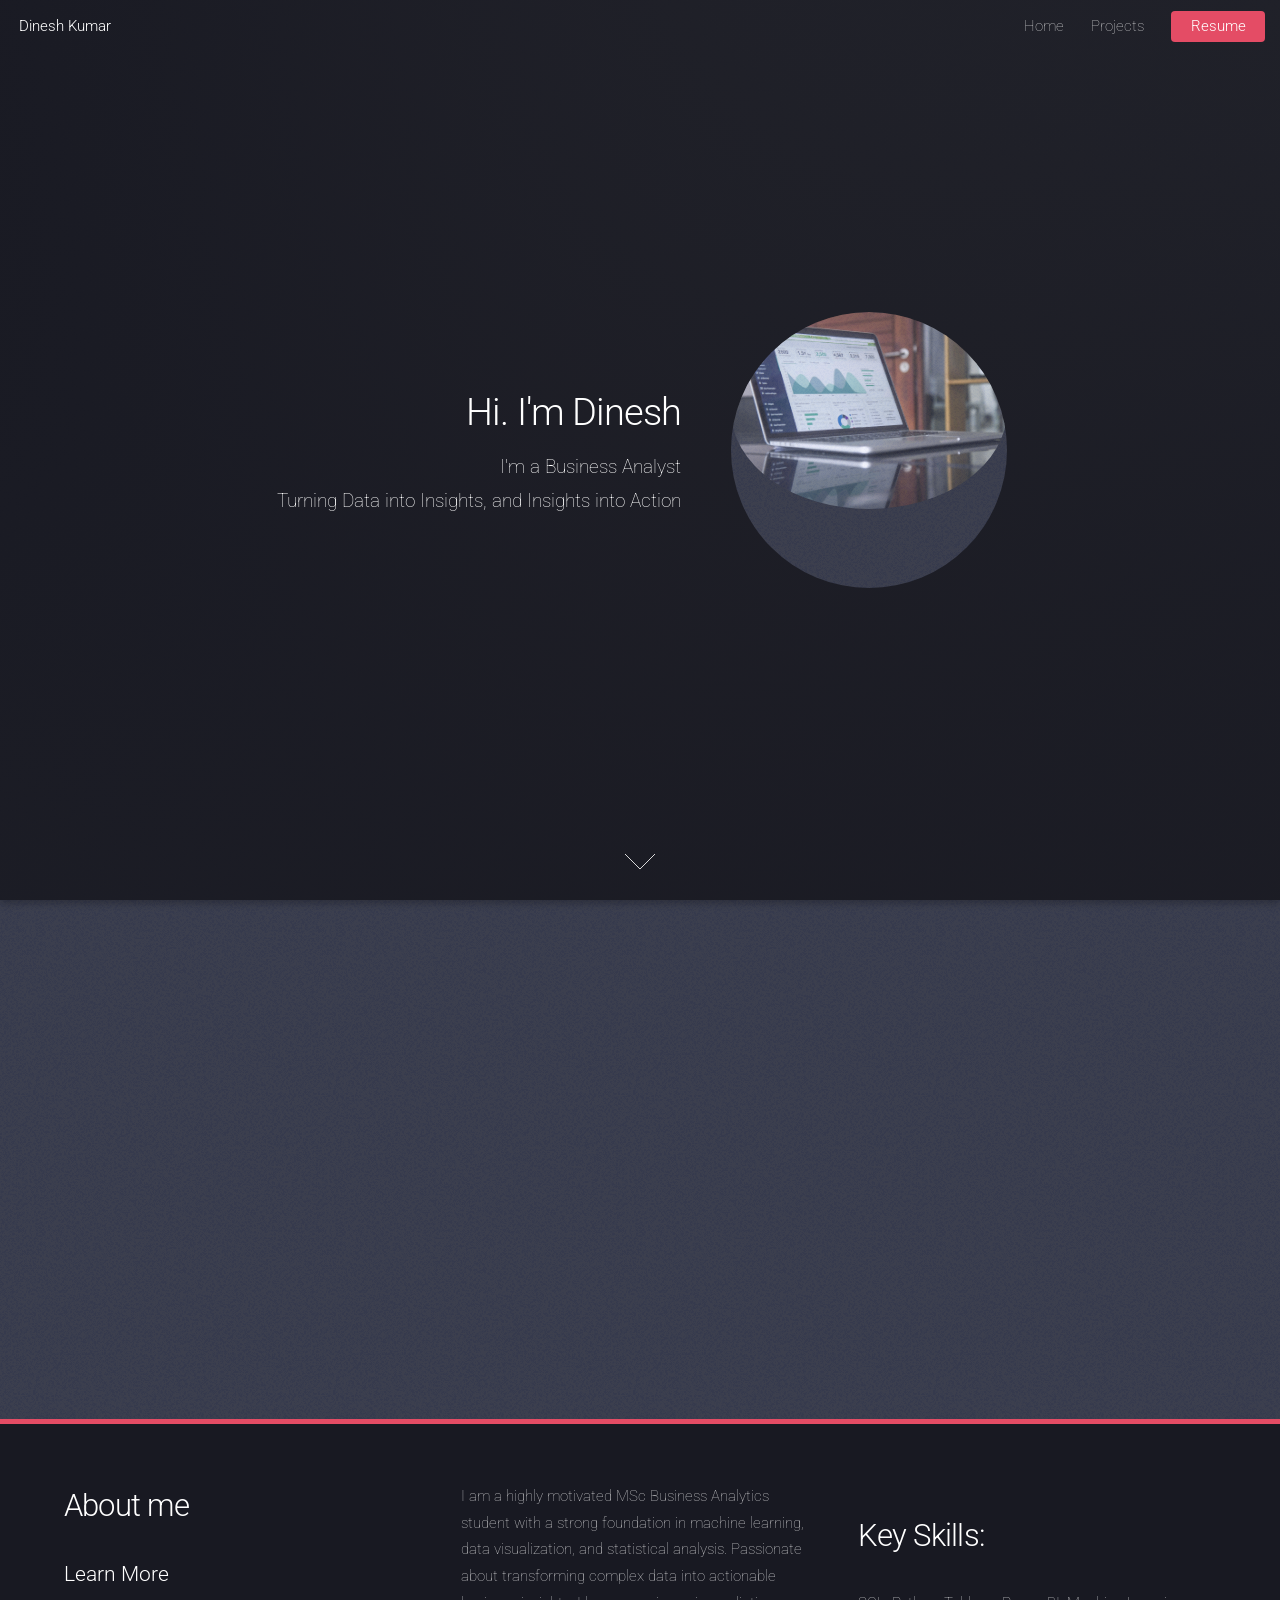
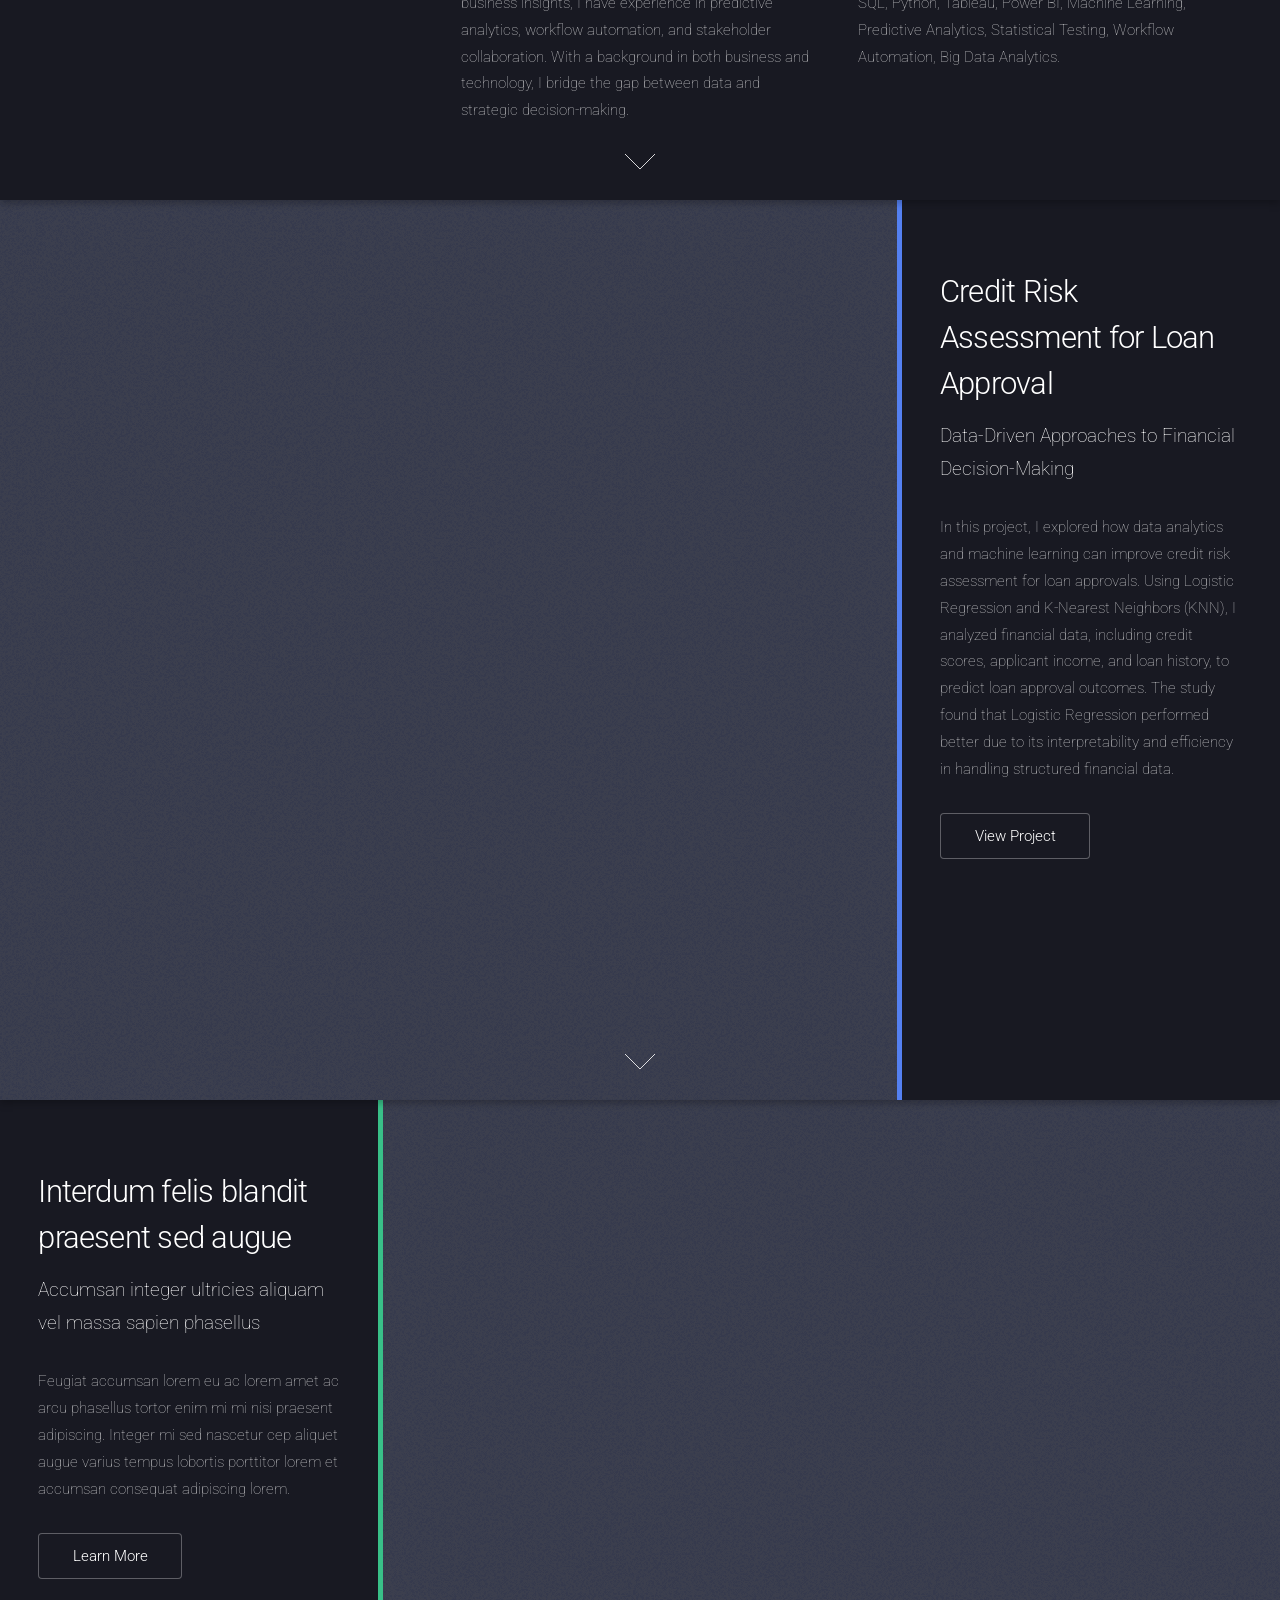
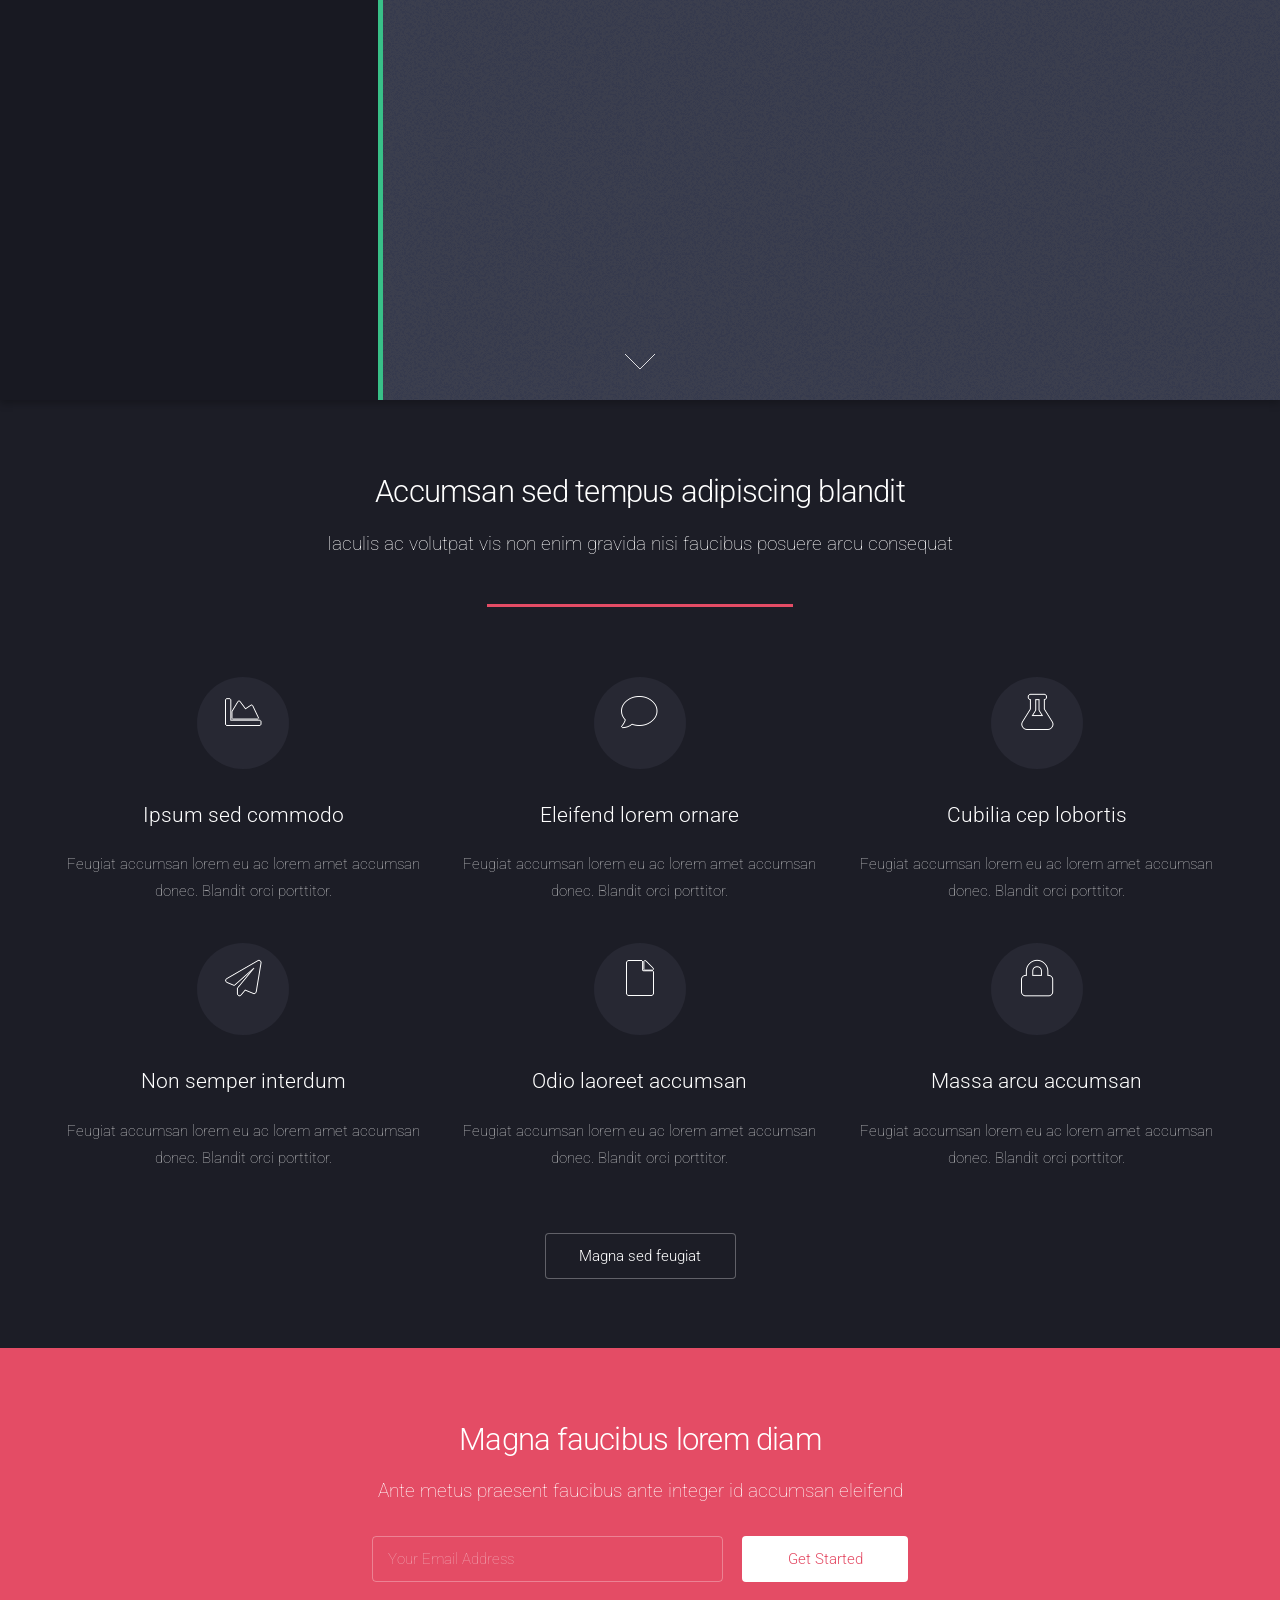
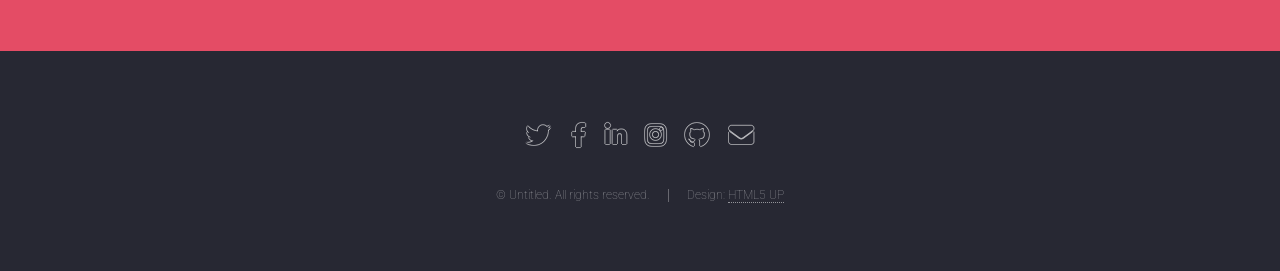
==== index.html @ 4d763627 "banner, section 1, and first project commit" ====
<!DOCTYPE HTML>
<!--
	Landed by HTML5 UP
	html5up.net | @ajlkn
	Free for personal and commercial use under the CCA 3.0 license (html5up.net/license)
-->
<html>
	<head>
		<title>Dinesh Kumar</title>
		<meta charset="utf-8" />
		<meta name="viewport" content="width=device-width, initial-scale=1, user-scalable=no" />
		<link rel="stylesheet" href="assets/css/main.css" />
		<noscript><link rel="stylesheet" href="assets/css/noscript.css" /></noscript>
	</head>
	<body class="is-preload landing">
		<div id="page-wrapper">

			<!-- Header -->
				<header id="header">
					<h1 id="logo"><a href="index.html">Dinesh Kumar</a></h1>
					<nav id="nav">
						<ul>
							<li><a href="index.html">Home</a></li>
							<li>
								<a href="#">Projects</a>
								<ul>
									<li><a href="left-sidebar.html">Left Sidebar</a></li>
									<li><a href="right-sidebar.html">Right Sidebar</a></li>
									<li><a href="no-sidebar.html">No Sidebar</a></li>
									<li>
										<a href="#">Submenu</a>
										<ul>
											<li><a href="#">Option 1</a></li>
											<li><a href="#">Option 2</a></li>
											<li><a href="#">Option 3</a></li>
											<li><a href="#">Option 4</a></li>
										</ul>
									</li>
								</ul>
							</li>
							<li><a href="#" class="button primary">Resume</a></li>
						</ul>
					</nav>
				</header>

			<!-- Banner -->
				<section id="banner">
					<div class="content">
						<header>
							<h2>Hi. I'm Dinesh</h2>
							<p>
								I'm a Business Analyst<br />
								Turning Data into Insights, and Insights into Action
							</p>
						</header>
						<span class="image"><img src="images/banner-image.jpg" alt="" /></span>
					</div>
					<a href="#one" class="goto-next scrolly">Next</a>
				</section>

			<!-- One -->
				<section id="one" class="spotlight style1 bottom">
					<span class="image fit main"><img src="images/section-2-bg.jpg" alt="" /></span>
					<div class="content">
						<div class="container">
							<div class="row">
								<div class="col-4 col-12-medium">
									<header>
										<h2>About me</h2>
										<h3><a href="#">Learn More </a> </h3>
									</header>
								</div>
								<div class="col-4 col-12-medium">
									<p>I am a highly motivated MSc Business Analytics student with a strong foundation in machine learning, 
									data visualization, and statistical analysis. Passionate about transforming complex data into actionable business insights, 
									I have experience in predictive analytics, workflow automation, and stakeholder collaboration. 
									With a background in both business and technology, 
									I bridge the gap between data and strategic decision-making.</p>
								</div>
								<div class="col-4 col-12-medium">
									<p>
										<h2>Key Skills:</h2>

										SQL, Python, Tableau, Power BI, Machine Learning, Predictive Analytics, Statistical Testing, Workflow Automation, Big Data Analytics.
									</p>
								</div>
							</div>
						</div>
					</div>
					<a href="#two" class="goto-next scrolly">Next</a>
				</section>

			<!-- Two -->
				<section id="two" class="spotlight style2 right">
					<span class="image fit main"><img src="images/section-3.jpg" alt="" /></span>
					<div class="content">
						<header>
							<h2>Credit Risk Assessment for Loan Approval</h2>
							<p>Data-Driven Approaches to Financial Decision-Making</p>
						</header>
						<p>In this project, I explored how data analytics and machine learning can improve credit risk assessment for loan approvals.
						Using Logistic Regression and K-Nearest Neighbors (KNN), I analyzed financial data, including credit scores, applicant income, 
						and loan history, to predict loan approval outcomes. 
						The study found that Logistic Regression performed better due to its interpretability and efficiency in handling structured financial data.</p>
						<ul class="actions">
							<li><a href="https://github.com/dineshkumar1495/data_and_decision_making/blob/main/Data_and_decision_making.pdf" class="button">View Project</a></li>
						</ul>
					</div>
					<a href="#three" class="goto-next scrolly">Next</a>
				</section>

			<!-- Three -->
				<section id="three" class="spotlight style3 left">
					<span class="image fit main bottom"><img src="images/pic04.jpg" alt="" /></span>
					<div class="content">
						<header>
							<h2>Interdum felis blandit praesent sed augue</h2>
							<p>Accumsan integer ultricies aliquam vel massa sapien phasellus</p>
						</header>
						<p>Feugiat accumsan lorem eu ac lorem amet ac arcu phasellus tortor enim mi mi nisi praesent adipiscing. Integer mi sed nascetur cep aliquet augue varius tempus lobortis porttitor lorem et accumsan consequat adipiscing lorem.</p>
						<ul class="actions">
							<li><a href="#" class="button">Learn More</a></li>
						</ul>
					</div>
					<a href="#four" class="goto-next scrolly">Next</a>
				</section>

			<!-- Four -->
				<section id="four" class="wrapper style1 special fade-up">
					<div class="container">
						<header class="major">
							<h2>Accumsan sed tempus adipiscing blandit</h2>
							<p>Iaculis ac volutpat vis non enim gravida nisi faucibus posuere arcu consequat</p>
						</header>
						<div class="box alt">
							<div class="row gtr-uniform">
								<section class="col-4 col-6-medium col-12-xsmall">
									<span class="icon solid alt major fa-chart-area"></span>
									<h3>Ipsum sed commodo</h3>
									<p>Feugiat accumsan lorem eu ac lorem amet accumsan donec. Blandit orci porttitor.</p>
								</section>
								<section class="col-4 col-6-medium col-12-xsmall">
									<span class="icon solid alt major fa-comment"></span>
									<h3>Eleifend lorem ornare</h3>
									<p>Feugiat accumsan lorem eu ac lorem amet accumsan donec. Blandit orci porttitor.</p>
								</section>
								<section class="col-4 col-6-medium col-12-xsmall">
									<span class="icon solid alt major fa-flask"></span>
									<h3>Cubilia cep lobortis</h3>
									<p>Feugiat accumsan lorem eu ac lorem amet accumsan donec. Blandit orci porttitor.</p>
								</section>
								<section class="col-4 col-6-medium col-12-xsmall">
									<span class="icon solid alt major fa-paper-plane"></span>
									<h3>Non semper interdum</h3>
									<p>Feugiat accumsan lorem eu ac lorem amet accumsan donec. Blandit orci porttitor.</p>
								</section>
								<section class="col-4 col-6-medium col-12-xsmall">
									<span class="icon solid alt major fa-file"></span>
									<h3>Odio laoreet accumsan</h3>
									<p>Feugiat accumsan lorem eu ac lorem amet accumsan donec. Blandit orci porttitor.</p>
								</section>
								<section class="col-4 col-6-medium col-12-xsmall">
									<span class="icon solid alt major fa-lock"></span>
									<h3>Massa arcu accumsan</h3>
									<p>Feugiat accumsan lorem eu ac lorem amet accumsan donec. Blandit orci porttitor.</p>
								</section>
							</div>
						</div>
						<footer class="major">
							<ul class="actions special">
								<li><a href="#" class="button">Magna sed feugiat</a></li>
							</ul>
						</footer>
					</div>
				</section>

			<!-- Five -->
				<section id="five" class="wrapper style2 special fade">
					<div class="container">
						<header>
							<h2>Magna faucibus lorem diam</h2>
							<p>Ante metus praesent faucibus ante integer id accumsan eleifend</p>
						</header>
						<form method="post" action="#" class="cta">
							<div class="row gtr-uniform gtr-50">
								<div class="col-8 col-12-xsmall"><input type="email" name="email" id="email" placeholder="Your Email Address" /></div>
								<div class="col-4 col-12-xsmall"><input type="submit" value="Get Started" class="fit primary" /></div>
							</div>
						</form>
					</div>
				</section>

			<!-- Footer -->
				<footer id="footer">
					<ul class="icons">
						<li><a href="#" class="icon brands alt fa-twitter"><span class="label">Twitter</span></a></li>
						<li><a href="#" class="icon brands alt fa-facebook-f"><span class="label">Facebook</span></a></li>
						<li><a href="#" class="icon brands alt fa-linkedin-in"><span class="label">LinkedIn</span></a></li>
						<li><a href="#" class="icon brands alt fa-instagram"><span class="label">Instagram</span></a></li>
						<li><a href="#" class="icon brands alt fa-github"><span class="label">GitHub</span></a></li>
						<li><a href="#" class="icon solid alt fa-envelope"><span class="label">Email</span></a></li>
					</ul>
					<ul class="copyright">
						<li>&copy; Untitled. All rights reserved.</li><li>Design: <a href="http://html5up.net">HTML5 UP</a></li>
					</ul>
				</footer>

		</div>

		<!-- Scripts -->
			<script src="assets/js/jquery.min.js"></script>
			<script src="assets/js/jquery.scrolly.min.js"></script>
			<script src="assets/js/jquery.dropotron.min.js"></script>
			<script src="assets/js/jquery.scrollex.min.js"></script>
			<script src="assets/js/browser.min.js"></script>
			<script src="assets/js/breakpoints.min.js"></script>
			<script src="assets/js/util.js"></script>
			<script src="assets/js/main.js"></script>

	</body>
</html>
---- assets/css/main.css ----
@import url("fontawesome-all.min.css");
@import url("https://fonts.googleapis.com/css?family=Roboto:100,300,100italic,300italic");

/*
	Landed by HTML5 UP
	html5up.net | @ajlkn
	Free for personal and commercial use under the CCA 3.0 license (html5up.net/license)
*/

html, body, div, span, applet, object,
iframe, h1, h2, h3, h4, h5, h6, p, blockquote,
pre, a, abbr, acronym, address, big, cite,
code, del, dfn, em, img, ins, kbd, q, s, samp,
small, strike, strong, sub, sup, tt, var, b,
u, i, center, dl, dt, dd, ol, ul, li, fieldset,
form, label, legend, table, caption, tbody,
tfoot, thead, tr, th, td, article, aside,
canvas, details, embed, figure, figcaption,
footer, header, hgroup, menu, nav, output, ruby,
section, summary, time, mark, audio, video {
	margin: 0;
	padding: 0;
	border: 0;
	font-size: 100%;
	font: inherit;
	vertical-align: baseline;}

article, aside, details, figcaption, figure,
footer, header, hgroup, menu, nav, section {
	display: block;}

body {
	line-height: 1;
}

ol, ul {
	list-style: none;
}

blockquote, q {
	quotes: none;
}

	blockquote:before, blockquote:after, q:before, q:after {
		content: '';
		content: none;
	}

table {
	border-collapse: collapse;
	border-spacing: 0;
}

body {
	-webkit-text-size-adjust: none;
}

mark {
	background-color: transparent;
	color: inherit;
}

input::-moz-focus-inner {
	border: 0;
	padding: 0;
}

input, select, textarea {
	-moz-appearance: none;
	-webkit-appearance: none;
	-ms-appearance: none;
	appearance: none;
}

/* Basic */

	html {
		box-sizing: border-box;
	}

	*, *:before, *:after {
		box-sizing: inherit;
	}

	html, body {
		background: #1c1d26;
	}

	body.is-preload *, body.is-preload *:before, body.is-preload *:after {
		-moz-animation: none !important;
		-webkit-animation: none !important;
		-ms-animation: none !important;
		animation: none !important;
		-moz-transition: none !important;
		-webkit-transition: none !important;
		-ms-transition: none !important;
		transition: none !important;
	}

	body, input, select, textarea {
		color: rgba(255, 255, 255, 0.75);
		font-family: "Roboto", Helvetica, sans-serif;
		font-size: 15pt;
		font-weight: 100;
		line-height: 1.75em;
	}

	a {
		-moz-transition: border-color 0.2s ease-in-out, color 0.2s ease-in-out;
		-webkit-transition: border-color 0.2s ease-in-out, color 0.2s ease-in-out;
		-ms-transition: border-color 0.2s ease-in-out, color 0.2s ease-in-out;
		transition: border-color 0.2s ease-in-out, color 0.2s ease-in-out;
		border-bottom: dotted 1px;
		color: #e44c65;
		text-decoration: none;
	}

		a:hover {
			color: #e44c65 !important;
			border-bottom-color: transparent;
		}

	strong, b {
		color: #ffffff;
		font-weight: 300;
	}

	em, i {
		font-style: italic;
	}

	p {
		margin: 0 0 2em 0;
	}

	h1, h2, h3, h4, h5, h6 {
		color: #ffffff;
		font-weight: 300;
		line-height: 1em;
		margin: 0 0 1em 0;
	}

		h1 a, h2 a, h3 a, h4 a, h5 a, h6 a {
			color: inherit;
			border: 0;
		}

	h2 {
		font-size: 2em;
		line-height: 1.5em;
		letter-spacing: -0.025em;
	}

	h3 {
		font-size: 1.35em;
		line-height: 1.5em;
	}

	h4 {
		font-size: 1.1em;
		line-height: 1.5em;
	}

	h5 {
		font-size: 0.9em;
		line-height: 1.5em;
	}

	h6 {
		font-size: 0.7em;
		line-height: 1.5em;
	}

	sub {
		font-size: 0.8em;
		position: relative;
		top: 0.5em;
	}

	sup {
		font-size: 0.8em;
		position: relative;
		top: -0.5em;
	}

	hr {
		border: 0;
		border-bottom: solid 1px rgba(255, 255, 255, 0.3);
		margin: 3em 0;
	}

		hr.major {
			margin: 4em 0;
		}

	blockquote {
		border-left: solid 4px rgba(255, 255, 255, 0.3);
		font-style: italic;
		margin: 0 0 2em 0;
		padding: 0.5em 0 0.5em 2em;
	}

	code {
		background: rgba(255, 255, 255, 0.075);
		border-radius: 4px;
		font-family: "Courier New", monospace;
		font-size: 0.9em;
		margin: 0 0.25em;
		padding: 0.25em 0.65em;
	}

	pre {
		-webkit-overflow-scrolling: touch;
		font-family: "Courier New", monospace;
		font-size: 0.9em;
		margin: 0 0 2em 0;
	}

		pre code {
			display: block;
			line-height: 1.75em;
			padding: 1em 1.5em;
			overflow-x: auto;
		}

	.align-left {
		text-align: left;
	}

	.align-center {
		text-align: center;
	}

	.align-right {
		text-align: right;
	}

/* Loader */

	@-moz-keyframes spinner-show {
		0% {
			opacity: 0;
		}

		100% {
			opacity: 1;
		}
	}

	@-webkit-keyframes spinner-show {
		0% {
			opacity: 0;
		}

		100% {
			opacity: 1;
		}
	}

	@-ms-keyframes spinner-show {
		0% {
			opacity: 0;
		}

		100% {
			opacity: 1;
		}
	}

	@keyframes spinner-show {
		0% {
			opacity: 0;
		}

		100% {
			opacity: 1;
		}
	}

	@-moz-keyframes spinner-hide {
		0% {
			color: rgba(255, 255, 255, 0.15);
			z-index: 100001;
			-moz-transform: scale(1) rotate(0deg);
			-webkit-transform: scale(1) rotate(0deg);
			-ms-transform: scale(1) rotate(0deg);
			transform: scale(1) rotate(0deg);
		}

		99% {
			color: #1c1d26;
			z-index: 100001;
			-moz-transform: scale(0.5) rotate(360deg);
			-webkit-transform: scale(0.5) rotate(360deg);
			-ms-transform: scale(0.5) rotate(360deg);
			transform: scale(0.5) rotate(360deg);
		}

		100% {
			color: #1c1d26;
			z-index: -1;
			-moz-transform: scale(0.5) rotate(360deg);
			-webkit-transform: scale(0.5) rotate(360deg);
			-ms-transform: scale(0.5) rotate(360deg);
			transform: scale(0.5) rotate(360deg);
		}
	}

	@-webkit-keyframes spinner-hide {
		0% {
			color: rgba(255, 255, 255, 0.15);
			z-index: 100001;
			-moz-transform: scale(1) rotate(0deg);
			-webkit-transform: scale(1) rotate(0deg);
			-ms-transform: scale(1) rotate(0deg);
			transform: scale(1) rotate(0deg);
		}

		99% {
			color: #1c1d26;
			z-index: 100001;
			-moz-transform: scale(0.5) rotate(360deg);
			-webkit-transform: scale(0.5) rotate(360deg);
			-ms-transform: scale(0.5) rotate(360deg);
			transform: scale(0.5) rotate(360deg);
		}

		100% {
			color: #1c1d26;
			z-index: -1;
			-moz-transform: scale(0.5) rotate(360deg);
			-webkit-transform: scale(0.5) rotate(360deg);
			-ms-transform: scale(0.5) rotate(360deg);
			transform: scale(0.5) rotate(360deg);
		}
	}

	@-ms-keyframes spinner-hide {
		0% {
			color: rgba(255, 255, 255, 0.15);
			z-index: 100001;
			-moz-transform: scale(1) rotate(0deg);
			-webkit-transform: scale(1) rotate(0deg);
			-ms-transform: scale(1) rotate(0deg);
			transform: scale(1) rotate(0deg);
		}

		99% {
			color: #1c1d26;
			z-index: 100001;
			-moz-transform: scale(0.5) rotate(360deg);
			-webkit-transform: scale(0.5) rotate(360deg);
			-ms-transform: scale(0.5) rotate(360deg);
			transform: scale(0.5) rotate(360deg);
		}

		100% {
			color: #1c1d26;
			z-index: -1;
			-moz-transform: scale(0.5) rotate(360deg);
			-webkit-transform: scale(0.5) rotate(360deg);
			-ms-transform: scale(0.5) rotate(360deg);
			transform: scale(0.5) rotate(360deg);
		}
	}

	@keyframes spinner-hide {
		0% {
			color: rgba(255, 255, 255, 0.15);
			z-index: 100001;
			-moz-transform: scale(1) rotate(0deg);
			-webkit-transform: scale(1) rotate(0deg);
			-ms-transform: scale(1) rotate(0deg);
			transform: scale(1) rotate(0deg);
		}

		99% {
			color: #1c1d26;
			z-index: 100001;
			-moz-transform: scale(0.5) rotate(360deg);
			-webkit-transform: scale(0.5) rotate(360deg);
			-ms-transform: scale(0.5) rotate(360deg);
			transform: scale(0.5) rotate(360deg);
		}

		100% {
			color: #1c1d26;
			z-index: -1;
			-moz-transform: scale(0.5) rotate(360deg);
			-webkit-transform: scale(0.5) rotate(360deg);
			-ms-transform: scale(0.5) rotate(360deg);
			transform: scale(0.5) rotate(360deg);
		}
	}

	@-moz-keyframes spinner-rotate {
		0% {
			-moz-transform: scale(1) rotate(0deg);
			-webkit-transform: scale(1) rotate(0deg);
			-ms-transform: scale(1) rotate(0deg);
			transform: scale(1) rotate(0deg);
		}

		100% {
			-moz-transform: scale(1) rotate(360deg);
			-webkit-transform: scale(1) rotate(360deg);
			-ms-transform: scale(1) rotate(360deg);
			transform: scale(1) rotate(360deg);
		}
	}

	@-webkit-keyframes spinner-rotate {
		0% {
			-moz-transform: scale(1) rotate(0deg);
			-webkit-transform: scale(1) rotate(0deg);
			-ms-transform: scale(1) rotate(0deg);
			transform: scale(1) rotate(0deg);
		}

		100% {
			-moz-transform: scale(1) rotate(360deg);
			-webkit-transform: scale(1) rotate(360deg);
			-ms-transform: scale(1) rotate(360deg);
			transform: scale(1) rotate(360deg);
		}
	}

	@-ms-keyframes spinner-rotate {
		0% {
			-moz-transform: scale(1) rotate(0deg);
			-webkit-transform: scale(1) rotate(0deg);
			-ms-transform: scale(1) rotate(0deg);
			transform: scale(1) rotate(0deg);
		}

		100% {
			-moz-transform: scale(1) rotate(360deg);
			-webkit-transform: scale(1) rotate(360deg);
			-ms-transform: scale(1) rotate(360deg);
			transform: scale(1) rotate(360deg);
		}
	}

	@keyframes spinner-rotate {
		0% {
			-moz-transform: scale(1) rotate(0deg);
			-webkit-transform: scale(1) rotate(0deg);
			-ms-transform: scale(1) rotate(0deg);
			transform: scale(1) rotate(0deg);
		}

		100% {
			-moz-transform: scale(1) rotate(360deg);
			-webkit-transform: scale(1) rotate(360deg);
			-ms-transform: scale(1) rotate(360deg);
			transform: scale(1) rotate(360deg);
		}
	}

	@-moz-keyframes overlay-hide {
		0% {
			opacity: 1;
			z-index: 100000;
		}

		15% {
			opacity: 1;
			z-index: 100000;
		}

		99% {
			opacity: 0;
			z-index: 100000;
		}

		100% {
			opacity: 0;
			z-index: -1;
		}
	}

	@-webkit-keyframes overlay-hide {
		0% {
			opacity: 1;
			z-index: 100000;
		}

		15% {
			opacity: 1;
			z-index: 100000;
		}

		99% {
			opacity: 0;
			z-index: 100000;
		}

		100% {
			opacity: 0;
			z-index: -1;
		}
	}

	@-ms-keyframes overlay-hide {
		0% {
			opacity: 1;
			z-index: 100000;
		}

		15% {
			opacity: 1;
			z-index: 100000;
		}

		99% {
			opacity: 0;
			z-index: 100000;
		}

		100% {
			opacity: 0;
			z-index: -1;
		}
	}

	@keyframes overlay-hide {
		0% {
			opacity: 1;
			z-index: 100000;
		}

		15% {
			opacity: 1;
			z-index: 100000;
		}

		99% {
			opacity: 0;
			z-index: 100000;
		}

		100% {
			opacity: 0;
			z-index: -1;
		}
	}

	body.landing {
		text-decoration: none;
	}

		body.landing:before {
			-moz-osx-font-smoothing: grayscale;
			-webkit-font-smoothing: antialiased;
			display: inline-block;
			font-style: normal;
			font-variant: normal;
			text-rendering: auto;
			line-height: 1;
			text-transform: none !important;
			font-family: 'Font Awesome 5 Free';
			font-weight: 900;
		}

		body.landing:before {
			-moz-animation: spinner-show 1.5s 1 0.25s ease forwards, spinner-hide 0.25s ease-in-out forwards !important;
			-webkit-animation: spinner-show 1.5s 1 0.25s ease forwards, spinner-hide 0.25s ease-in-out forwards !important;
			-ms-animation: spinner-show 1.5s 1 0.25s ease forwards, spinner-hide 0.25s ease-in-out forwards !important;
			animation: spinner-show 1.5s 1 0.25s ease forwards, spinner-hide 0.25s ease-in-out forwards !important;
			-moz-transform-origin: 50% 50%;
			-webkit-transform-origin: 50% 50%;
			-ms-transform-origin: 50% 50%;
			transform-origin: 50% 50%;
			color: rgba(255, 255, 255, 0.15);
			content: '\f1ce';
			cursor: default;
			display: block;
			font-size: 2em;
			height: 2em;
			left: 50%;
			line-height: 2em;
			margin: -1em 0 0 -1em;
			opacity: 0;
			position: fixed;
			text-align: center;
			top: 50%;
			width: 2em;
			z-index: -1;
		}

		body.landing:after {
			-moz-animation: overlay-hide 1.5s ease-in forwards !important;
			-webkit-animation: overlay-hide 1.5s ease-in forwards !important;
			-ms-animation: overlay-hide 1.5s ease-in forwards !important;
			animation: overlay-hide 1.5s ease-in forwards !important;
			background: #1c1d26;
			content: '';
			display: block;
			height: 100%;
			left: 0;
			opacity: 0;
			position: fixed;
			top: 0;
			width: 100%;
			z-index: -1;
		}

		body.landing.is-preload:before {
			-moz-animation: spinner-show 1.5s 1 0.25s ease forwards, spinner-rotate 0.75s infinite linear !important;
			-webkit-animation: spinner-show 1.5s 1 0.25s ease forwards, spinner-rotate 0.75s infinite linear !important;
			-ms-animation: spinner-show 1.5s 1 0.25s ease forwards, spinner-rotate 0.75s infinite linear !important;
			animation: spinner-show 1.5s 1 0.25s ease forwards, spinner-rotate 0.75s infinite linear !important;
			z-index: 100001;
		}

		body.landing.is-preload:after {
			-moz-animation: none !important;
			-webkit-animation: none !important;
			-ms-animation: none !important;
			animation: none !important;
			opacity: 1;
			z-index: 100000;
		}

	@media (-webkit-min-device-pixel-ratio: 2) {

		body.landing:before {
			line-height: 2.025em;
		}

	}

/* Container */

	.container {
		margin: 0 auto;
		max-width: calc(100% - 4em);
		width: 70em;
	}

		.container.xsmall {
			width: 17.5em;
		}

		.container.small {
			width: 35em;
		}

		.container.medium {
			width: 52.5em;
		}

		.container.large {
			width: 87.5em;
		}

		.container.xlarge {
			width: 105em;
		}

		.container.max {
			width: 100%;
		}

		@media screen and (max-width: 1280px) {

			.container {
				width: 90%;
				max-width: 100%;
			}

		}

		@media screen and (max-width: 980px) {

			.container {
				width: 100% !important;
			}

		}

/* Row */

	.row {
		display: flex;
		flex-wrap: wrap;
		box-sizing: border-box;
		align-items: stretch;
	}

		.row > * {
			box-sizing: border-box;
		}

		.row.gtr-uniform > * > :last-child {
			margin-bottom: 0;
		}

		.row.aln-left {
			justify-content: flex-start;
		}

		.row.aln-center {
			justify-content: center;
		}

		.row.aln-right {
			justify-content: flex-end;
		}

		.row.aln-top {
			align-items: flex-start;
		}

		.row.aln-middle {
			align-items: center;
		}

		.row.aln-bottom {
			align-items: flex-end;
		}

		.row > .imp {
			order: -1;
		}

		.row > .col-1 {
			width: 8.33333%;
		}

		.row > .off-1 {
			margin-left: 8.33333%;
		}

		.row > .col-2 {
			width: 16.66667%;
		}

		.row > .off-2 {
			margin-left: 16.66667%;
		}

		.row > .col-3 {
			width: 25%;
		}

		.row > .off-3 {
			margin-left: 25%;
		}

		.row > .col-4 {
			width: 33.33333%;
		}

		.row > .off-4 {
			margin-left: 33.33333%;
		}

		.row > .col-5 {
			width: 41.66667%;
		}

		.row > .off-5 {
			margin-left: 41.66667%;
		}

		.row > .col-6 {
			width: 50%;
		}

		.row > .off-6 {
			margin-left: 50%;
		}

		.row > .col-7 {
			width: 58.33333%;
		}

		.row > .off-7 {
			margin-left: 58.33333%;
		}

		.row > .col-8 {
			width: 66.66667%;
		}

		.row > .off-8 {
			margin-left: 66.66667%;
		}

		.row > .col-9 {
			width: 75%;
		}

		.row > .off-9 {
			margin-left: 75%;
		}

		.row > .col-10 {
			width: 83.33333%;
		}

		.row > .off-10 {
			margin-left: 83.33333%;
		}

		.row > .col-11 {
			width: 91.66667%;
		}

		.row > .off-11 {
			margin-left: 91.66667%;
		}

		.row > .col-12 {
			width: 100%;
		}

		.row > .off-12 {
			margin-left: 100%;
		}

		.row.gtr-0 {
			margin-top: 0;
			margin-left: 0em;
		}

			.row.gtr-0 > * {
				padding: 0 0 0 0em;
			}

			.row.gtr-0.gtr-uniform {
				margin-top: 0em;
			}

				.row.gtr-0.gtr-uniform > * {
					padding-top: 0em;
				}

		.row.gtr-25 {
			margin-top: 0;
			margin-left: -0.625em;
		}

			.row.gtr-25 > * {
				padding: 0 0 0 0.625em;
			}

			.row.gtr-25.gtr-uniform {
				margin-top: -0.625em;
			}

				.row.gtr-25.gtr-uniform > * {
					padding-top: 0.625em;
				}

		.row.gtr-50 {
			margin-top: 0;
			margin-left: -1.25em;
		}

			.row.gtr-50 > * {
				padding: 0 0 0 1.25em;
			}

			.row.gtr-50.gtr-uniform {
				margin-top: -1.25em;
			}

				.row.gtr-50.gtr-uniform > * {
					padding-top: 1.25em;
				}

		.row {
			margin-top: 0;
			margin-left: -2.5em;
		}

			.row > * {
				padding: 0 0 0 2.5em;
			}

			.row.gtr-uniform {
				margin-top: -2.5em;
			}

				.row.gtr-uniform > * {
					padding-top: 2.5em;
				}

		.row.gtr-150 {
			margin-top: 0;
			margin-left: -3.75em;
		}

			.row.gtr-150 > * {
				padding: 0 0 0 3.75em;
			}

			.row.gtr-150.gtr-uniform {
				margin-top: -3.75em;
			}

				.row.gtr-150.gtr-uniform > * {
					padding-top: 3.75em;
				}

		.row.gtr-200 {
			margin-top: 0;
			margin-left: -5em;
		}

			.row.gtr-200 > * {
				padding: 0 0 0 5em;
			}

			.row.gtr-200.gtr-uniform {
				margin-top: -5em;
			}

				.row.gtr-200.gtr-uniform > * {
					padding-top: 5em;
				}

		@media screen and (max-width: 1680px) {

			.row {
				display: flex;
				flex-wrap: wrap;
				box-sizing: border-box;
				align-items: stretch;
			}

				.row > * {
					box-sizing: border-box;
				}

				.row.gtr-uniform > * > :last-child {
					margin-bottom: 0;
				}

				.row.aln-left {
					justify-content: flex-start;
				}

				.row.aln-center {
					justify-content: center;
				}

				.row.aln-right {
					justify-content: flex-end;
				}

				.row.aln-top {
					align-items: flex-start;
				}

				.row.aln-middle {
					align-items: center;
				}

				.row.aln-bottom {
					align-items: flex-end;
				}

				.row > .imp-xlarge {
					order: -1;
				}

				.row > .col-1-xlarge {
					width: 8.33333%;
				}

				.row > .off-1-xlarge {
					margin-left: 8.33333%;
				}

				.row > .col-2-xlarge {
					width: 16.66667%;
				}

				.row > .off-2-xlarge {
					margin-left: 16.66667%;
				}

				.row > .col-3-xlarge {
					width: 25%;
				}

				.row > .off-3-xlarge {
					margin-left: 25%;
				}

				.row > .col-4-xlarge {
					width: 33.33333%;
				}

				.row > .off-4-xlarge {
					margin-left: 33.33333%;
				}

				.row > .col-5-xlarge {
					width: 41.66667%;
				}

				.row > .off-5-xlarge {
					margin-left: 41.66667%;
				}

				.row > .col-6-xlarge {
					width: 50%;
				}

				.row > .off-6-xlarge {
					margin-left: 50%;
				}

				.row > .col-7-xlarge {
					width: 58.33333%;
				}

				.row > .off-7-xlarge {
					margin-left: 58.33333%;
				}

				.row > .col-8-xlarge {
					width: 66.66667%;
				}

				.row > .off-8-xlarge {
					margin-left: 66.66667%;
				}

				.row > .col-9-xlarge {
					width: 75%;
				}

				.row > .off-9-xlarge {
					margin-left: 75%;
				}

				.row > .col-10-xlarge {
					width: 83.33333%;
				}

				.row > .off-10-xlarge {
					margin-left: 83.33333%;
				}

				.row > .col-11-xlarge {
					width: 91.66667%;
				}

				.row > .off-11-xlarge {
					margin-left: 91.66667%;
				}

				.row > .col-12-xlarge {
					width: 100%;
				}

				.row > .off-12-xlarge {
					margin-left: 100%;
				}

				.row.gtr-0 {
					margin-top: 0;
					margin-left: 0em;
				}

					.row.gtr-0 > * {
						padding: 0 0 0 0em;
					}

					.row.gtr-0.gtr-uniform {
						margin-top: 0em;
					}

						.row.gtr-0.gtr-uniform > * {
							padding-top: 0em;
						}

				.row.gtr-25 {
					margin-top: 0;
					margin-left: -0.625em;
				}

					.row.gtr-25 > * {
						padding: 0 0 0 0.625em;
					}

					.row.gtr-25.gtr-uniform {
						margin-top: -0.625em;
					}

						.row.gtr-25.gtr-uniform > * {
							padding-top: 0.625em;
						}

				.row.gtr-50 {
					margin-top: 0;
					margin-left: -1.25em;
				}

					.row.gtr-50 > * {
						padding: 0 0 0 1.25em;
					}

					.row.gtr-50.gtr-uniform {
						margin-top: -1.25em;
					}

						.row.gtr-50.gtr-uniform > * {
							padding-top: 1.25em;
						}

				.row {
					margin-top: 0;
					margin-left: -2.5em;
				}

					.row > * {
						padding: 0 0 0 2.5em;
					}

					.row.gtr-uniform {
						margin-top: -2.5em;
					}

						.row.gtr-uniform > * {
							padding-top: 2.5em;
						}

				.row.gtr-150 {
					margin-top: 0;
					margin-left: -3.75em;
				}

					.row.gtr-150 > * {
						padding: 0 0 0 3.75em;
					}

					.row.gtr-150.gtr-uniform {
						margin-top: -3.75em;
					}

						.row.gtr-150.gtr-uniform > * {
							padding-top: 3.75em;
						}

				.row.gtr-200 {
					margin-top: 0;
					margin-left: -5em;
				}

					.row.gtr-200 > * {
						padding: 0 0 0 5em;
					}

					.row.gtr-200.gtr-uniform {
						margin-top: -5em;
					}

						.row.gtr-200.gtr-uniform > * {
							padding-top: 5em;
						}

		}

		@media screen and (max-width: 1280px) {

			.row {
				display: flex;
				flex-wrap: wrap;
				box-sizing: border-box;
				align-items: stretch;
			}

				.row > * {
					box-sizing: border-box;
				}

				.row.gtr-uniform > * > :last-child {
					margin-bottom: 0;
				}

				.row.aln-left {
					justify-content: flex-start;
				}

				.row.aln-center {
					justify-content: center;
				}

				.row.aln-right {
					justify-content: flex-end;
				}

				.row.aln-top {
					align-items: flex-start;
				}

				.row.aln-middle {
					align-items: center;
				}

				.row.aln-bottom {
					align-items: flex-end;
				}

				.row > .imp-large {
					order: -1;
				}

				.row > .col-1-large {
					width: 8.33333%;
				}

				.row > .off-1-large {
					margin-left: 8.33333%;
				}

				.row > .col-2-large {
					width: 16.66667%;
				}

				.row > .off-2-large {
					margin-left: 16.66667%;
				}

				.row > .col-3-large {
					width: 25%;
				}

				.row > .off-3-large {
					margin-left: 25%;
				}

				.row > .col-4-large {
					width: 33.33333%;
				}

				.row > .off-4-large {
					margin-left: 33.33333%;
				}

				.row > .col-5-large {
					width: 41.66667%;
				}

				.row > .off-5-large {
					margin-left: 41.66667%;
				}

				.row > .col-6-large {
					width: 50%;
				}

				.row > .off-6-large {
					margin-left: 50%;
				}

				.row > .col-7-large {
					width: 58.33333%;
				}

				.row > .off-7-large {
					margin-left: 58.33333%;
				}

				.row > .col-8-large {
					width: 66.66667%;
				}

				.row > .off-8-large {
					margin-left: 66.66667%;
				}

				.row > .col-9-large {
					width: 75%;
				}

				.row > .off-9-large {
					margin-left: 75%;
				}

				.row > .col-10-large {
					width: 83.33333%;
				}

				.row > .off-10-large {
					margin-left: 83.33333%;
				}

				.row > .col-11-large {
					width: 91.66667%;
				}

				.row > .off-11-large {
					margin-left: 91.66667%;
				}

				.row > .col-12-large {
					width: 100%;
				}

				.row > .off-12-large {
					margin-left: 100%;
				}

				.row.gtr-0 {
					margin-top: 0;
					margin-left: 0em;
				}

					.row.gtr-0 > * {
						padding: 0 0 0 0em;
					}

					.row.gtr-0.gtr-uniform {
						margin-top: 0em;
					}

						.row.gtr-0.gtr-uniform > * {
							padding-top: 0em;
						}

				.row.gtr-25 {
					margin-top: 0;
					margin-left: -0.625em;
				}

					.row.gtr-25 > * {
						padding: 0 0 0 0.625em;
					}

					.row.gtr-25.gtr-uniform {
						margin-top: -0.625em;
					}

						.row.gtr-25.gtr-uniform > * {
							padding-top: 0.625em;
						}

				.row.gtr-50 {
					margin-top: 0;
					margin-left: -1.25em;
				}

					.row.gtr-50 > * {
						padding: 0 0 0 1.25em;
					}

					.row.gtr-50.gtr-uniform {
						margin-top: -1.25em;
					}

						.row.gtr-50.gtr-uniform > * {
							padding-top: 1.25em;
						}

				.row {
					margin-top: 0;
					margin-left: -2.5em;
				}

					.row > * {
						padding: 0 0 0 2.5em;
					}

					.row.gtr-uniform {
						margin-top: -2.5em;
					}

						.row.gtr-uniform > * {
							padding-top: 2.5em;
						}

				.row.gtr-150 {
					margin-top: 0;
					margin-left: -3.75em;
				}

					.row.gtr-150 > * {
						padding: 0 0 0 3.75em;
					}

					.row.gtr-150.gtr-uniform {
						margin-top: -3.75em;
					}

						.row.gtr-150.gtr-uniform > * {
							padding-top: 3.75em;
						}

				.row.gtr-200 {
					margin-top: 0;
					margin-left: -5em;
				}

					.row.gtr-200 > * {
						padding: 0 0 0 5em;
					}

					.row.gtr-200.gtr-uniform {
						margin-top: -5em;
					}

						.row.gtr-200.gtr-uniform > * {
							padding-top: 5em;
						}

		}

		@media screen and (max-width: 980px) {

			.row {
				display: flex;
				flex-wrap: wrap;
				box-sizing: border-box;
				align-items: stretch;
			}

				.row > * {
					box-sizing: border-box;
				}

				.row.gtr-uniform > * > :last-child {
					margin-bottom: 0;
				}

				.row.aln-left {
					justify-content: flex-start;
				}

				.row.aln-center {
					justify-content: center;
				}

				.row.aln-right {
					justify-content: flex-end;
				}

				.row.aln-top {
					align-items: flex-start;
				}

				.row.aln-middle {
					align-items: center;
				}

				.row.aln-bottom {
					align-items: flex-end;
				}

				.row > .imp-medium {
					order: -1;
				}

				.row > .col-1-medium {
					width: 8.33333%;
				}

				.row > .off-1-medium {
					margin-left: 8.33333%;
				}

				.row > .col-2-medium {
					width: 16.66667%;
				}

				.row > .off-2-medium {
					margin-left: 16.66667%;
				}

				.row > .col-3-medium {
					width: 25%;
				}

				.row > .off-3-medium {
					margin-left: 25%;
				}

				.row > .col-4-medium {
					width: 33.33333%;
				}

				.row > .off-4-medium {
					margin-left: 33.33333%;
				}

				.row > .col-5-medium {
					width: 41.66667%;
				}

				.row > .off-5-medium {
					margin-left: 41.66667%;
				}

				.row > .col-6-medium {
					width: 50%;
				}

				.row > .off-6-medium {
					margin-left: 50%;
				}

				.row > .col-7-medium {
					width: 58.33333%;
				}

				.row > .off-7-medium {
					margin-left: 58.33333%;
				}

				.row > .col-8-medium {
					width: 66.66667%;
				}

				.row > .off-8-medium {
					margin-left: 66.66667%;
				}

				.row > .col-9-medium {
					width: 75%;
				}

				.row > .off-9-medium {
					margin-left: 75%;
				}

				.row > .col-10-medium {
					width: 83.33333%;
				}

				.row > .off-10-medium {
					margin-left: 83.33333%;
				}

				.row > .col-11-medium {
					width: 91.66667%;
				}

				.row > .off-11-medium {
					margin-left: 91.66667%;
				}

				.row > .col-12-medium {
					width: 100%;
				}

				.row > .off-12-medium {
					margin-left: 100%;
				}

				.row.gtr-0 {
					margin-top: 0;
					margin-left: 0em;
				}

					.row.gtr-0 > * {
						padding: 0 0 0 0em;
					}

					.row.gtr-0.gtr-uniform {
						margin-top: 0em;
					}

						.row.gtr-0.gtr-uniform > * {
							padding-top: 0em;
						}

				.row.gtr-25 {
					margin-top: 0;
					margin-left: -0.625em;
				}

					.row.gtr-25 > * {
						padding: 0 0 0 0.625em;
					}

					.row.gtr-25.gtr-uniform {
						margin-top: -0.625em;
					}

						.row.gtr-25.gtr-uniform > * {
							padding-top: 0.625em;
						}

				.row.gtr-50 {
					margin-top: 0;
					margin-left: -1.25em;
				}

					.row.gtr-50 > * {
						padding: 0 0 0 1.25em;
					}

					.row.gtr-50.gtr-uniform {
						margin-top: -1.25em;
					}

						.row.gtr-50.gtr-uniform > * {
							padding-top: 1.25em;
						}

				.row {
					margin-top: 0;
					margin-left: -2.5em;
				}

					.row > * {
						padding: 0 0 0 2.5em;
					}

					.row.gtr-uniform {
						margin-top: -2.5em;
					}

						.row.gtr-uniform > * {
							padding-top: 2.5em;
						}

				.row.gtr-150 {
					margin-top: 0;
					margin-left: -3.75em;
				}

					.row.gtr-150 > * {
						padding: 0 0 0 3.75em;
					}

					.row.gtr-150.gtr-uniform {
						margin-top: -3.75em;
					}

						.row.gtr-150.gtr-uniform > * {
							padding-top: 3.75em;
						}

				.row.gtr-200 {
					margin-top: 0;
					margin-left: -5em;
				}

					.row.gtr-200 > * {
						padding: 0 0 0 5em;
					}

					.row.gtr-200.gtr-uniform {
						margin-top: -5em;
					}

						.row.gtr-200.gtr-uniform > * {
							padding-top: 5em;
						}

		}

		@media screen and (max-width: 736px) {

			.row {
				display: flex;
				flex-wrap: wrap;
				box-sizing: border-box;
				align-items: stretch;
			}

				.row > * {
					box-sizing: border-box;
				}

				.row.gtr-uniform > * > :last-child {
					margin-bottom: 0;
				}

				.row.aln-left {
					justify-content: flex-start;
				}

				.row.aln-center {
					justify-content: center;
				}

				.row.aln-right {
					justify-content: flex-end;
				}

				.row.aln-top {
					align-items: flex-start;
				}

				.row.aln-middle {
					align-items: center;
				}

				.row.aln-bottom {
					align-items: flex-end;
				}

				.row > .imp-small {
					order: -1;
				}

				.row > .col-1-small {
					width: 8.33333%;
				}

				.row > .off-1-small {
					margin-left: 8.33333%;
				}

				.row > .col-2-small {
					width: 16.66667%;
				}

				.row > .off-2-small {
					margin-left: 16.66667%;
				}

				.row > .col-3-small {
					width: 25%;
				}

				.row > .off-3-small {
					margin-left: 25%;
				}

				.row > .col-4-small {
					width: 33.33333%;
				}

				.row > .off-4-small {
					margin-left: 33.33333%;
				}

				.row > .col-5-small {
					width: 41.66667%;
				}

				.row > .off-5-small {
					margin-left: 41.66667%;
				}

				.row > .col-6-small {
					width: 50%;
				}

				.row > .off-6-small {
					margin-left: 50%;
				}

				.row > .col-7-small {
					width: 58.33333%;
				}

				.row > .off-7-small {
					margin-left: 58.33333%;
				}

				.row > .col-8-small {
					width: 66.66667%;
				}

				.row > .off-8-small {
					margin-left: 66.66667%;
				}

				.row > .col-9-small {
					width: 75%;
				}

				.row > .off-9-small {
					margin-left: 75%;
				}

				.row > .col-10-small {
					width: 83.33333%;
				}

				.row > .off-10-small {
					margin-left: 83.33333%;
				}

				.row > .col-11-small {
					width: 91.66667%;
				}

				.row > .off-11-small {
					margin-left: 91.66667%;
				}

				.row > .col-12-small {
					width: 100%;
				}

				.row > .off-12-small {
					margin-left: 100%;
				}

				.row.gtr-0 {
					margin-top: 0;
					margin-left: 0em;
				}

					.row.gtr-0 > * {
						padding: 0 0 0 0em;
					}

					.row.gtr-0.gtr-uniform {
						margin-top: 0em;
					}

						.row.gtr-0.gtr-uniform > * {
							padding-top: 0em;
						}

				.row.gtr-25 {
					margin-top: 0;
					margin-left: -0.625em;
				}

					.row.gtr-25 > * {
						padding: 0 0 0 0.625em;
					}

					.row.gtr-25.gtr-uniform {
						margin-top: -0.625em;
					}

						.row.gtr-25.gtr-uniform > * {
							padding-top: 0.625em;
						}

				.row.gtr-50 {
					margin-top: 0;
					margin-left: -1.25em;
				}

					.row.gtr-50 > * {
						padding: 0 0 0 1.25em;
					}

					.row.gtr-50.gtr-uniform {
						margin-top: -1.25em;
					}

						.row.gtr-50.gtr-uniform > * {
							padding-top: 1.25em;
						}

				.row {
					margin-top: 0;
					margin-left: -2.5em;
				}

					.row > * {
						padding: 0 0 0 2.5em;
					}

					.row.gtr-uniform {
						margin-top: -2.5em;
					}

						.row.gtr-uniform > * {
							padding-top: 2.5em;
						}

				.row.gtr-150 {
					margin-top: 0;
					margin-left: -3.75em;
				}

					.row.gtr-150 > * {
						padding: 0 0 0 3.75em;
					}

					.row.gtr-150.gtr-uniform {
						margin-top: -3.75em;
					}

						.row.gtr-150.gtr-uniform > * {
							padding-top: 3.75em;
						}

				.row.gtr-200 {
					margin-top: 0;
					margin-left: -5em;
				}

					.row.gtr-200 > * {
						padding: 0 0 0 5em;
					}

					.row.gtr-200.gtr-uniform {
						margin-top: -5em;
					}

						.row.gtr-200.gtr-uniform > * {
							padding-top: 5em;
						}

		}

		@media screen and (max-width: 480px) {

			.row {
				display: flex;
				flex-wrap: wrap;
				box-sizing: border-box;
				align-items: stretch;
			}

				.row > * {
					box-sizing: border-box;
				}

				.row.gtr-uniform > * > :last-child {
					margin-bottom: 0;
				}

				.row.aln-left {
					justify-content: flex-start;
				}

				.row.aln-center {
					justify-content: center;
				}

				.row.aln-right {
					justify-content: flex-end;
				}

				.row.aln-top {
					align-items: flex-start;
				}

				.row.aln-middle {
					align-items: center;
				}

				.row.aln-bottom {
					align-items: flex-end;
				}

				.row > .imp-xsmall {
					order: -1;
				}

				.row > .col-1-xsmall {
					width: 8.33333%;
				}

				.row > .off-1-xsmall {
					margin-left: 8.33333%;
				}

				.row > .col-2-xsmall {
					width: 16.66667%;
				}

				.row > .off-2-xsmall {
					margin-left: 16.66667%;
				}

				.row > .col-3-xsmall {
					width: 25%;
				}

				.row > .off-3-xsmall {
					margin-left: 25%;
				}

				.row > .col-4-xsmall {
					width: 33.33333%;
				}

				.row > .off-4-xsmall {
					margin-left: 33.33333%;
				}

				.row > .col-5-xsmall {
					width: 41.66667%;
				}

				.row > .off-5-xsmall {
					margin-left: 41.66667%;
				}

				.row > .col-6-xsmall {
					width: 50%;
				}

				.row > .off-6-xsmall {
					margin-left: 50%;
				}

				.row > .col-7-xsmall {
					width: 58.33333%;
				}

				.row > .off-7-xsmall {
					margin-left: 58.33333%;
				}

				.row > .col-8-xsmall {
					width: 66.66667%;
				}

				.row > .off-8-xsmall {
					margin-left: 66.66667%;
				}

				.row > .col-9-xsmall {
					width: 75%;
				}

				.row > .off-9-xsmall {
					margin-left: 75%;
				}

				.row > .col-10-xsmall {
					width: 83.33333%;
				}

				.row > .off-10-xsmall {
					margin-left: 83.33333%;
				}

				.row > .col-11-xsmall {
					width: 91.66667%;
				}

				.row > .off-11-xsmall {
					margin-left: 91.66667%;
				}

				.row > .col-12-xsmall {
					width: 100%;
				}

				.row > .off-12-xsmall {
					margin-left: 100%;
				}

				.row.gtr-0 {
					margin-top: 0;
					margin-left: 0em;
				}

					.row.gtr-0 > * {
						padding: 0 0 0 0em;
					}

					.row.gtr-0.gtr-uniform {
						margin-top: 0em;
					}

						.row.gtr-0.gtr-uniform > * {
							padding-top: 0em;
						}

				.row.gtr-25 {
					margin-top: 0;
					margin-left: -0.625em;
				}

					.row.gtr-25 > * {
						padding: 0 0 0 0.625em;
					}

					.row.gtr-25.gtr-uniform {
						margin-top: -0.625em;
					}

						.row.gtr-25.gtr-uniform > * {
							padding-top: 0.625em;
						}

				.row.gtr-50 {
					margin-top: 0;
					margin-left: -1.25em;
				}

					.row.gtr-50 > * {
						padding: 0 0 0 1.25em;
					}

					.row.gtr-50.gtr-uniform {
						margin-top: -1.25em;
					}

						.row.gtr-50.gtr-uniform > * {
							padding-top: 1.25em;
						}

				.row {
					margin-top: 0;
					margin-left: -2.5em;
				}

					.row > * {
						padding: 0 0 0 2.5em;
					}

					.row.gtr-uniform {
						margin-top: -2.5em;
					}

						.row.gtr-uniform > * {
							padding-top: 2.5em;
						}

				.row.gtr-150 {
					margin-top: 0;
					margin-left: -3.75em;
				}

					.row.gtr-150 > * {
						padding: 0 0 0 3.75em;
					}

					.row.gtr-150.gtr-uniform {
						margin-top: -3.75em;
					}

						.row.gtr-150.gtr-uniform > * {
							padding-top: 3.75em;
						}

				.row.gtr-200 {
					margin-top: 0;
					margin-left: -5em;
				}

					.row.gtr-200 > * {
						padding: 0 0 0 5em;
					}

					.row.gtr-200.gtr-uniform {
						margin-top: -5em;
					}

						.row.gtr-200.gtr-uniform > * {
							padding-top: 5em;
						}

		}

/* Section/Article */

	section.special, article.special {
		text-align: center;
	}

	header p {
		color: #ffffff;
		position: relative;
		margin: 0 0 1.5em 0;
	}

	header h2 + p {
		font-size: 1.25em;
		margin-top: -1em;
		line-height: 1.75em;
	}

	header h3 + p {
		font-size: 1.1em;
		margin-top: -0.8em;
		line-height: 1.75em;
	}

	header h4 + p,
	header h5 + p,
	header h6 + p {
		font-size: 0.9em;
		margin-top: -0.6em;
		line-height: 1.5em;
	}

	header.major {
		margin: 0 0 4em 0;
		position: relative;
		text-align: center;
	}

		header.major:after {
			background: #e44c65;
			content: '';
			display: inline-block;
			height: 0.2em;
			max-width: 20em;
			width: 75%;
		}

	footer.major {
		margin: 4em 0 0 0;
	}

/* Form */

	form {
		margin: 0 0 2em 0;
	}

		form.cta {
			max-width: 35em;
			margin-left: auto;
			margin-right: auto;
		}

	label {
		color: #ffffff;
		display: block;
		font-size: 0.9em;
		font-weight: 300;
		margin: 0 0 1em 0;
	}

	input[type="text"],
	input[type="password"],
	input[type="email"],
	select,
	textarea {
		-moz-appearance: none;
		-webkit-appearance: none;
		-ms-appearance: none;
		appearance: none;
		-moz-transition: border-color 0.2s ease-in-out;
		-webkit-transition: border-color 0.2s ease-in-out;
		-ms-transition: border-color 0.2s ease-in-out;
		transition: border-color 0.2s ease-in-out;
		background: transparent;
		border-radius: 4px;
		border: solid 1px rgba(255, 255, 255, 0.3);
		color: inherit;
		display: block;
		outline: 0;
		padding: 0 1em;
		text-decoration: none;
		width: 100%;
	}

		input[type="text"]:invalid,
		input[type="password"]:invalid,
		input[type="email"]:invalid,
		select:invalid,
		textarea:invalid {
			box-shadow: none;
		}

		input[type="text"]:focus,
		input[type="password"]:focus,
		input[type="email"]:focus,
		select:focus,
		textarea:focus {
			border-color: #e44c65;
		}

	select {
		background-image: url("data:image/svg+xml;charset=utf8,%3Csvg xmlns='http://www.w3.org/2000/svg' width='40' height='40' preserveAspectRatio='none' viewBox='0 0 40 40'%3E%3Cpath d='M9.4,12.3l10.4,10.4l10.4-10.4c0.2-0.2,0.5-0.4,0.9-0.4c0.3,0,0.6,0.1,0.9,0.4l3.3,3.3c0.2,0.2,0.4,0.5,0.4,0.9 c0,0.4-0.1,0.6-0.4,0.9L20.7,31.9c-0.2,0.2-0.5,0.4-0.9,0.4c-0.3,0-0.6-0.1-0.9-0.4L4.3,17.3c-0.2-0.2-0.4-0.5-0.4-0.9 c0-0.4,0.1-0.6,0.4-0.9l3.3-3.3c0.2-0.2,0.5-0.4,0.9-0.4S9.1,12.1,9.4,12.3z' fill='rgba(255, 255, 255, 0.3)' /%3E%3C/svg%3E");
		background-size: 1.25rem;
		background-repeat: no-repeat;
		background-position: calc(100% - 1rem) center;
		height: 3em;
		padding-right: 3em;
		text-overflow: ellipsis;
	}

		select option {
			color: #ffffff;
			background: #1c1d26;
		}

		select:focus::-ms-value {
			background-color: transparent;
		}

		select::-ms-expand {
			display: none;
		}

	input[type="text"],
	input[type="password"],
	input[type="email"],
	select {
		height: 3em;
	}

	textarea {
		padding: 0.75em 1em;
	}

	input[type="checkbox"],
	input[type="radio"] {
		-moz-appearance: none;
		-webkit-appearance: none;
		-ms-appearance: none;
		appearance: none;
		display: block;
		float: left;
		margin-right: -2em;
		opacity: 0;
		width: 1em;
		z-index: -1;
	}

		input[type="checkbox"] + label,
		input[type="radio"] + label {
			text-decoration: none;
			color: rgba(255, 255, 255, 0.75);
			cursor: pointer;
			display: inline-block;
			font-size: 1em;
			font-weight: 100;
			padding-left: 2.55em;
			padding-right: 0.75em;
			position: relative;
		}

			input[type="checkbox"] + label:before,
			input[type="radio"] + label:before {
				-moz-osx-font-smoothing: grayscale;
				-webkit-font-smoothing: antialiased;
				display: inline-block;
				font-style: normal;
				font-variant: normal;
				text-rendering: auto;
				line-height: 1;
				text-transform: none !important;
				font-family: 'Font Awesome 5 Free';
				font-weight: 900;
			}

			input[type="checkbox"] + label:before,
			input[type="radio"] + label:before {
				border-radius: 4px;
				border: solid 1px rgba(255, 255, 255, 0.3);
				content: '';
				display: inline-block;
				font-size: 0.8em;
				height: 2.25em;
				left: 0;
				line-height: 2.25em;
				position: absolute;
				text-align: center;
				top: 0;
				width: 2.25em;
			}

		input[type="checkbox"]:checked + label:before,
		input[type="radio"]:checked + label:before {
			background: rgba(255, 255, 255, 0.25);
			color: #ffffff;
			content: '\f00c';
		}

		input[type="checkbox"]:focus + label:before,
		input[type="radio"]:focus + label:before {
			border-color: #e44c65;
		}

	input[type="checkbox"] + label:before {
		border-radius: 4px;
	}

	input[type="radio"] + label:before {
		border-radius: 100%;
	}

	::-webkit-input-placeholder {
		color: rgba(255, 255, 255, 0.5) !important;
		opacity: 1.0;
	}

	:-moz-placeholder {
		color: rgba(255, 255, 255, 0.5) !important;
		opacity: 1.0;
	}

	::-moz-placeholder {
		color: rgba(255, 255, 255, 0.5) !important;
		opacity: 1.0;
	}

	:-ms-input-placeholder {
		color: rgba(255, 255, 255, 0.5) !important;
		opacity: 1.0;
	}

/* Box */

	.box {
		border-radius: 4px;
		border: solid 1px rgba(255, 255, 255, 0.3);
		margin-bottom: 2em;
		padding: 1.5em;
	}

		.box > :last-child,
		.box > :last-child > :last-child,
		.box > :last-child > :last-child > :last-child {
			margin-bottom: 0;
		}

		.box.alt {
			border: 0;
			border-radius: 0;
			padding: 0;
		}

/* Icon */

	.icon {
		text-decoration: none;
		border-bottom: none;
		position: relative;
	}

		.icon:before {
			-moz-osx-font-smoothing: grayscale;
			-webkit-font-smoothing: antialiased;
			display: inline-block;
			font-style: normal;
			font-variant: normal;
			text-rendering: auto;
			line-height: 1;
			text-transform: none !important;
			font-family: 'Font Awesome 5 Free';
			font-weight: 400;
		}

		.icon > .label {
			display: none;
		}

		.icon:before {
			line-height: inherit;
		}

		.icon.solid:before {
			font-weight: 900 !important;
		}

		.icon.brands:before {
			font-family: 'Font Awesome 5 Brands' !important;
		}

		.icon.alt {
			text-decoration: none;
		}

			.icon.alt:before {
				-moz-osx-font-smoothing: grayscale;
				-webkit-font-smoothing: antialiased;
				display: inline-block;
				font-style: normal;
				font-variant: normal;
				text-rendering: auto;
				line-height: 1;
				text-transform: none !important;
				font-family: 'Font Awesome 5 Free';
				font-weight: 400;
			}

			.icon.alt:before {
				color: #1c1d26 !important;
				text-shadow: 1px 0 0 #ffffff, -1px 0 0 #ffffff, 0 1px 0 #ffffff, 0 -1px 0 #ffffff;
			}

		.icon.major {
			background: #272833;
			border-radius: 100%;
			cursor: default;
			display: inline-block;
			height: 6em;
			line-height: 5.65em;
			margin: 0 0 2em 0;
			text-align: center;
			width: 6em;
		}

			.icon.major:before {
				font-size: 2.25em;
			}

			.icon.major.alt {
				text-decoration: none;
			}

				.icon.major.alt:before {
					-moz-osx-font-smoothing: grayscale;
					-webkit-font-smoothing: antialiased;
					display: inline-block;
					font-style: normal;
					font-variant: normal;
					text-rendering: auto;
					line-height: 1;
					text-transform: none !important;
					font-family: 'Font Awesome 5 Free';
					font-weight: 400;
				}

				.icon.major.alt:before {
					color: #272833 !important;
					text-shadow: 1px 0 0 #ffffff, -1px 0 0 #ffffff, 0 1px 0 #ffffff, 0 -1px 0 #ffffff;
				}

/* Image */

	.image {
		border-radius: 4px;
		border: 0;
		display: inline-block;
		position: relative;
		overflow: hidden;
	}

		.image:before {
			content: '';
			display: block;
			position: absolute;
			left: 0;
			top: 0;
			background-image: url("images/overlay.png");
			width: 100%;
			height: 100%;
			z-index: 1;
		}

		.image img {
			border-radius: 4px;
			display: block;
		}

		.image.left {
			float: left;
			margin: 0 1.5em 1em 0;
			top: 0.25em;
		}

		.image.right {
			float: right;
			margin: 0 0 1em 1.5em;
			top: 0.25em;
		}

		.image.left, .image.right {
			max-width: 40%;
		}

			.image.left img, .image.right img {
				width: 100%;
			}

		.image.fit {
			display: block;
			margin: 0 0 2em 0;
			width: 100%;
		}

			.image.fit img {
				width: 100%;
			}

/* List */

	ol {
		list-style: decimal;
		margin: 0 0 2em 0;
		padding-left: 1.25em;
	}

		ol li {
			padding-left: 0.25em;
		}

	ul {
		list-style: disc;
		margin: 0 0 2em 0;
		padding-left: 1em;
	}

		ul li {
			padding-left: 0.5em;
		}

		ul.alt {
			list-style: none;
			padding-left: 0;
		}

			ul.alt li {
				border-top: solid 1px rgba(255, 255, 255, 0.3);
				padding: 0.5em 0;
			}

				ul.alt li:first-child {
					border-top: 0;
					padding-top: 0;
				}

	dl {
		margin: 0 0 2em 0;
	}

/* Icons */

	ul.icons {
		cursor: default;
		list-style: none;
		padding-left: 0;
	}

		ul.icons li {
			display: inline-block;
			height: 2.5em;
			line-height: 2.5em;
			padding: 0 0.5em;
		}

			ul.icons li .icon {
				font-size: 0.8em;
			}

				ul.icons li .icon:before {
					font-size: 2em;
				}

/* Actions */

	ul.actions {
		display: -moz-flex;
		display: -webkit-flex;
		display: -ms-flex;
		display: flex;
		cursor: default;
		list-style: none;
		margin-left: -1em;
		padding-left: 0;
	}

		ul.actions li {
			padding: 0 0 0 1em;
			vertical-align: middle;
		}

		ul.actions.special {
			-moz-justify-content: center;
			-webkit-justify-content: center;
			-ms-justify-content: center;
			justify-content: center;
			width: 100%;
			margin-left: 0;
		}

			ul.actions.special li:first-child {
				padding-left: 0;
			}

		ul.actions.stacked {
			-moz-flex-direction: column;
			-webkit-flex-direction: column;
			-ms-flex-direction: column;
			flex-direction: column;
			margin-left: 0;
		}

			ul.actions.stacked li {
				padding: 1.3em 0 0 0;
			}

				ul.actions.stacked li:first-child {
					padding-top: 0;
				}

		ul.actions.fit {
			width: calc(100% + 1em);
		}

			ul.actions.fit li {
				-moz-flex-grow: 1;
				-webkit-flex-grow: 1;
				-ms-flex-grow: 1;
				flex-grow: 1;
				-moz-flex-shrink: 1;
				-webkit-flex-shrink: 1;
				-ms-flex-shrink: 1;
				flex-shrink: 1;
				width: 100%;
			}

				ul.actions.fit li > * {
					width: 100%;
				}

			ul.actions.fit.stacked {
				width: 100%;
			}

		@media screen and (max-width: 480px) {

			ul.actions:not(.fixed) {
				-moz-flex-direction: column;
				-webkit-flex-direction: column;
				-ms-flex-direction: column;
				flex-direction: column;
				margin-left: 0;
				width: 100% !important;
			}

				ul.actions:not(.fixed) li {
					-moz-flex-grow: 1;
					-webkit-flex-grow: 1;
					-ms-flex-grow: 1;
					flex-grow: 1;
					-moz-flex-shrink: 1;
					-webkit-flex-shrink: 1;
					-ms-flex-shrink: 1;
					flex-shrink: 1;
					padding: 1em 0 0 0;
					text-align: center;
					width: 100%;
				}

					ul.actions:not(.fixed) li > * {
						width: 100%;
					}

					ul.actions:not(.fixed) li:first-child {
						padding-top: 0;
					}

					ul.actions:not(.fixed) li input[type="submit"],
					ul.actions:not(.fixed) li input[type="reset"],
					ul.actions:not(.fixed) li input[type="button"],
					ul.actions:not(.fixed) li button,
					ul.actions:not(.fixed) li .button {
						width: 100%;
					}

						ul.actions:not(.fixed) li input[type="submit"].icon:before,
						ul.actions:not(.fixed) li input[type="reset"].icon:before,
						ul.actions:not(.fixed) li input[type="button"].icon:before,
						ul.actions:not(.fixed) li button.icon:before,
						ul.actions:not(.fixed) li .button.icon:before {
							margin-left: -0.5em;
						}

		}

/* Table */

	.table-wrapper {
		-webkit-overflow-scrolling: touch;
		overflow-x: auto;
	}

	table {
		margin: 0 0 2em 0;
		width: 100%;
	}

		table tbody tr {
			border: solid 1px rgba(255, 255, 255, 0.3);
			border-left: 0;
			border-right: 0;
		}

			table tbody tr:nth-child(2n + 1) {
				background-color: rgba(255, 255, 255, 0.075);
			}

		table td {
			padding: 0.75em 0.75em;
		}

		table th {
			color: #ffffff;
			font-size: 0.9em;
			font-weight: 300;
			padding: 0 0.75em 0.75em 0.75em;
			text-align: left;
		}

		table thead {
			border-bottom: solid 1px rgba(255, 255, 255, 0.3);
		}

		table tfoot {
			border-top: solid 1px rgba(255, 255, 255, 0.3);
		}

		table.alt {
			border-collapse: separate;
		}

			table.alt tbody tr td {
				border: solid 1px rgba(255, 255, 255, 0.3);
				border-left-width: 0;
				border-top-width: 0;
			}

				table.alt tbody tr td:first-child {
					border-left-width: 1px;
				}

			table.alt tbody tr:first-child td {
				border-top-width: 1px;
			}

			table.alt thead {
				border-bottom: 0;
			}

			table.alt tfoot {
				border-top: 0;
			}

/* Button */

	input[type="submit"],
	input[type="reset"],
	input[type="button"],
	.button {
		-moz-appearance: none;
		-webkit-appearance: none;
		-ms-appearance: none;
		appearance: none;
		-moz-transition: background-color 0.2s ease-in-out, color 0.2s ease-in-out, box-shadow 0.2s ease-in-out;
		-webkit-transition: background-color 0.2s ease-in-out, color 0.2s ease-in-out, box-shadow 0.2s ease-in-out;
		-ms-transition: background-color 0.2s ease-in-out, color 0.2s ease-in-out, box-shadow 0.2s ease-in-out;
		transition: background-color 0.2s ease-in-out, color 0.2s ease-in-out, box-shadow 0.2s ease-in-out;
		background-color: transparent;
		border-radius: 4px;
		border: 0;
		box-shadow: inset 0 0 0 1px rgba(255, 255, 255, 0.3);
		color: #ffffff !important;
		cursor: pointer;
		display: inline-block;
		font-weight: 300;
		height: 3em;
		line-height: 3em;
		padding: 0 2.25em;
		text-align: center;
		text-decoration: none;
		white-space: nowrap;
	}

		input[type="submit"]:hover, input[type="submit"]:active,
		input[type="reset"]:hover,
		input[type="reset"]:active,
		input[type="button"]:hover,
		input[type="button"]:active,
		.button:hover,
		.button:active {
			box-shadow: inset 0 0 0 1px #e44c65;
			color: #e44c65 !important;
		}

		input[type="submit"]:active,
		input[type="reset"]:active,
		input[type="button"]:active,
		.button:active {
			background-color: rgba(228, 76, 101, 0.15);
		}

		input[type="submit"].icon:before,
		input[type="reset"].icon:before,
		input[type="button"].icon:before,
		.button.icon:before {
			margin-right: 0.5em;
		}

		input[type="submit"].fit,
		input[type="reset"].fit,
		input[type="button"].fit,
		.button.fit {
			width: 100%;
		}

		input[type="submit"].small,
		input[type="reset"].small,
		input[type="button"].small,
		.button.small {
			font-size: 0.8em;
		}

		input[type="submit"].large,
		input[type="reset"].large,
		input[type="button"].large,
		.button.large {
			font-size: 1.35em;
		}

		input[type="submit"].primary,
		input[type="reset"].primary,
		input[type="button"].primary,
		.button.primary {
			background-color: #e44c65;
			box-shadow: none;
			color: #ffffff !important;
		}

			input[type="submit"].primary:hover,
			input[type="reset"].primary:hover,
			input[type="button"].primary:hover,
			.button.primary:hover {
				background-color: #e76278;
			}

			input[type="submit"].primary:active,
			input[type="reset"].primary:active,
			input[type="button"].primary:active,
			.button.primary:active {
				background-color: #e13652;
			}

		input[type="submit"].disabled, input[type="submit"]:disabled,
		input[type="reset"].disabled,
		input[type="reset"]:disabled,
		input[type="button"].disabled,
		input[type="button"]:disabled,
		.button.disabled,
		.button:disabled {
			background-color: rgba(255, 255, 255, 0.3) !important;
			box-shadow: none !important;
			color: #ffffff !important;
			cursor: default;
			opacity: 0.25;
		}

/* Goto Next */

	.goto-next {
		border: 0;
		bottom: 0;
		display: block;
		height: 5em;
		left: 50%;
		margin: 0 0 0 -5em;
		overflow: hidden;
		position: absolute;
		text-indent: 10em;
		white-space: nowrap;
		width: 10em;
		z-index: 1;
	}

		.goto-next:before {
			background-image: url("images/arrow.svg");
			background-position: center center;
			background-repeat: no-repeat;
			background-size: contain;
			content: '';
			display: block;
			height: 1.5em;
			left: 50%;
			margin: -0.75em 0 0 -1em;
			position: absolute;
			top: 50%;
			width: 2em;
			z-index: 1;
		}

/* Spotlight */

	.spotlight {
		background-attachment: fixed;
		background-position: center center;
		background-size: cover;
		box-shadow: 0 0.25em 0.5em 0 rgba(0, 0, 0, 0.25);
		height: 100vh;
		overflow: hidden;
		position: relative;
	}

		.spotlight:nth-last-of-type(1) {
			z-index: 1;
		}

		.spotlight:nth-last-of-type(2) {
			z-index: 2;
		}

		.spotlight:nth-last-of-type(3) {
			z-index: 3;
		}

		.spotlight:nth-last-of-type(4) {
			z-index: 4;
		}

		.spotlight:nth-last-of-type(5) {
			z-index: 5;
		}

		.spotlight:nth-last-of-type(6) {
			z-index: 6;
		}

		.spotlight:nth-last-of-type(7) {
			z-index: 7;
		}

		.spotlight:nth-last-of-type(8) {
			z-index: 8;
		}

		.spotlight:nth-last-of-type(9) {
			z-index: 9;
		}

		.spotlight:nth-last-of-type(10) {
			z-index: 10;
		}

		.spotlight:nth-last-of-type(11) {
			z-index: 11;
		}

		.spotlight:nth-last-of-type(12) {
			z-index: 12;
		}

		.spotlight:nth-last-of-type(13) {
			z-index: 13;
		}

		.spotlight:nth-last-of-type(14) {
			z-index: 14;
		}

		.spotlight:nth-last-of-type(15) {
			z-index: 15;
		}

		.spotlight:nth-last-of-type(16) {
			z-index: 16;
		}

		.spotlight:nth-last-of-type(17) {
			z-index: 17;
		}

		.spotlight:nth-last-of-type(18) {
			z-index: 18;
		}

		.spotlight:nth-last-of-type(19) {
			z-index: 19;
		}

		.spotlight:nth-last-of-type(20) {
			z-index: 20;
		}

		.spotlight:before {
			background-image: url("images/overlay.png");
			content: '';
			display: block;
			height: 100%;
			left: 0;
			top: 0;
			width: 100%;
		}

		.spotlight .image.main {
			display: none;
		}

			.spotlight .image.main img {
				position: relative;
			}

		.spotlight .content {
			-moz-transform: translate(0,0);
			-webkit-transform: translate(0,0);
			-ms-transform: translate(0,0);
			transform: translate(0,0);
			-moz-transition: -moz-transform 1s ease, opacity 1s ease;
			-webkit-transition: -webkit-transform 1s ease, opacity 1s ease;
			-ms-transition: -ms-transform 1s ease, opacity 1s ease;
			transition: transform 1s ease, opacity 1s ease;
			background: rgba(23, 24, 32, 0.95);
			border-style: solid;
			opacity: 1;
			position: absolute;
		}

		.spotlight .goto-next {
			-moz-transform: translate(0,0);
			-webkit-transform: translate(0,0);
			-ms-transform: translate(0,0);
			transform: translate(0,0);
			-moz-transition: -moz-transform 0.75s ease, opacity 1s ease-in;
			-webkit-transition: -webkit-transform 0.75s ease, opacity 1s ease-in;
			-ms-transition: -ms-transform 0.75s ease, opacity 1s ease-in;
			transition: transform 0.75s ease, opacity 1s ease-in;
			-moz-transition-delay: 0.5s;
			-webkit-transition-delay: 0.5s;
			-ms-transition-delay: 0.5s;
			transition-delay: 0.5s;
			opacity: 1;
		}

		.spotlight.top .content, .spotlight.bottom .content {
			left: 0;
			padding: 5.1em 0 3.1em 0;
			width: 100%;
		}

		.spotlight.top .content {
			border-bottom-width: 0.35em;
			top: 0;
		}

		.spotlight.bottom .content {
			border-top-width: 0.35em;
			bottom: 0;
		}

		.spotlight.left .content, .spotlight.right .content {
			height: 101%;
			padding: 6em 3em;
			top: 0;
			width: 28em;
		}

		.spotlight.left .content {
			border-right-width: 0.35em;
			left: 0;
		}

		.spotlight.right .content {
			border-left-width: 0.35em;
			right: 0;
		}

		.spotlight.style1 .content {
			border-color: #e44c65;
		}

		.spotlight.style2 .content {
			border-color: #5480f1;
		}

		.spotlight.style3 .content {
			border-color: #39c088;
		}

		.spotlight.inactive .content {
			opacity: 0;
		}

		.spotlight.inactive .goto-next {
			-moz-transform: translate(0,1.5em);
			-webkit-transform: translate(0,1.5em);
			-ms-transform: translate(0,1.5em);
			transform: translate(0,1.5em);
			opacity: 0;
		}

		.spotlight.inactive.top .content {
			-moz-transform: translate(0,-5em);
			-webkit-transform: translate(0,-5em);
			-ms-transform: translate(0,-5em);
			transform: translate(0,-5em);
		}

		.spotlight.inactive.bottom .content {
			-moz-transform: translate(0,5em);
			-webkit-transform: translate(0,5em);
			-ms-transform: translate(0,5em);
			transform: translate(0,5em);
		}

		.spotlight.inactive.left .content {
			-moz-transform: translate(-5em,0);
			-webkit-transform: translate(-5em,0);
			-ms-transform: translate(-5em,0);
			transform: translate(-5em,0);
		}

		.spotlight.inactive.right .content {
			-moz-transform: translate(5em,0);
			-webkit-transform: translate(5em,0);
			-ms-transform: translate(5em,0);
			transform: translate(5em,0);
		}

	body.is-touch .spotlight {
		background-attachment: scroll;
	}

/* Wrapper */

	.wrapper {
		padding: 6em 0 4em 0;
	}

		.wrapper.style2 {
			background: #e44c65;
		}

			.wrapper.style2 input[type="text"]:focus,
			.wrapper.style2 input[type="password"]:focus,
			.wrapper.style2 input[type="email"]:focus,
			.wrapper.style2 select:focus,
			.wrapper.style2 textarea:focus {
				border-color: rgba(255, 255, 255, 0.5);
			}

			.wrapper.style2 input[type="submit"]:hover, .wrapper.style2 input[type="submit"]:active,
			.wrapper.style2 input[type="reset"]:hover,
			.wrapper.style2 input[type="reset"]:active,
			.wrapper.style2 input[type="button"]:hover,
			.wrapper.style2 input[type="button"]:active,
			.wrapper.style2 .button:hover,
			.wrapper.style2 .button:active {
				background-color: rgba(255, 255, 255, 0.075) !important;
				box-shadow: inset 0 0 0 1px rgba(255, 255, 255, 0.5) !important;
				color: #ffffff !important;
			}

			.wrapper.style2 input[type="submit"]:active,
			.wrapper.style2 input[type="reset"]:active,
			.wrapper.style2 input[type="button"]:active,
			.wrapper.style2 .button:active {
				background-color: rgba(255, 255, 255, 0.25) !important;
			}

			.wrapper.style2 input[type="submit"].primary,
			.wrapper.style2 input[type="reset"].primary,
			.wrapper.style2 input[type="button"].primary,
			.wrapper.style2 .button.primary {
				background-color: #ffffff;
				color: #e44c65 !important;
			}

				.wrapper.style2 input[type="submit"].primary:hover, .wrapper.style2 input[type="submit"].primary:active,
				.wrapper.style2 input[type="reset"].primary:hover,
				.wrapper.style2 input[type="reset"].primary:active,
				.wrapper.style2 input[type="button"].primary:hover,
				.wrapper.style2 input[type="button"].primary:active,
				.wrapper.style2 .button.primary:hover,
				.wrapper.style2 .button.primary:active {
					background-color: rgba(255, 255, 255, 0.075) !important;
					box-shadow: inset 0 0 0 1px rgba(255, 255, 255, 0.5) !important;
					color: #ffffff !important;
				}

				.wrapper.style2 input[type="submit"].primary:active,
				.wrapper.style2 input[type="reset"].primary:active,
				.wrapper.style2 input[type="button"].primary:active,
				.wrapper.style2 .button.primary:active {
					background-color: rgba(255, 255, 255, 0.25) !important;
				}

		.wrapper.fade-down > .container {
			-moz-transform: translate(0,0);
			-webkit-transform: translate(0,0);
			-ms-transform: translate(0,0);
			transform: translate(0,0);
			-moz-transition: -moz-transform 1s ease, opacity 1s ease;
			-webkit-transition: -webkit-transform 1s ease, opacity 1s ease;
			-ms-transition: -ms-transform 1s ease, opacity 1s ease;
			transition: transform 1s ease, opacity 1s ease;
			opacity: 1;
		}

		.wrapper.fade-down.inactive > .container {
			-moz-transform: translate(0,-1em);
			-webkit-transform: translate(0,-1em);
			-ms-transform: translate(0,-1em);
			transform: translate(0,-1em);
			opacity: 0;
		}

		.wrapper.fade-up > .container {
			-moz-transform: translate(0,0);
			-webkit-transform: translate(0,0);
			-ms-transform: translate(0,0);
			transform: translate(0,0);
			-moz-transition: -moz-transform 1s ease, opacity 1s ease;
			-webkit-transition: -webkit-transform 1s ease, opacity 1s ease;
			-ms-transition: -ms-transform 1s ease, opacity 1s ease;
			transition: transform 1s ease, opacity 1s ease;
			opacity: 1;
		}

		.wrapper.fade-up.inactive > .container {
			-moz-transform: translate(0,1em);
			-webkit-transform: translate(0,1em);
			-ms-transform: translate(0,1em);
			transform: translate(0,1em);
			opacity: 0;
		}

		.wrapper.fade > .container {
			-moz-transition: opacity 1s ease;
			-webkit-transition: opacity 1s ease;
			-ms-transition: opacity 1s ease;
			transition: opacity 1s ease;
			opacity: 1;
		}

		.wrapper.fade.inactive > .container {
			opacity: 0;
		}

/* Dropotron */

	.dropotron {
		background: rgba(39, 40, 51, 0.965);
		border-radius: 4px;
		box-shadow: 0 0.075em 0.35em 0 rgba(0, 0, 0, 0.125);
		list-style: none;
		margin-top: calc(-0.25em + 1px);
		min-width: 12em;
		padding: 0.25em 0;
	}

		.dropotron > li {
			border-top: solid 1px rgba(255, 255, 255, 0.035);
			padding: 0;
		}

			.dropotron > li a, .dropotron > li span {
				border: 0;
				color: rgba(255, 255, 255, 0.75);
				display: block;
				padding: 0.1em 1em;
				text-decoration: none;
			}

			.dropotron > li:first-child {
				border-top: 0;
			}

			.dropotron > li.active > a, .dropotron > li.active > span {
				color: #e44c65;
			}

		.dropotron.level-0 {
			font-size: 0.8em;
			margin-top: 1em;
		}

			.dropotron.level-0:before {
				-moz-transform: rotate(45deg);
				-webkit-transform: rotate(45deg);
				-ms-transform: rotate(45deg);
				transform: rotate(45deg);
				background: #272833;
				content: '';
				display: block;
				height: 1em;
				position: absolute;
				right: 1.5em;
				top: -0.5em;
				width: 1em;
			}

	body.landing .dropotron.level-0 {
		margin-top: 0;
	}

/* Header */

	#page-wrapper {
		padding-top: 3.5em;
	}

	#header {
		background: rgba(39, 40, 51, 0.965);
		box-shadow: 0 0 0.25em 0 rgba(0, 0, 0, 0.25);
		cursor: default;
		height: 3.5em;
		left: 0;
		line-height: 3.5em;
		position: fixed;
		top: 0;
		width: 100%;
		z-index: 100;
	}

		#header h1 {
			height: inherit;
			left: 1.25em;
			line-height: inherit;
			margin: 0;
			position: absolute;
			top: 0;
		}

		#header nav {
			position: absolute;
			right: 1em;
			top: 0;
		}

			#header nav ul {
				margin: 0;
			}

				#header nav ul li {
					display: inline-block;
					margin-left: 1em;
				}

					#header nav ul li a, #header nav ul li span {
						border: 0;
						color: inherit;
						display: inline-block;
						height: inherit;
						line-height: inherit;
						outline: 0;
					}

						#header nav ul li a.button, #header nav ul li span.button {
							height: 2em;
							line-height: 2em;
							padding: 0 1.25em;
						}

						#header nav ul li a:not(.button):before, #header nav ul li span:not(.button):before {
							margin-right: 0.5em;
						}

					#header nav ul li.active > a, #header nav ul li.active > span {
						color: #e44c65;
					}

					#header nav ul li > ul {
						display: none;
					}

	body.landing #page-wrapper {
		padding-top: 0;
	}

	body.landing #header {
		background: transparent;
		box-shadow: none;
		position: absolute;
	}

/* Banner */

	#banner {
		background-attachment: fixed;
		background-color: #272833;
		background-image: url("../../images/banner.jpg");
		background-position: center center;
		background-size: cover;
		box-shadow: 0 0.25em 0.5em 0 rgba(0, 0, 0, 0.25);
		min-height: 100vh;
		position: relative;
		text-align: center;
		z-index: 21;
	}

		#banner:before {
			content: '';
			display: inline-block;
			height: 100vh;
			vertical-align: middle;
			width: 1%;
		}

		#banner:after {
			background-image: -moz-linear-gradient(top, rgba(23, 24, 32, 0.95), rgba(23, 24, 32, 0.95)), url("images/overlay.png");;
			background-image: -webkit-linear-gradient(top, rgba(23, 24, 32, 0.95), rgba(23, 24, 32, 0.95)), url("images/overlay.png");;
			background-image: -ms-linear-gradient(top, rgba(23, 24, 32, 0.95), rgba(23, 24, 32, 0.95)), url("images/overlay.png");;
			background-image: linear-gradient(top, rgba(23, 24, 32, 0.95), rgba(23, 24, 32, 0.95)), url("images/overlay.png");;
			content: '';
			display: block;
			height: 100%;
			left: 0;
			position: absolute;
			top: 0;
			width: 100%;
		}

		#banner .content {
			display: inline-block;
			margin-right: 1%;
			max-width: 95%;
			padding: 6em;
			position: relative;
			text-align: right;
			vertical-align: middle;
			z-index: 1;
		}

			#banner .content header {
				display: inline-block;
				vertical-align: middle;
			}

				#banner .content header h2 {
					font-size: 2.5em;
					margin: 0;
				}

				#banner .content header p {
					margin: 0.5em 0 0 0;
					top: 0;
				}

			#banner .content .image {
				border-radius: 100%;
				display: inline-block;
				height: 18em;
				margin-left: 3em;
				vertical-align: middle;
				width: 18em;
			}

				#banner .content .image img {
					border-radius: 100%;
					display: block;
					width: 100%;
				}

	body.is-touch #banner {
		background-attachment: scroll;
	}

/* Footer */

	#footer {
		background: #272833;
		padding: 6em 0;
		text-align: center;
	}

		#footer .icons .icon.alt {
			text-decoration: none;
		}

			#footer .icons .icon.alt:before {
				-moz-osx-font-smoothing: grayscale;
				-webkit-font-smoothing: antialiased;
				display: inline-block;
				font-style: normal;
				font-variant: normal;
				text-rendering: auto;
				line-height: 1;
				text-transform: none !important;
				font-family: 'Font Awesome 5 Free';
				font-weight: 400;
			}

			#footer .icons .icon.alt:before {
				color: #272833 !important;
				text-shadow: 1px 0 0 rgba(255, 255, 255, 0.5), -1px 0 0 rgba(255, 255, 255, 0.5), 0 1px 0 rgba(255, 255, 255, 0.5), 0 -1px 0 rgba(255, 255, 255, 0.5);
			}

		#footer .copyright {
			color: rgba(255, 255, 255, 0.5);
			font-size: 0.8em;
			line-height: 1em;
			margin: 2em 0 0 0;
			padding: 0;
			text-align: center;
		}

			#footer .copyright li {
				border-left: solid 1px rgba(255, 255, 255, 0.3);
				display: inline-block;
				list-style: none;
				margin-left: 1.5em;
				padding-left: 1.5em;
			}

				#footer .copyright li:first-child {
					border-left: 0;
					margin-left: 0;
					padding-left: 0;
				}

				#footer .copyright li a {
					color: inherit;
				}

/* XLarge */

	@media screen and (max-width: 1680px) {

		/* Basic */

			body, input, select, textarea {
				font-size: 13pt;
			}

	}

/* Large */

	@media screen and (max-width: 1280px) {

		/* Basic */

			body, input, select, textarea {
				font-size: 11.5pt;
			}

		/* Spotlight */

			.spotlight.top .content {
				padding: 3.825em 0 1.825em 0;
			}

			.spotlight.bottom .content {
				padding: 3.825em 0 2.95em 0;
			}

			.spotlight.left .content, .spotlight.right .content {
				padding: 4.5em 2.5em;
				width: 25em;
			}

		/* Wrapper */

			.wrapper {
				padding: 4.5em 0 2.5em 0;
			}

		/* Dropotron */

			.dropotron.level-0 {
				font-size: 1em;
			}

		/* Banner */

			#banner .content {
				padding: 4.5em;
			}

		/* Footer */

			#footer {
				padding: 4.5em 0;
			}

	}

/* Medium */

	@media screen and (max-width: 980px) {

		/* Basic */

			body, input, select, textarea {
				font-size: 12pt;
			}

		/* Spotlight */

			.spotlight {
				background-attachment: scroll;
				height: auto;
			}

				.spotlight .image.main {
					display: block;
					margin: 0;
					max-height: 40vh;
					overflow: hidden;
				}

				.spotlight .content {
					background-color: #1c1d26;
					border-width: 0 !important;
					border-top-width: 0.35em !important;
					bottom: auto !important;
					left: auto !important;
					padding: 4.5em 2.5em 2.5em 2.5em !important;
					position: relative;
					right: auto !important;
					text-align: center;
					top: auto !important;
					width: 100% !important;
				}

					.spotlight .content ul.actions {
						-moz-justify-content: center;
						-webkit-justify-content: center;
						-ms-justify-content: center;
						justify-content: center;
						width: 100%;
						margin-left: 0;
					}

						.spotlight .content ul.actions li:first-child {
							padding-left: 0;
						}

				.spotlight .goto-next {
					display: none;
				}

		/* Wrapper */

			.wrapper {
				padding: 4.5em 2.5em 2.5em 2.5em;
			}

		/* Banner */

			#banner {
				background-attachment: scroll;
			}

				#banner .goto-next {
					height: 7em;
				}

				#banner .content {
					padding: 9em 0;
					text-align: center;
				}

					#banner .content header {
						display: block;
						margin: 0 0 2em 0;
						text-align: center;
					}

					#banner .content .image {
						margin: 0;
					}

		/* Footer */

			#footer {
				padding: 4.5em 0;
			}

	}

/* Small */

	#navPanel, #titleBar {
		display: none;
	}

	@media screen and (max-width: 736px) {

		/* Basic */

			html, body {
				overflow-x: hidden;
			}

			body, input, select, textarea {
				font-size: 12pt;
			}

			h2 {
				font-size: 1.5em;
			}

			h3 {
				font-size: 1.2em;
			}

			h4 {
				font-size: 1em;
			}

		/* Section/Article */

			header p br {
				display: none;
			}

			header h2 + p {
				font-size: 1em;
			}

			header h3 + p {
				font-size: 1em;
			}

			header h4 + p,
			header h5 + p,
			header h6 + p {
				font-size: 0.9em;
			}

			header.major {
				margin: 0 0 2em 0;
			}

		/* Goto Next */

			.goto-next:before {
				height: 0.8em;
				margin: -0.4em 0 0 -0.6em;
				width: 1.2em;
			}

		/* Spotlight */

			.spotlight {
				box-shadow: 0 0.125em 0.5em 0 rgba(0, 0, 0, 0.25);
			}

				.spotlight .image.main {
					max-height: 60vh;
				}

				.spotlight .content {
					border-top-width: 0.2em !important;
					padding: 3.25em 1.5em 1.25em 1.5em !important;
				}

		/* Wrapper */

			.wrapper {
				padding: 3.25em 1.5em 1.25em 1.5em;
			}

		/* Header */

			#header {
				display: none;
			}

		/* Banner */

			#banner {
				box-shadow: 0 0.125em 0.5em 0 rgba(0, 0, 0, 0.25);
				min-height: calc(100vh - 44px);
			}

				#banner:before {
					height: calc(100vh - 44px);
				}

				#banner .content {
					padding: 4.0625em 1.5em 4.875em 1.5em;
				}

					#banner .content header h2 {
						font-size: 1.5em;
					}

					#banner .content .image {
						height: 9em;
						width: 9em;
					}

		/* Nav */

			#page-wrapper {
				-moz-backface-visibility: hidden;
				-webkit-backface-visibility: hidden;
				-ms-backface-visibility: hidden;
				backface-visibility: hidden;
				-moz-transition: -moz-transform 0.5s ease;
				-webkit-transition: -webkit-transform 0.5s ease;
				-ms-transition: -ms-transform 0.5s ease;
				transition: transform 0.5s ease;
				padding-bottom: 1px;
				padding-top: 44px !important;
			}

			#titleBar {
				-moz-backface-visibility: hidden;
				-webkit-backface-visibility: hidden;
				-ms-backface-visibility: hidden;
				backface-visibility: hidden;
				-moz-transition: -moz-transform 0.5s ease;
				-webkit-transition: -webkit-transform 0.5s ease;
				-ms-transition: -ms-transform 0.5s ease;
				transition: transform 0.5s ease;
				display: block;
				height: 44px;
				left: 0;
				position: fixed;
				top: 0;
				width: 100%;
				z-index: 10001;
				background: #272833;
				box-shadow: 0 0.125em 0.125em 0 rgba(0, 0, 0, 0.125);
			}

				#titleBar .title {
					color: #ffffff;
					display: block;
					font-weight: 300;
					height: 44px;
					line-height: 44px;
					text-align: center;
				}

					#titleBar .title a {
						color: inherit;
						border: 0;
					}

				#titleBar .toggle {
					text-decoration: none;
					height: 60px;
					left: 0;
					position: absolute;
					top: 0;
					width: 90px;
					outline: 0;
					border: 0;
				}

					#titleBar .toggle:before {
						-moz-osx-font-smoothing: grayscale;
						-webkit-font-smoothing: antialiased;
						display: inline-block;
						font-style: normal;
						font-variant: normal;
						text-rendering: auto;
						line-height: 1;
						text-transform: none !important;
						font-family: 'Font Awesome 5 Free';
						font-weight: 900;
					}

					#titleBar .toggle:before {
						background: #e44c65;
						color: rgba(255, 255, 255, 0.5);
						content: '\f0c9';
						display: block;
						font-size: 18px;
						height: 44px;
						left: 0;
						line-height: 44px;
						position: absolute;
						text-align: center;
						top: 0;
						width: 54px;
					}

			#navPanel {
				-moz-backface-visibility: hidden;
				-webkit-backface-visibility: hidden;
				-ms-backface-visibility: hidden;
				backface-visibility: hidden;
				-moz-transform: translateX(-275px);
				-webkit-transform: translateX(-275px);
				-ms-transform: translateX(-275px);
				transform: translateX(-275px);
				-moz-transition: -moz-transform 0.5s ease;
				-webkit-transition: -webkit-transform 0.5s ease;
				-ms-transition: -ms-transform 0.5s ease;
				transition: transform 0.5s ease;
				display: block;
				height: 100%;
				left: 0;
				overflow-y: auto;
				position: fixed;
				top: 0;
				width: 275px;
				z-index: 10002;
				background: #181920;
				padding: 0.75em 1.25em;
			}

				#navPanel .link {
					border: 0;
					border-top: solid 1px rgba(255, 255, 255, 0.05);
					color: rgba(255, 255, 255, 0.75);
					display: block;
					height: 3em;
					line-height: 3em;
					text-decoration: none;
				}

					#navPanel .link:hover {
						color: inherit !important;
					}

					#navPanel .link:first-child {
						border-top: 0;
					}

					#navPanel .link.depth-0 {
						color: #ffffff;
						font-weight: 300;
					}

					#navPanel .link .indent-1 {
						display: inline-block;
						width: 1.25em;
					}

					#navPanel .link .indent-2 {
						display: inline-block;
						width: 2.5em;
					}

					#navPanel .link .indent-3 {
						display: inline-block;
						width: 3.75em;
					}

					#navPanel .link .indent-4 {
						display: inline-block;
						width: 5em;
					}

					#navPanel .link .indent-5 {
						display: inline-block;
						width: 6.25em;
					}

			body.navPanel-visible #page-wrapper {
				-moz-transform: translateX(275px);
				-webkit-transform: translateX(275px);
				-ms-transform: translateX(275px);
				transform: translateX(275px);
			}

			body.navPanel-visible #titleBar {
				-moz-transform: translateX(275px);
				-webkit-transform: translateX(275px);
				-ms-transform: translateX(275px);
				transform: translateX(275px);
			}

			body.navPanel-visible #navPanel {
				-moz-transform: translateX(0);
				-webkit-transform: translateX(0);
				-ms-transform: translateX(0);
				transform: translateX(0);
			}

		/* Footer */

			#footer {
				padding: 3.25em 1.5em;
			}

	}

/* XSmall */

	@media screen and (max-width: 480px) {

		/* Basic */

			html, body {
				min-width: 320px;
			}

			body, input, select, textarea {
				font-size: 12pt;
			}

		/* Button */

			input[type="submit"],
			input[type="reset"],
			input[type="button"],
			.button {
				padding: 0;
			}

		/* Spotlight */

			.spotlight .image.main {
				max-height: 50vh;
			}

			.spotlight .content {
				padding: 3em 1.25em 1em 1.25em !important;
			}

		/* Wrapper */

			.wrapper {
				padding: 3em 1.25em 1em 1.25em;
			}

		/* Banner */

			#banner .content {
				padding: 3em 1.5625em 5.25em 1.5625em;
			}

		/* Footer */

			#footer {
				padding: 3em 1.25em;
			}

				#footer .copyright {
					line-height: inherit;
				}

					#footer .copyright li {
						border-left: 0;
						display: block;
						margin: 0;
						padding: 0;
					}

	}
---- assets/css/noscript.css ----
/*
	Landed by HTML5 UP
	html5up.net | @ajlkn
	Free for personal and commercial use under the CCA 3.0 license (html5up.net/license)
*/

/* Loader */

	body.landing.is-preload:before {
		display: none;
	}

	body.landing.is-preload:after {
		display: none;
	}
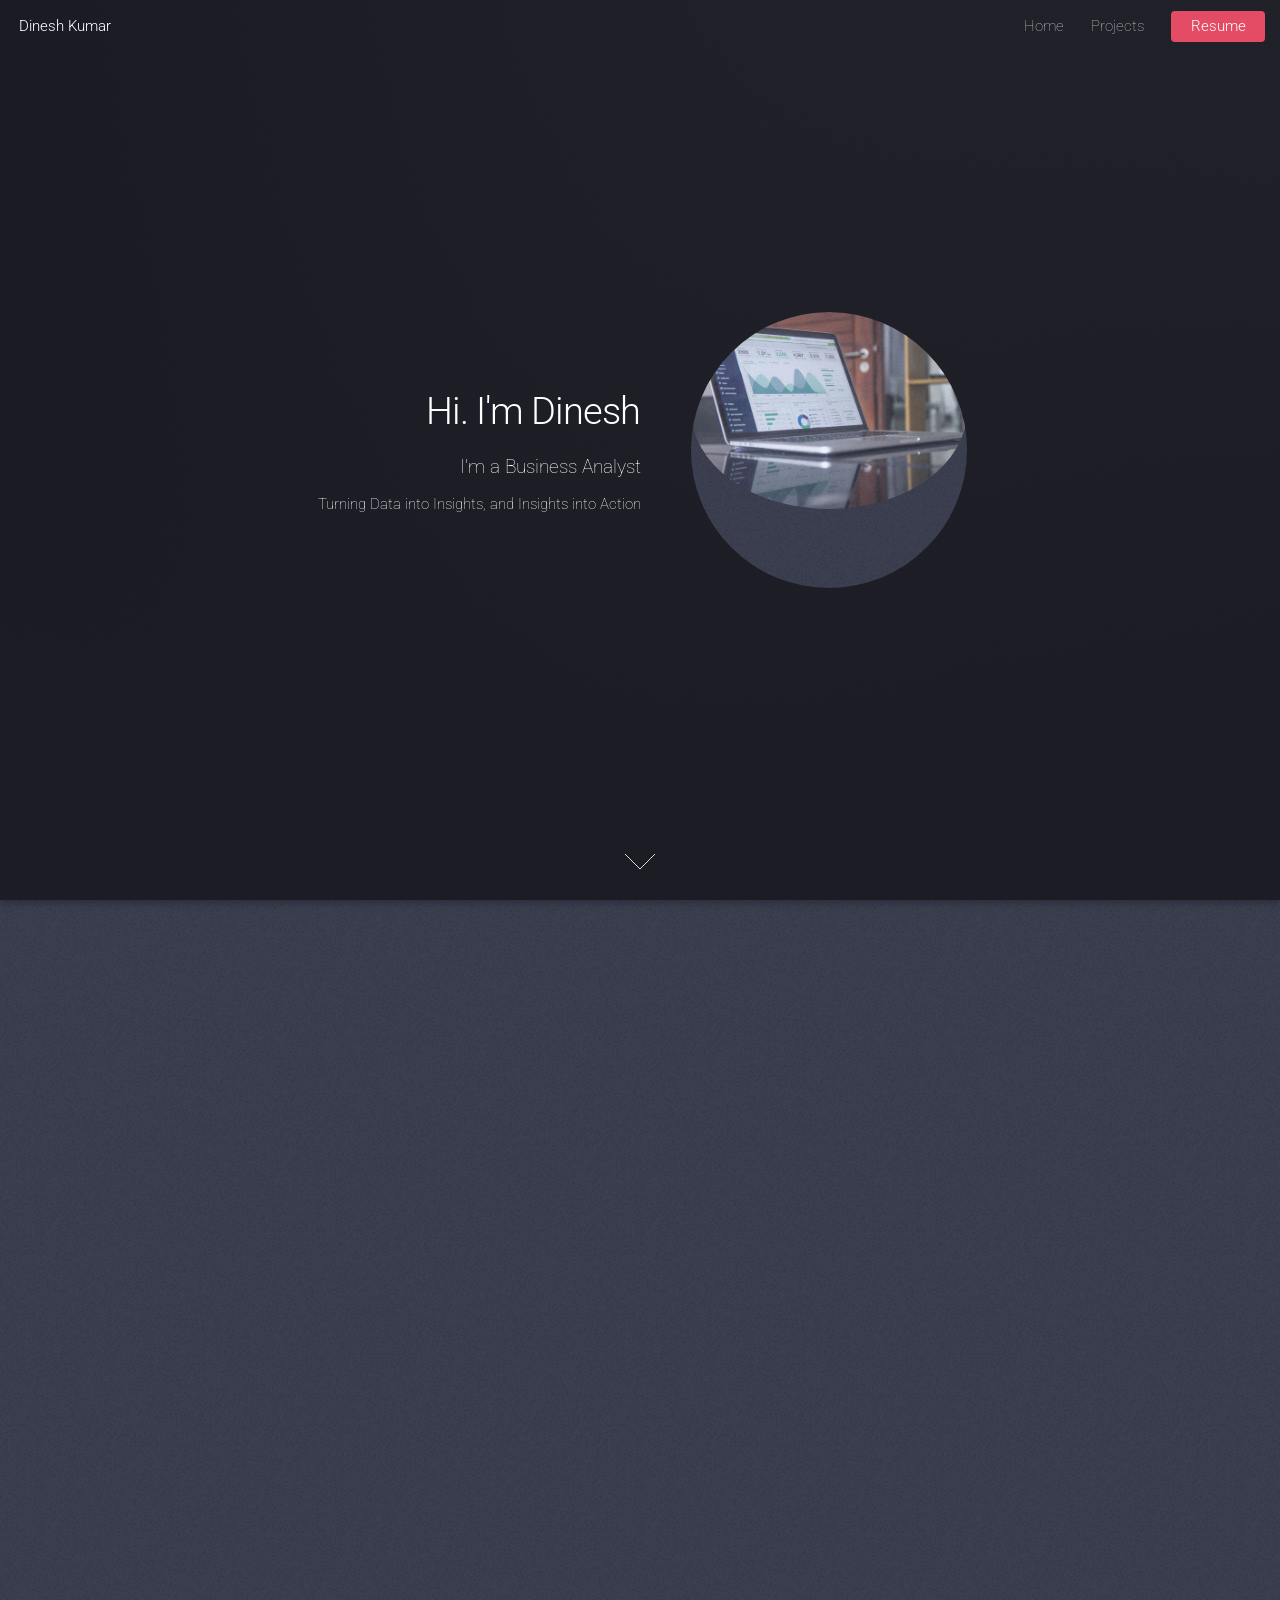
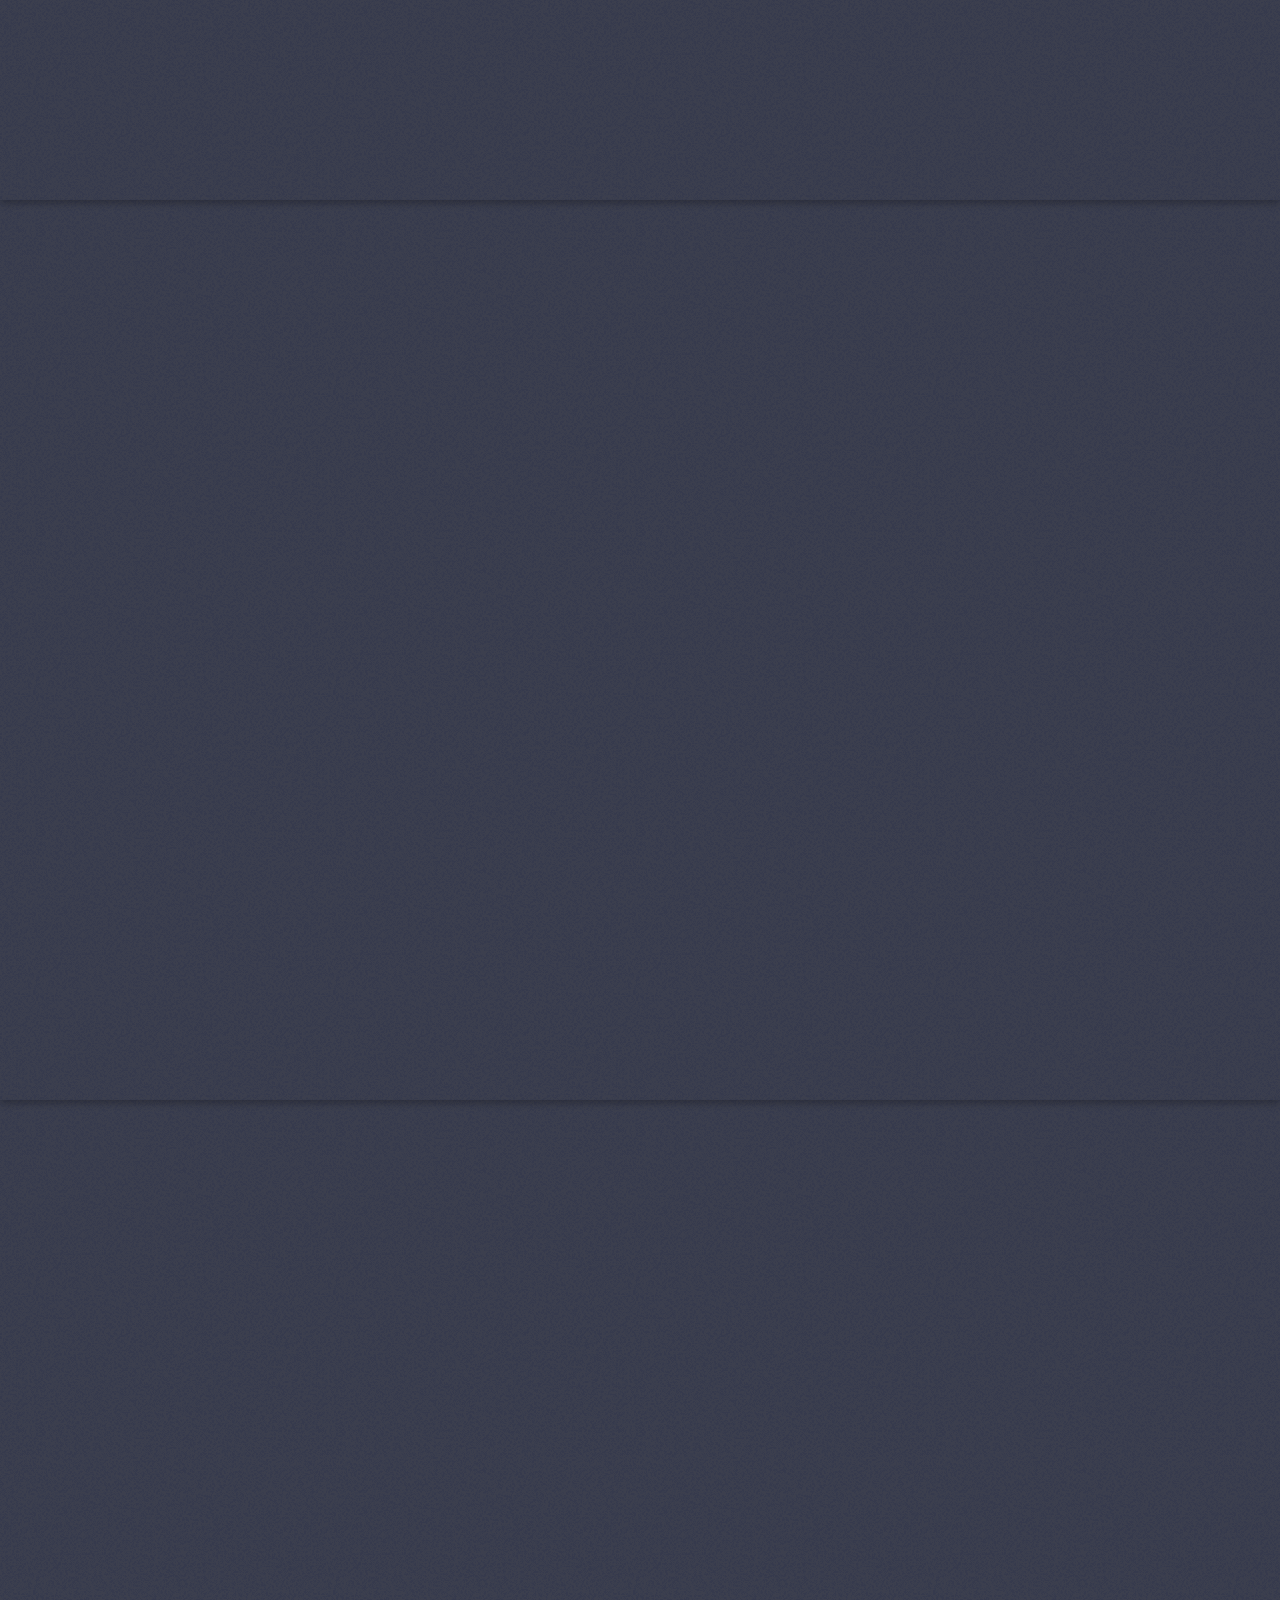
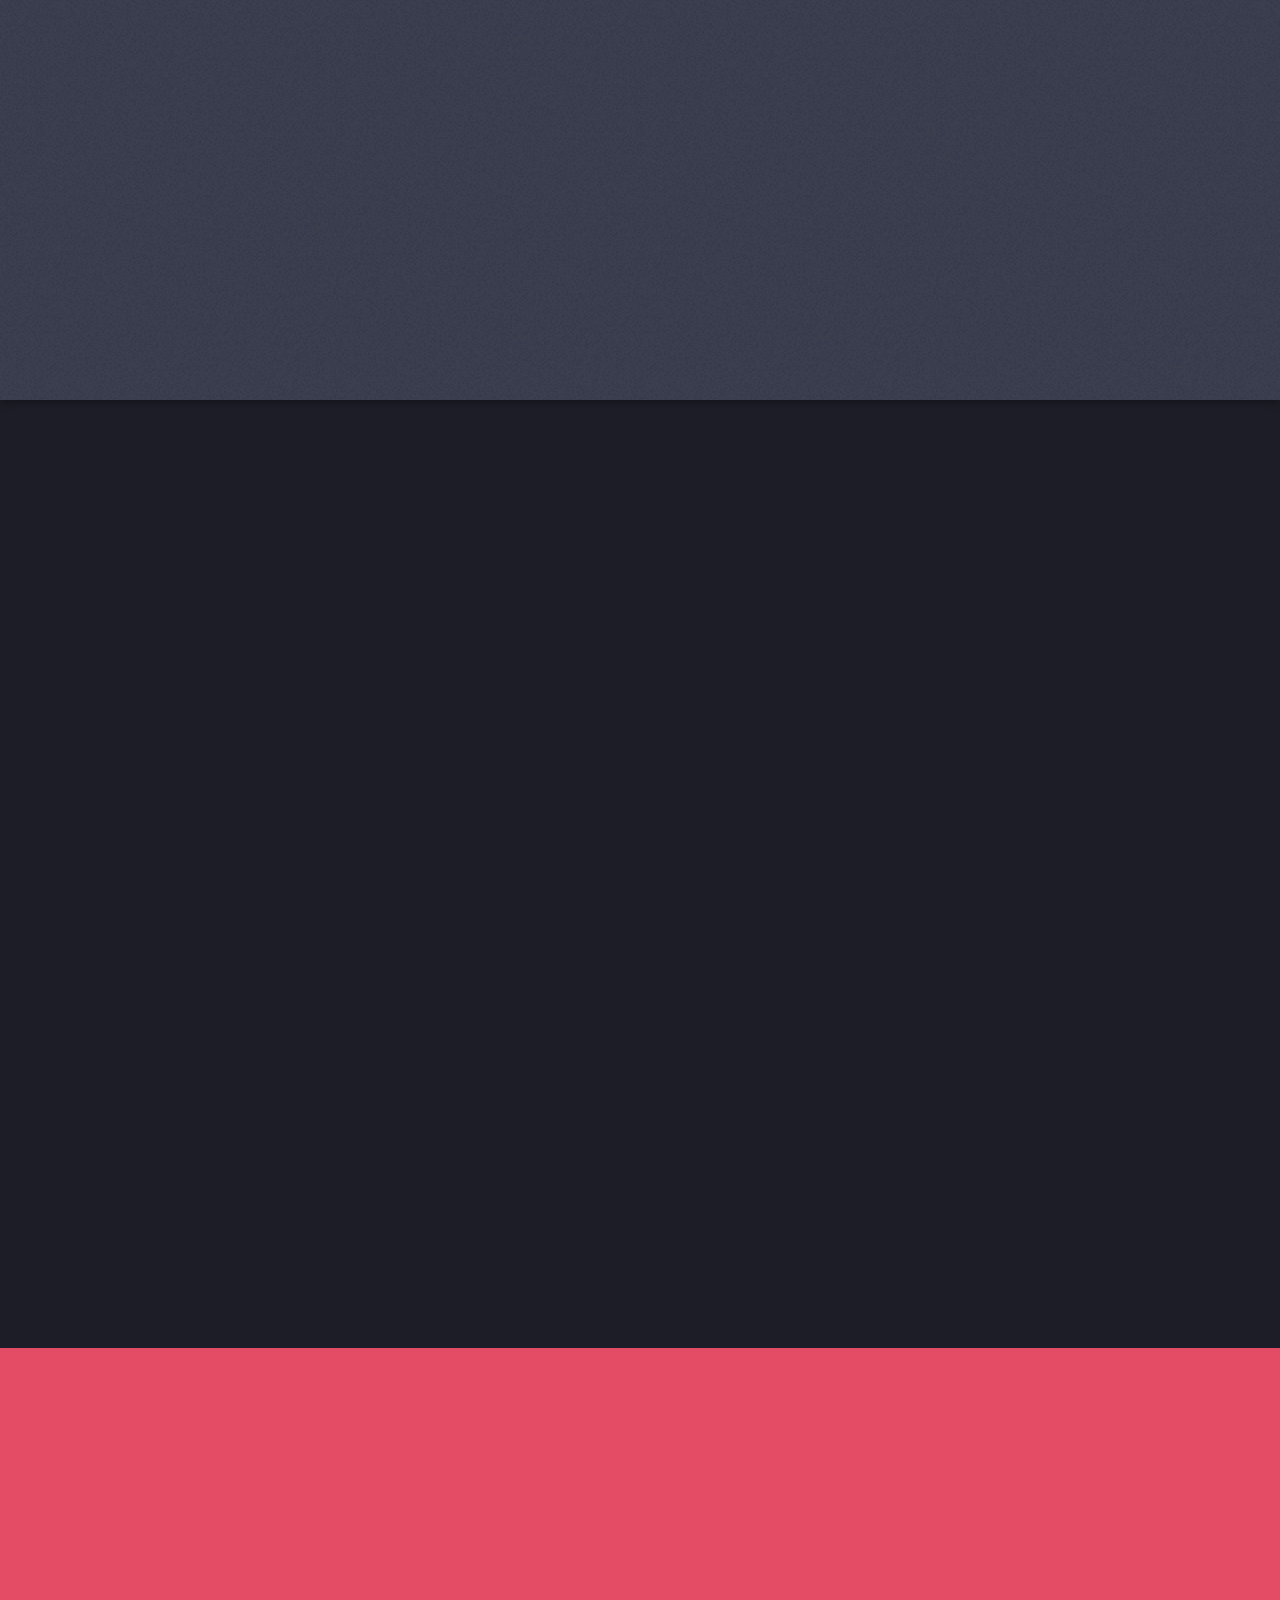
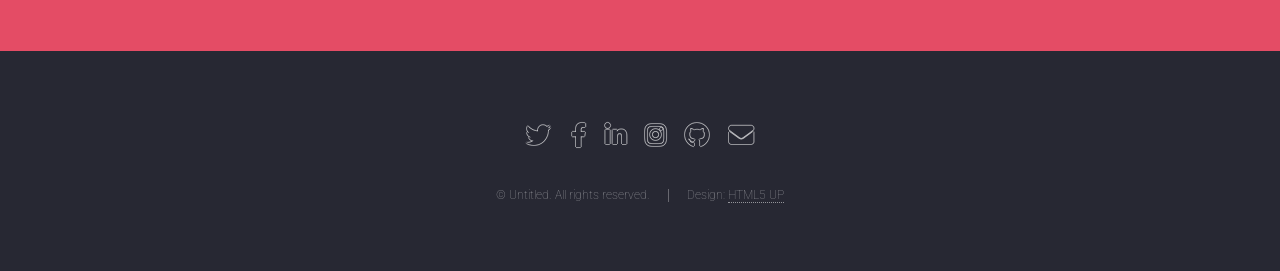
==== commit 377a8ff5: "Updated banner, about me (learn more button added" ====
--- a/index.html
+++ b/index.html
@@ -50,6 +50,9 @@
 							<h2>Hi. I'm Dinesh</h2>
 							<p>
 								I'm a Business Analyst<br />
+								
+							</p>
+							<p>
 								Turning Data into Insights, and Insights into Action
 							</p>
 						</header>
@@ -58,7 +61,7 @@
 					<a href="#one" class="goto-next scrolly">Next</a>
 				</section>
 
-			<!-- One -->
+			<!-- About section -->
 				<section id="one" class="spotlight style1 bottom">
 					<span class="image fit main"><img src="images/section-2-bg.jpg" alt="" /></span>
 					<div class="content">
@@ -67,7 +70,7 @@
 								<div class="col-4 col-12-medium">
 									<header>
 										<h2>About me</h2>
-										<h3><a href="#">Learn More </a> </h3>
+										
 									</header>
 								</div>
 								<div class="col-4 col-12-medium">
@@ -83,6 +86,9 @@
 
 										SQL, Python, Tableau, Power BI, Machine Learning, Predictive Analytics, Statistical Testing, Workflow Automation, Big Data Analytics.
 									</p>
+									<ul class="actions">
+										<li><a href="#" class="button">Learn More</a></li>
+									</ul>
 								</div>
 							</div>
 						</div>
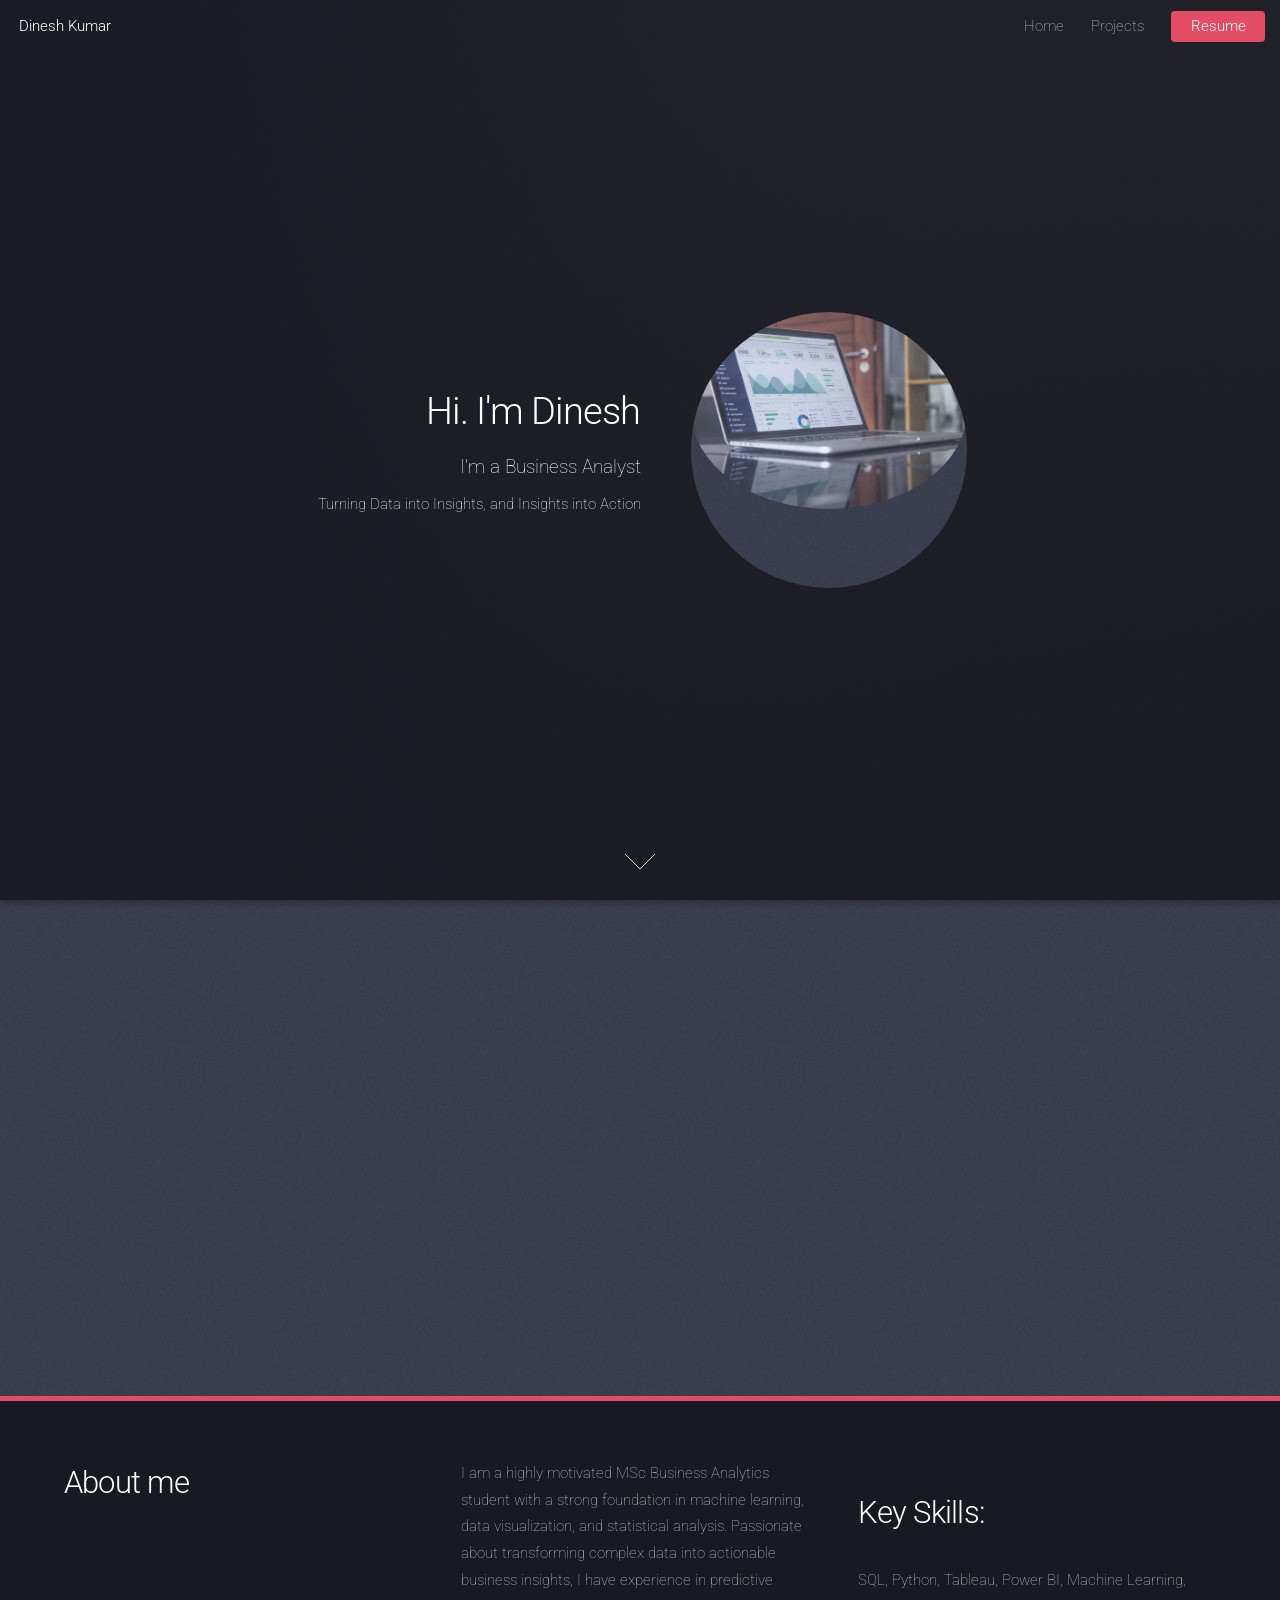
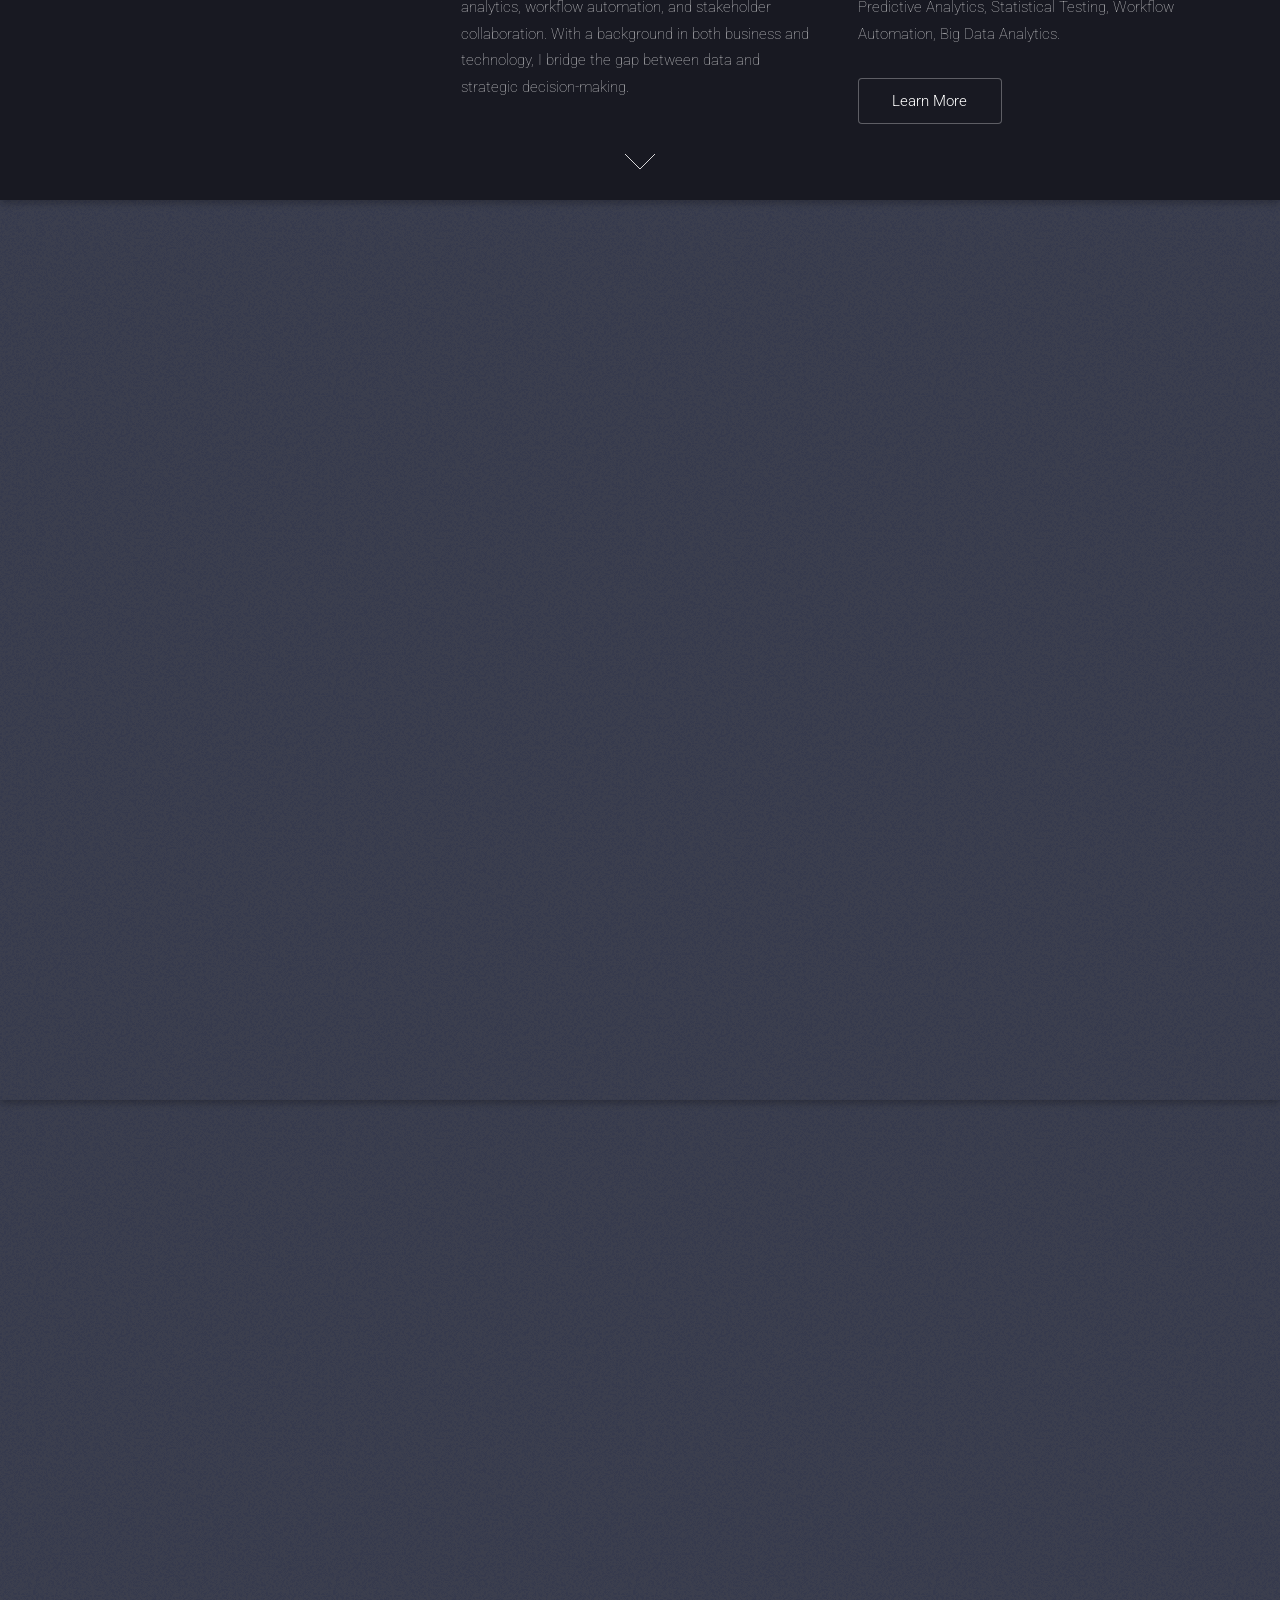
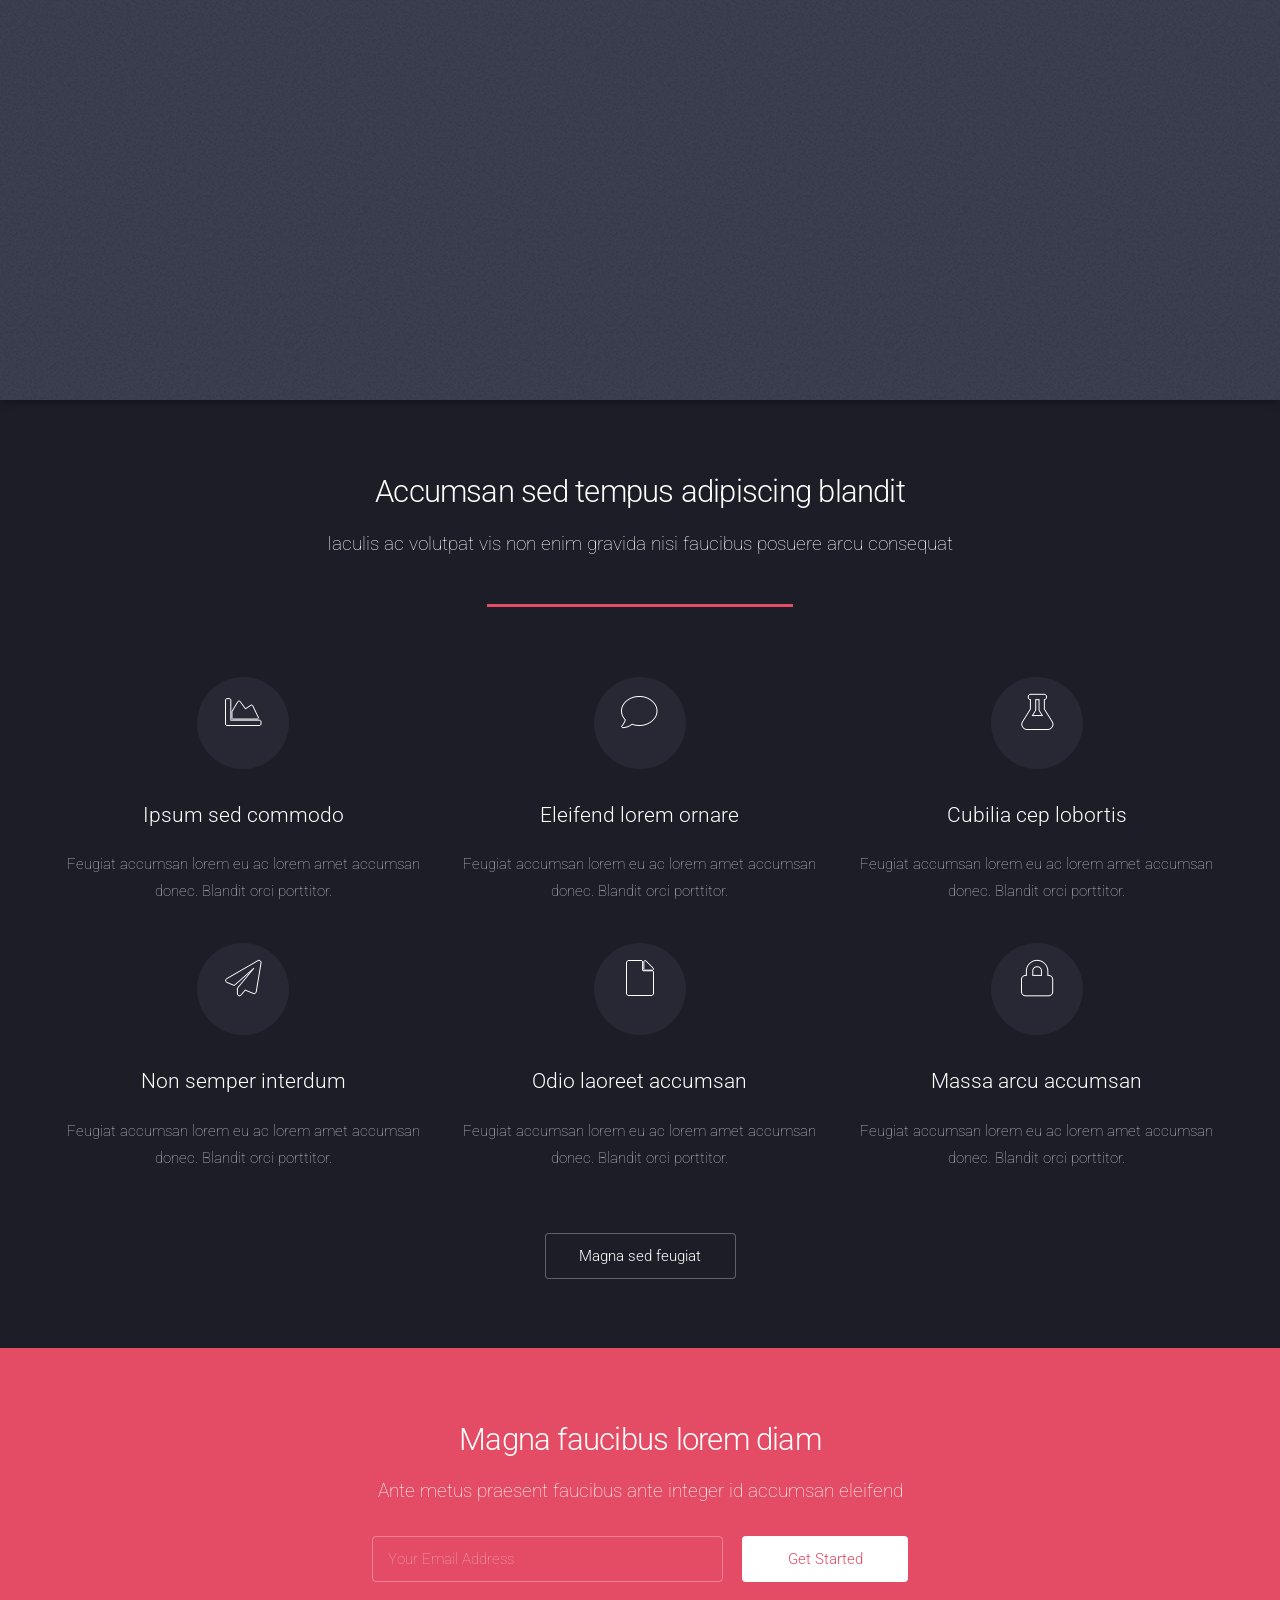
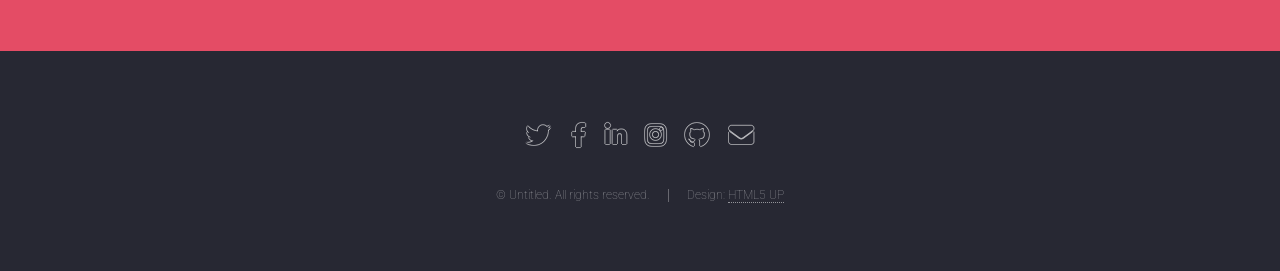
==== commit 4799425a: "updated dma secion properly this time!" ====
--- a/index.html
+++ b/index.html
@@ -117,15 +117,18 @@
 
 			<!-- Three -->
 				<section id="three" class="spotlight style3 left">
-					<span class="image fit main bottom"><img src="images/pic04.jpg" alt="" /></span>
-					<div class="content">
-						<header>
-							<h2>Interdum felis blandit praesent sed augue</h2>
-							<p>Accumsan integer ultricies aliquam vel massa sapien phasellus</p>
-						</header>
-						<p>Feugiat accumsan lorem eu ac lorem amet ac arcu phasellus tortor enim mi mi nisi praesent adipiscing. Integer mi sed nascetur cep aliquet augue varius tempus lobortis porttitor lorem et accumsan consequat adipiscing lorem.</p>
+					<span class="image fit main bottom"><img src="images/dma-section.jpg" alt="" /></span>
+					<div class="content">
+						<header>
+							<h2>Digital Marketing Analytics: Data-Driven Growth Strategies</h2>
+						
+						</header>
+						<p>This project analyzes digital marketing performance using Google Analytics 4 (GA4) to track traffic,
+						engagement, and conversion rates for an e-commerce store. By examining organic search, paid ads, social media, and email marketing,
+						I identified key trends that drive sales and user engagement. The insights led to strategic recommendations for conversion optimization, 
+						personalized marketing, and audience segmentation to boost revenue.</p>
 						<ul class="actions">
-							<li><a href="#" class="button">Learn More</a></li>
+							<li><a href="https://github.com/dineshkumar1495/digital_marketing_analytics/blob/main/Digital_marketing_analytics.pdf" class="button">View Project</a></li>
 						</ul>
 					</div>
 					<a href="#four" class="goto-next scrolly">Next</a>
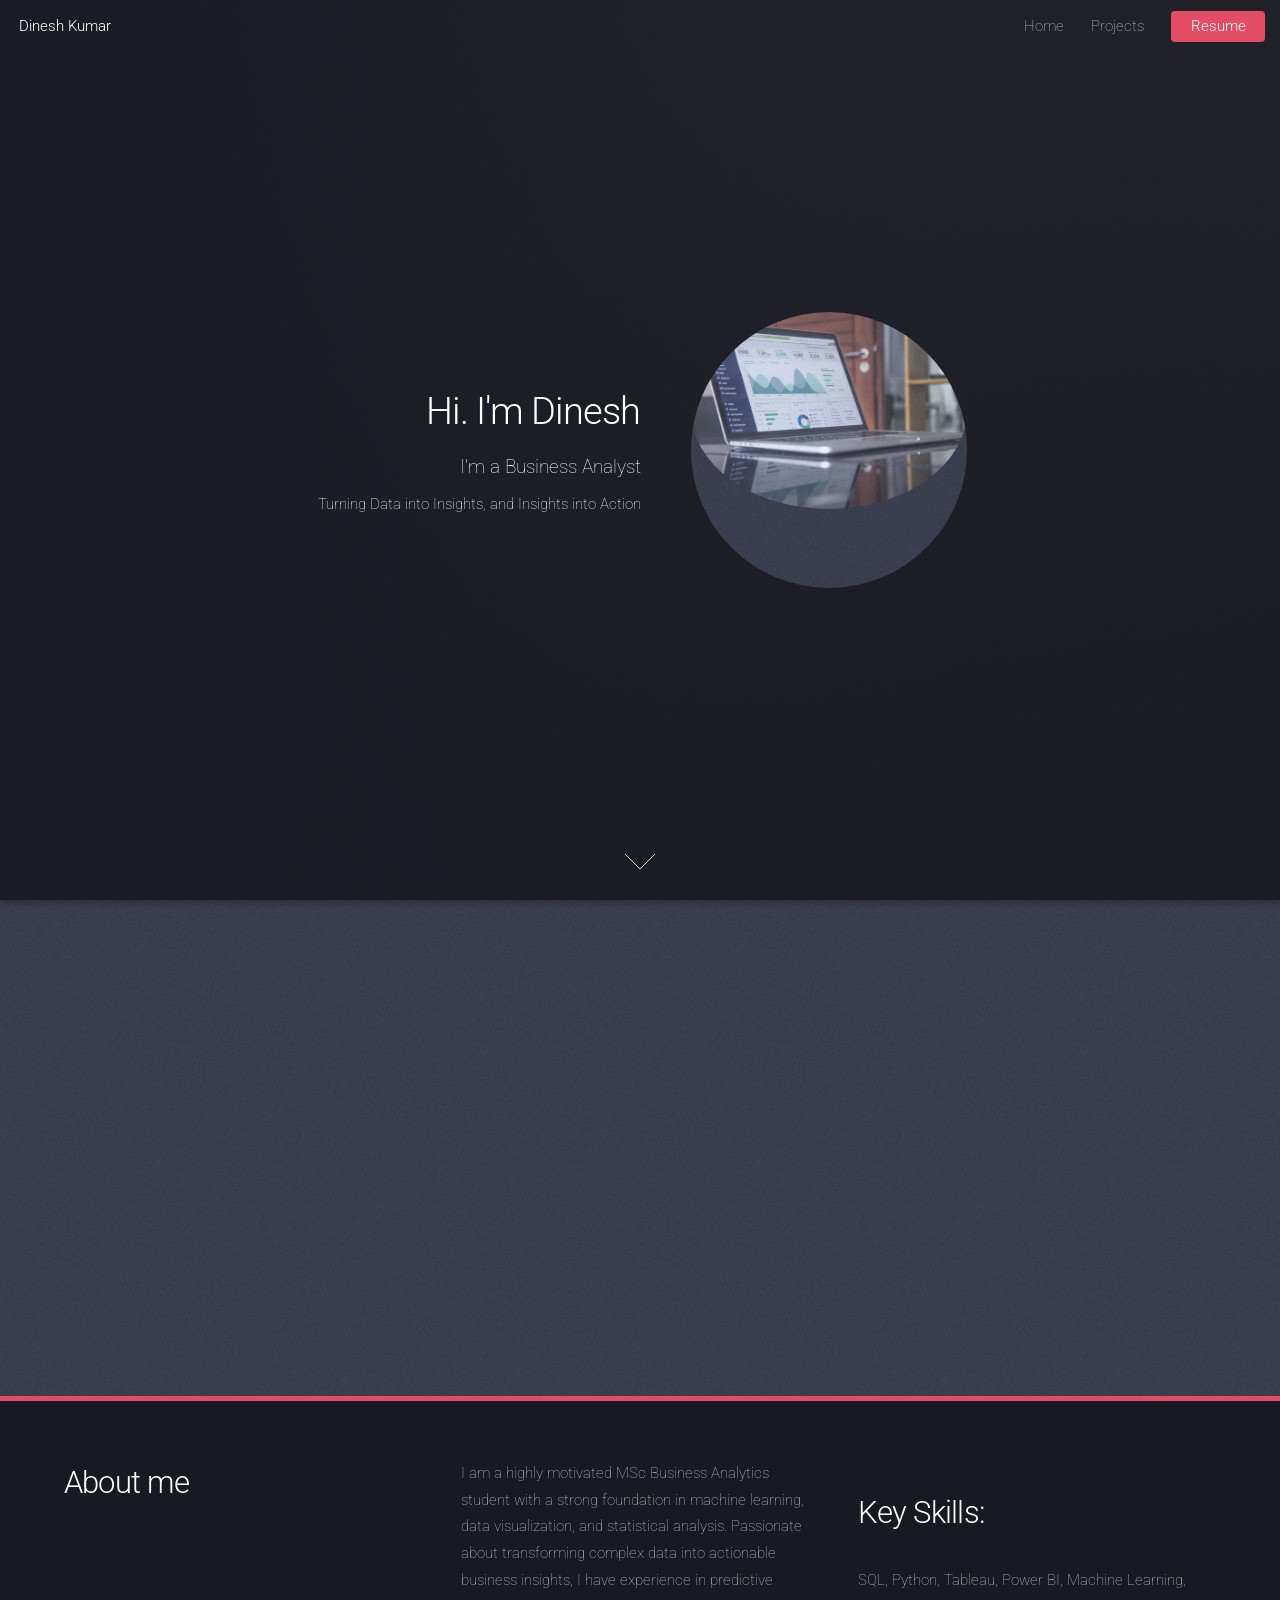
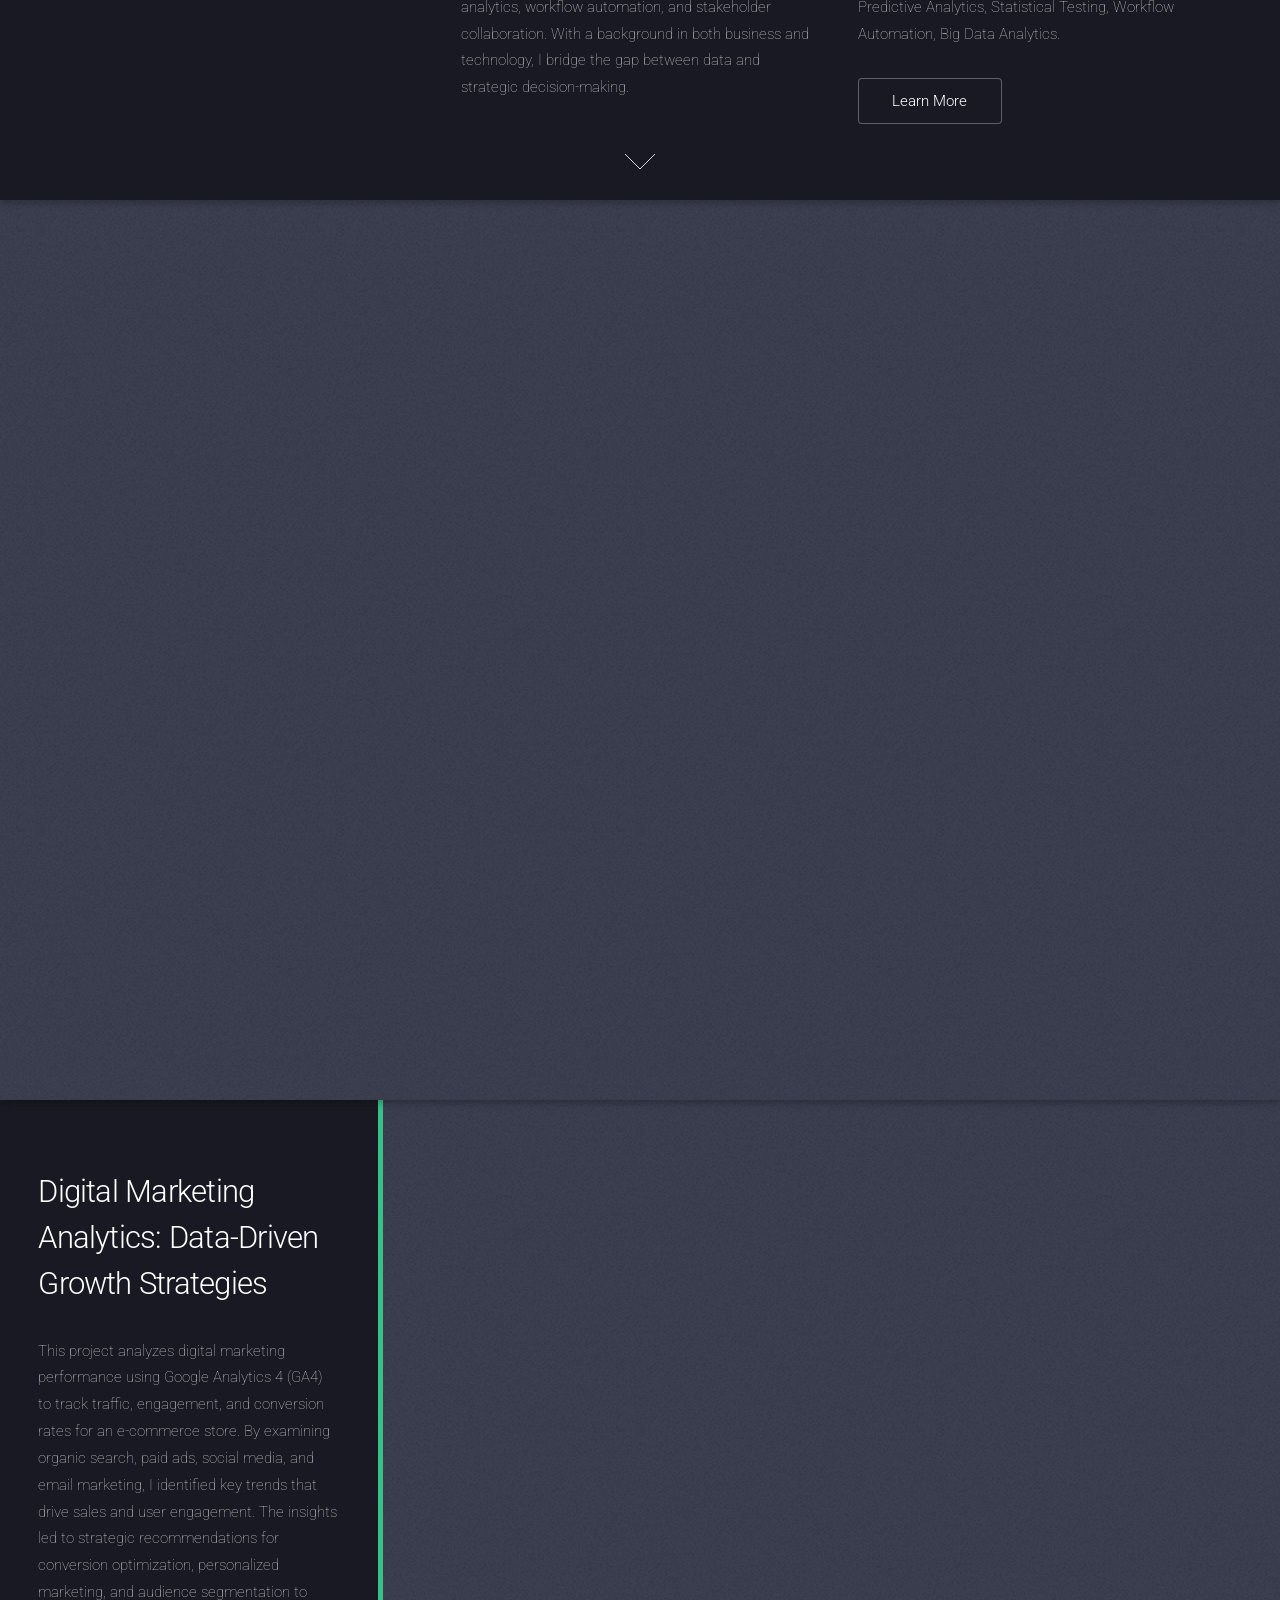
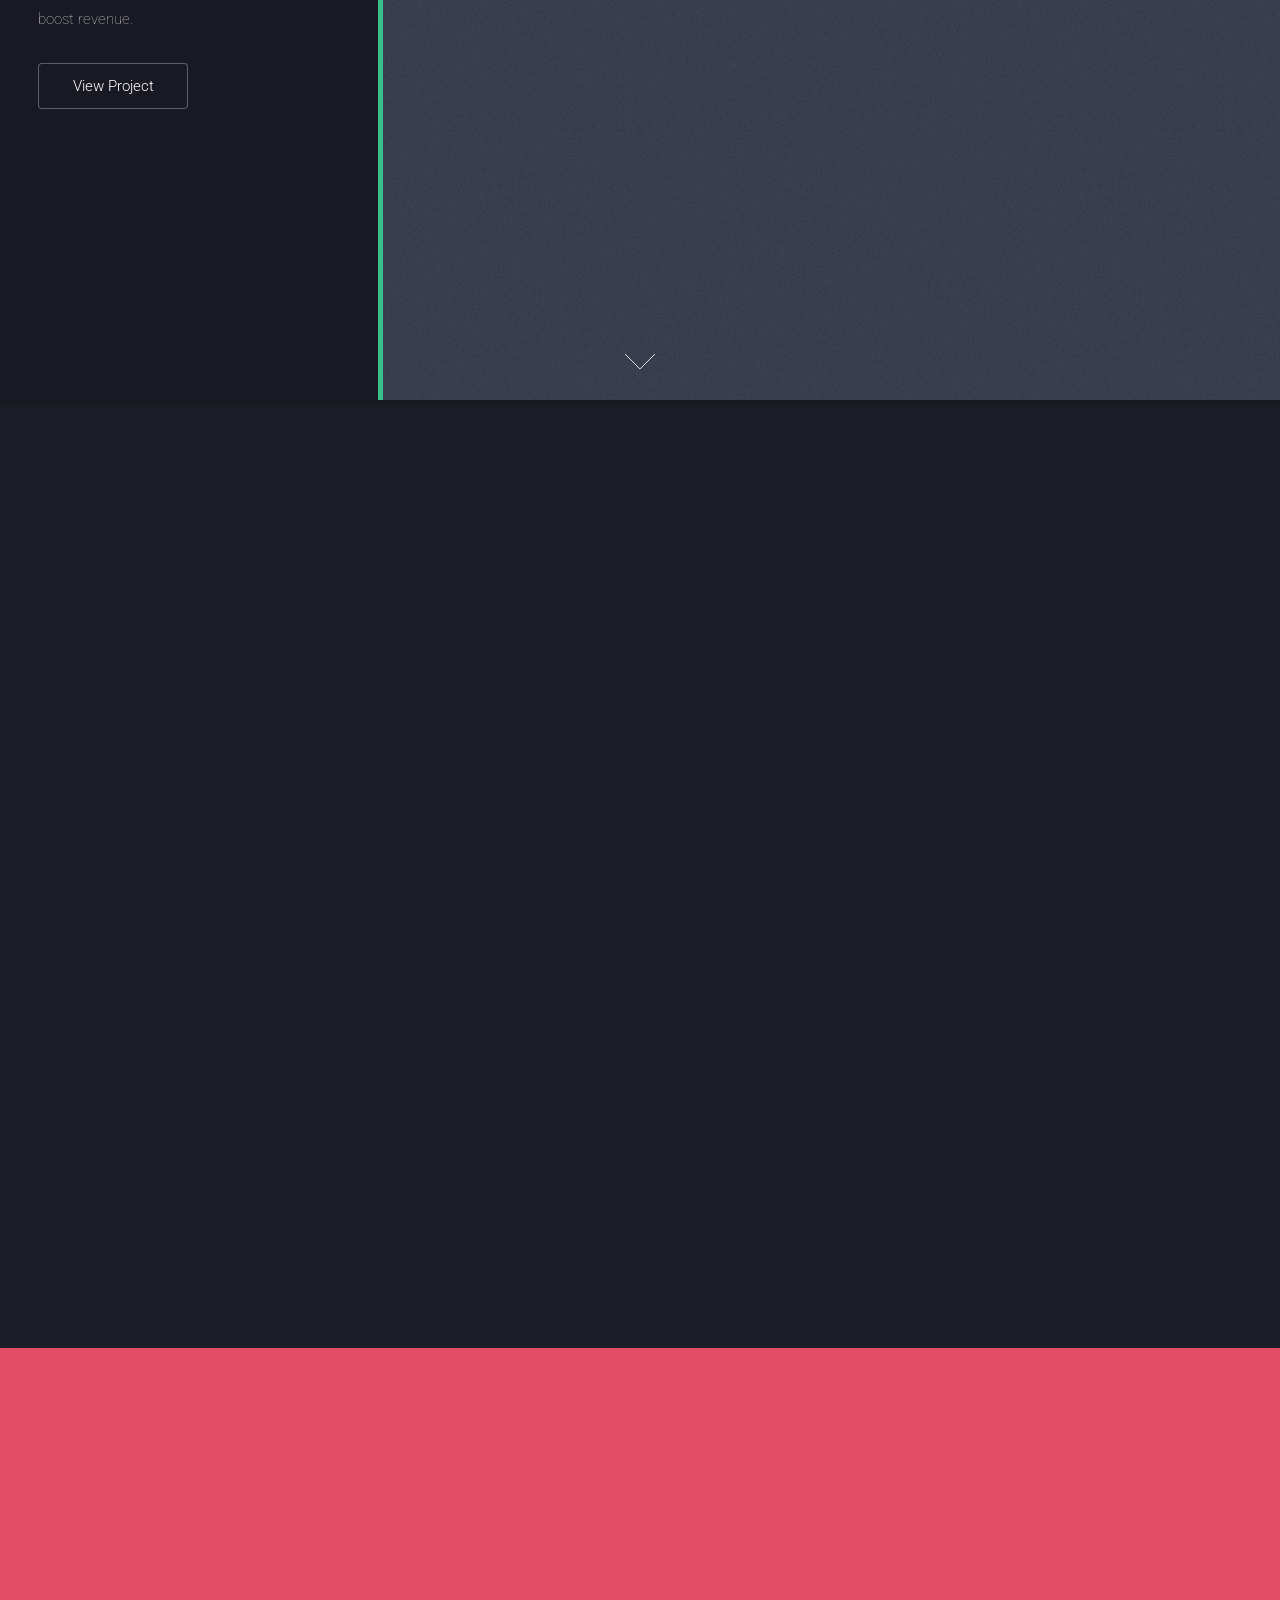
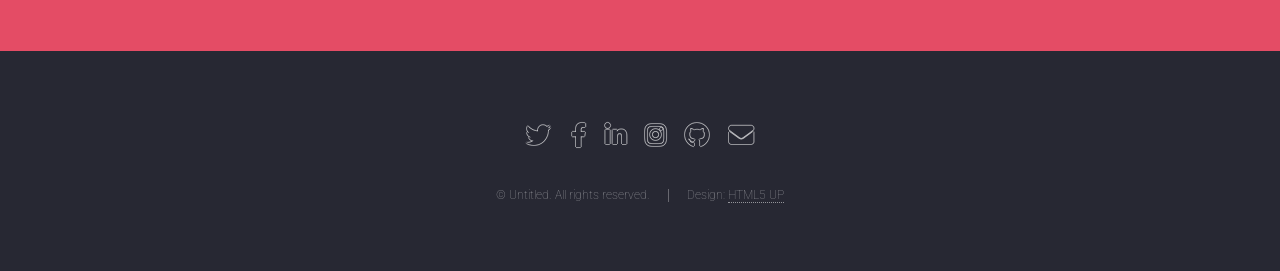
==== commit 1a7a62fc: "Updated ddm and dma pages on homepage and hyperlinks" ====
--- a/index.html
+++ b/index.html
@@ -24,10 +24,10 @@
 							<li>
 								<a href="#">Projects</a>
 								<ul>
-									<li><a href="left-sidebar.html">Left Sidebar</a></li>
-									<li><a href="right-sidebar.html">Right Sidebar</a></li>
-									<li><a href="no-sidebar.html">No Sidebar</a></li>
-									<li>
+									<li><a href="ddm.html">Credit Risk Assessment</a></li>
+									<li><a href="dma.html">Digital Marketing Analysis</a></li>
+									<!--<li><a href="no-sidebar.html">No Sidebar</a></li>-->
+									<!--<li>
 										<a href="#">Submenu</a>
 										<ul>
 											<li><a href="#">Option 1</a></li>
@@ -35,7 +35,7 @@
 											<li><a href="#">Option 3</a></li>
 											<li><a href="#">Option 4</a></li>
 										</ul>
-									</li>
+									</li>-->
 								</ul>
 							</li>
 							<li><a href="#" class="button primary">Resume</a></li>
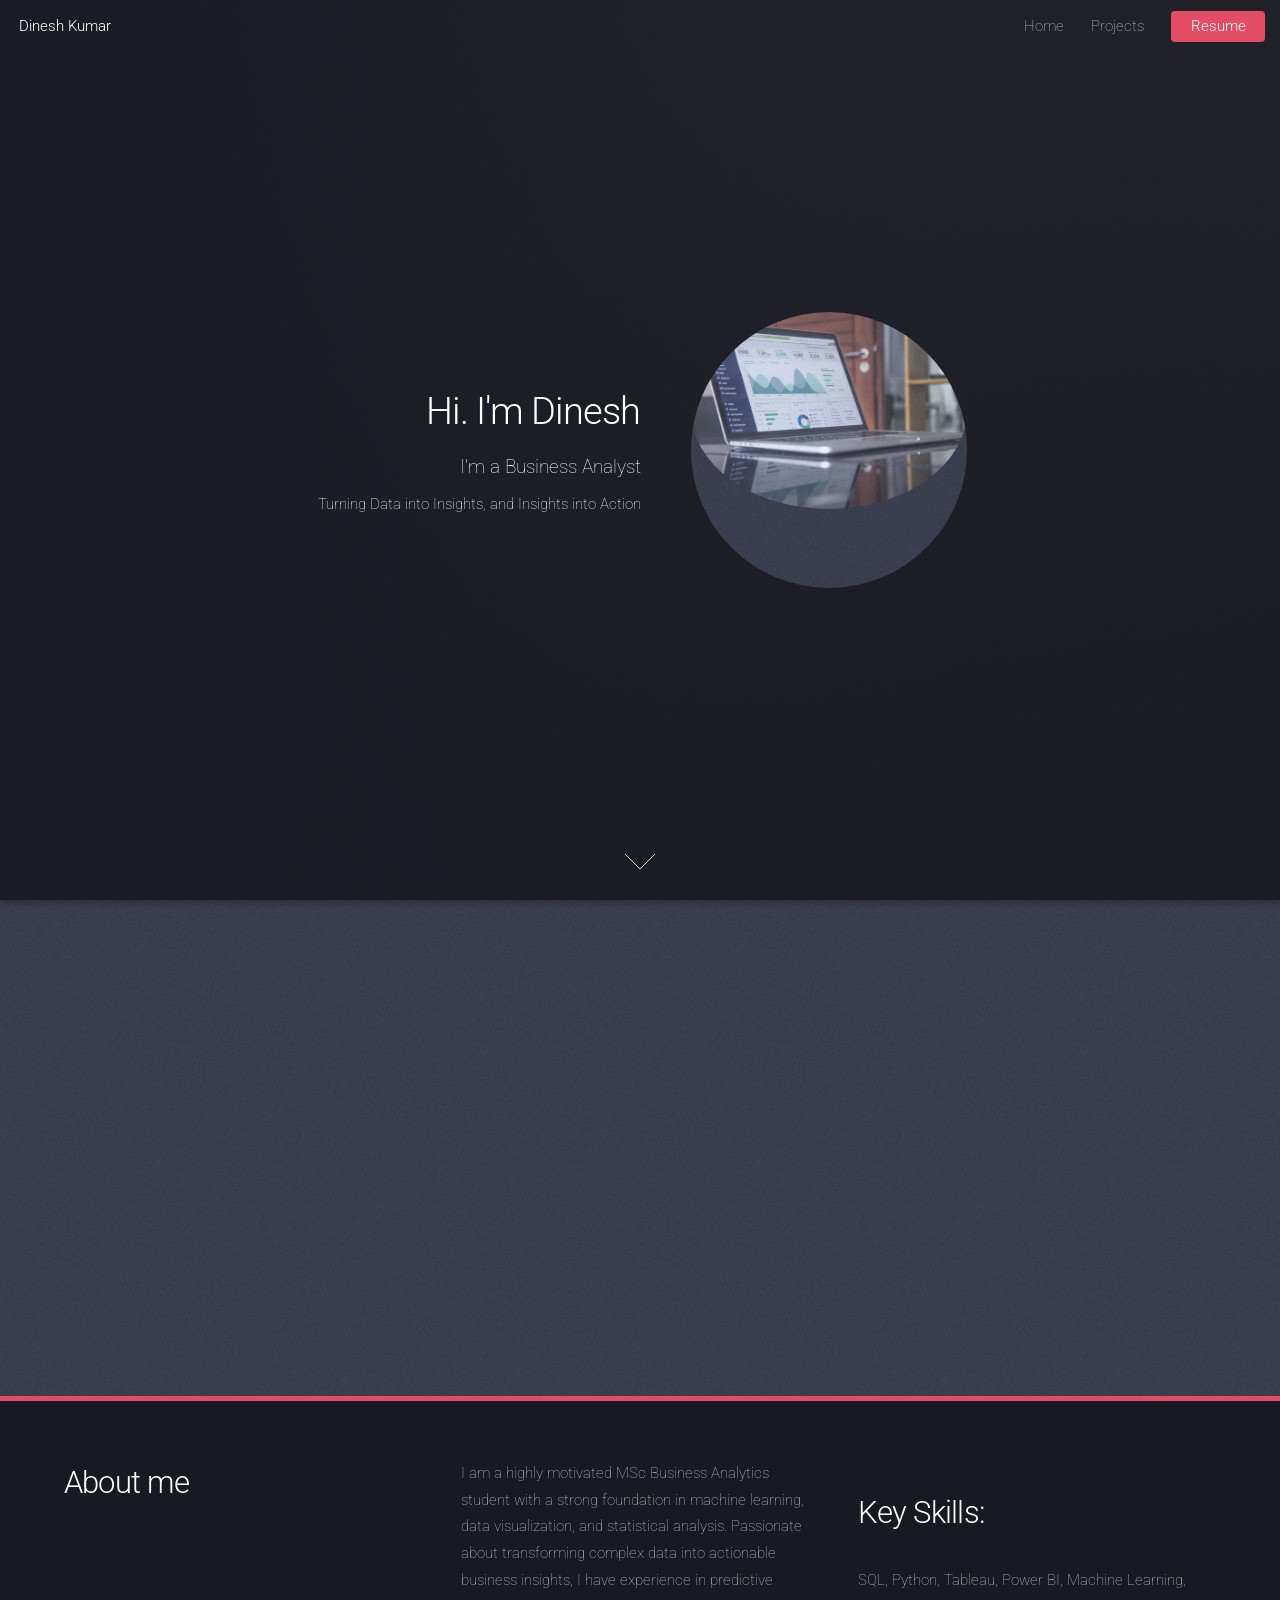
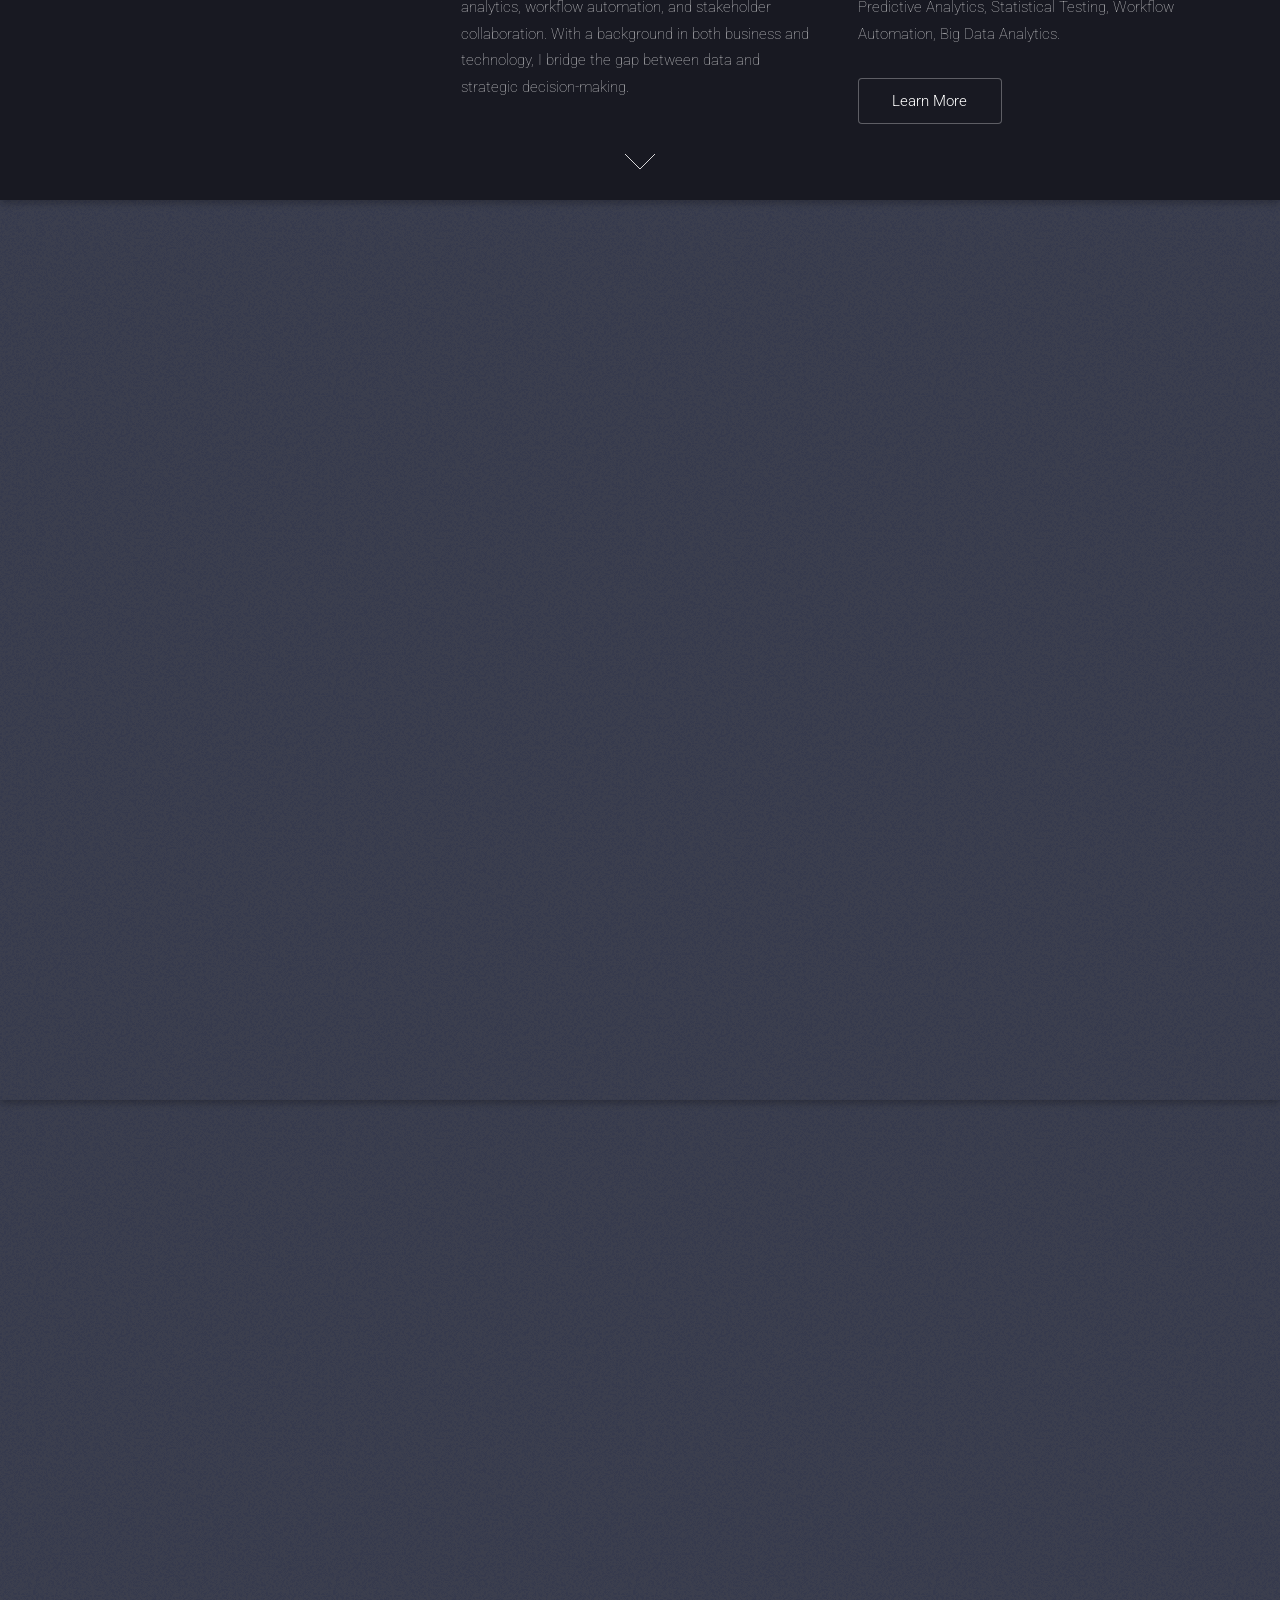
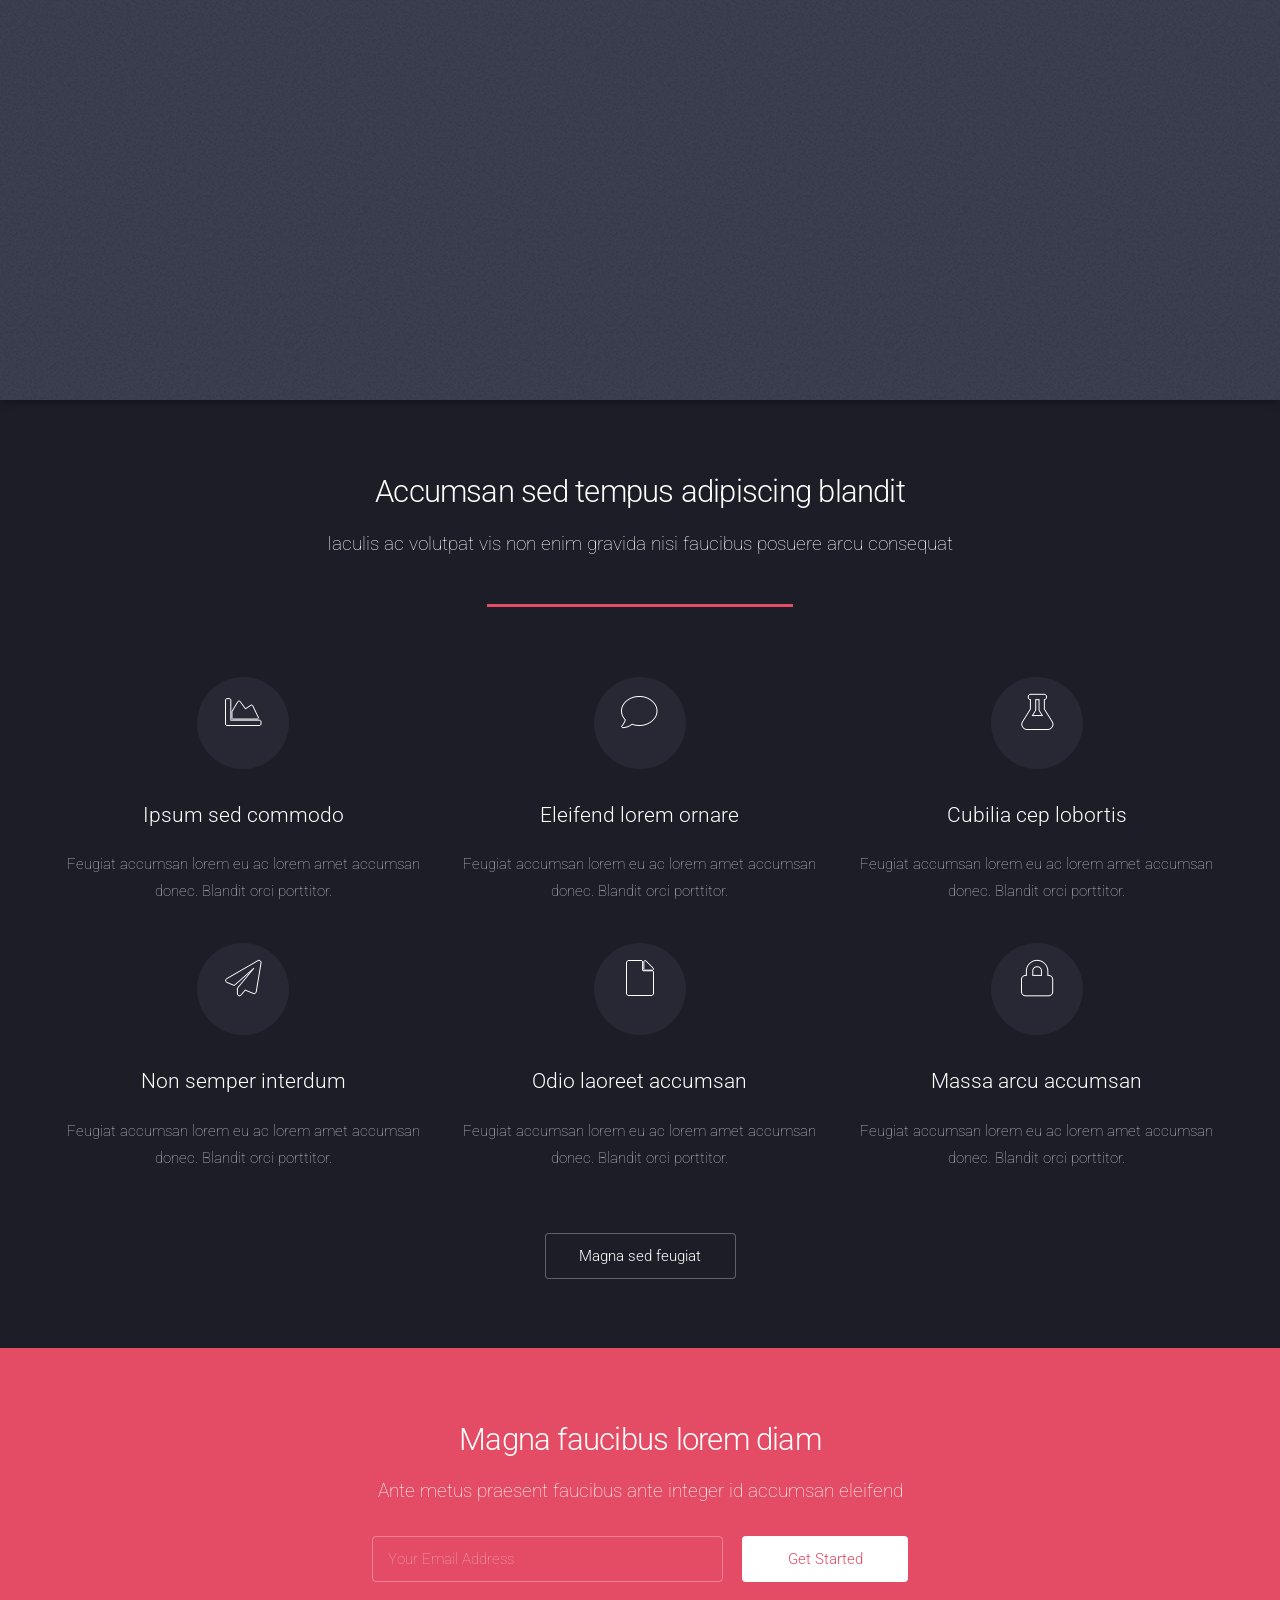
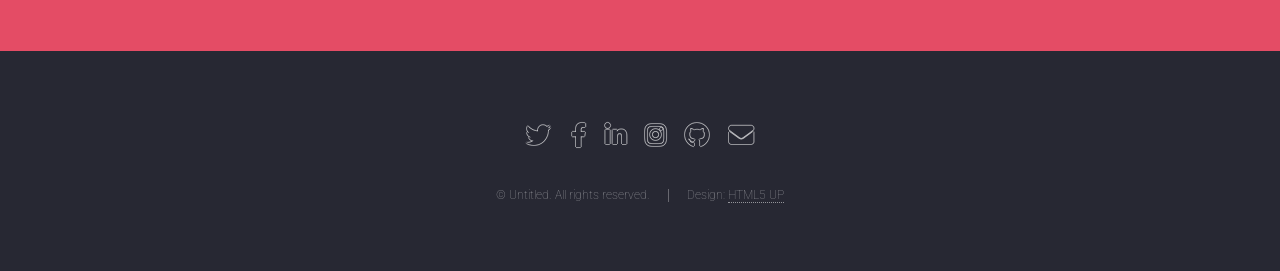
==== commit b89c2852: "Added Education and changed the Projects section (a little)" ====
--- a/index.html
+++ b/index.html
@@ -134,6 +134,7 @@
 					<a href="#four" class="goto-next scrolly">Next</a>
 				</section>
 
+
 			<!-- Four -->
 				<section id="four" class="wrapper style1 special fade-up">
 					<div class="container">
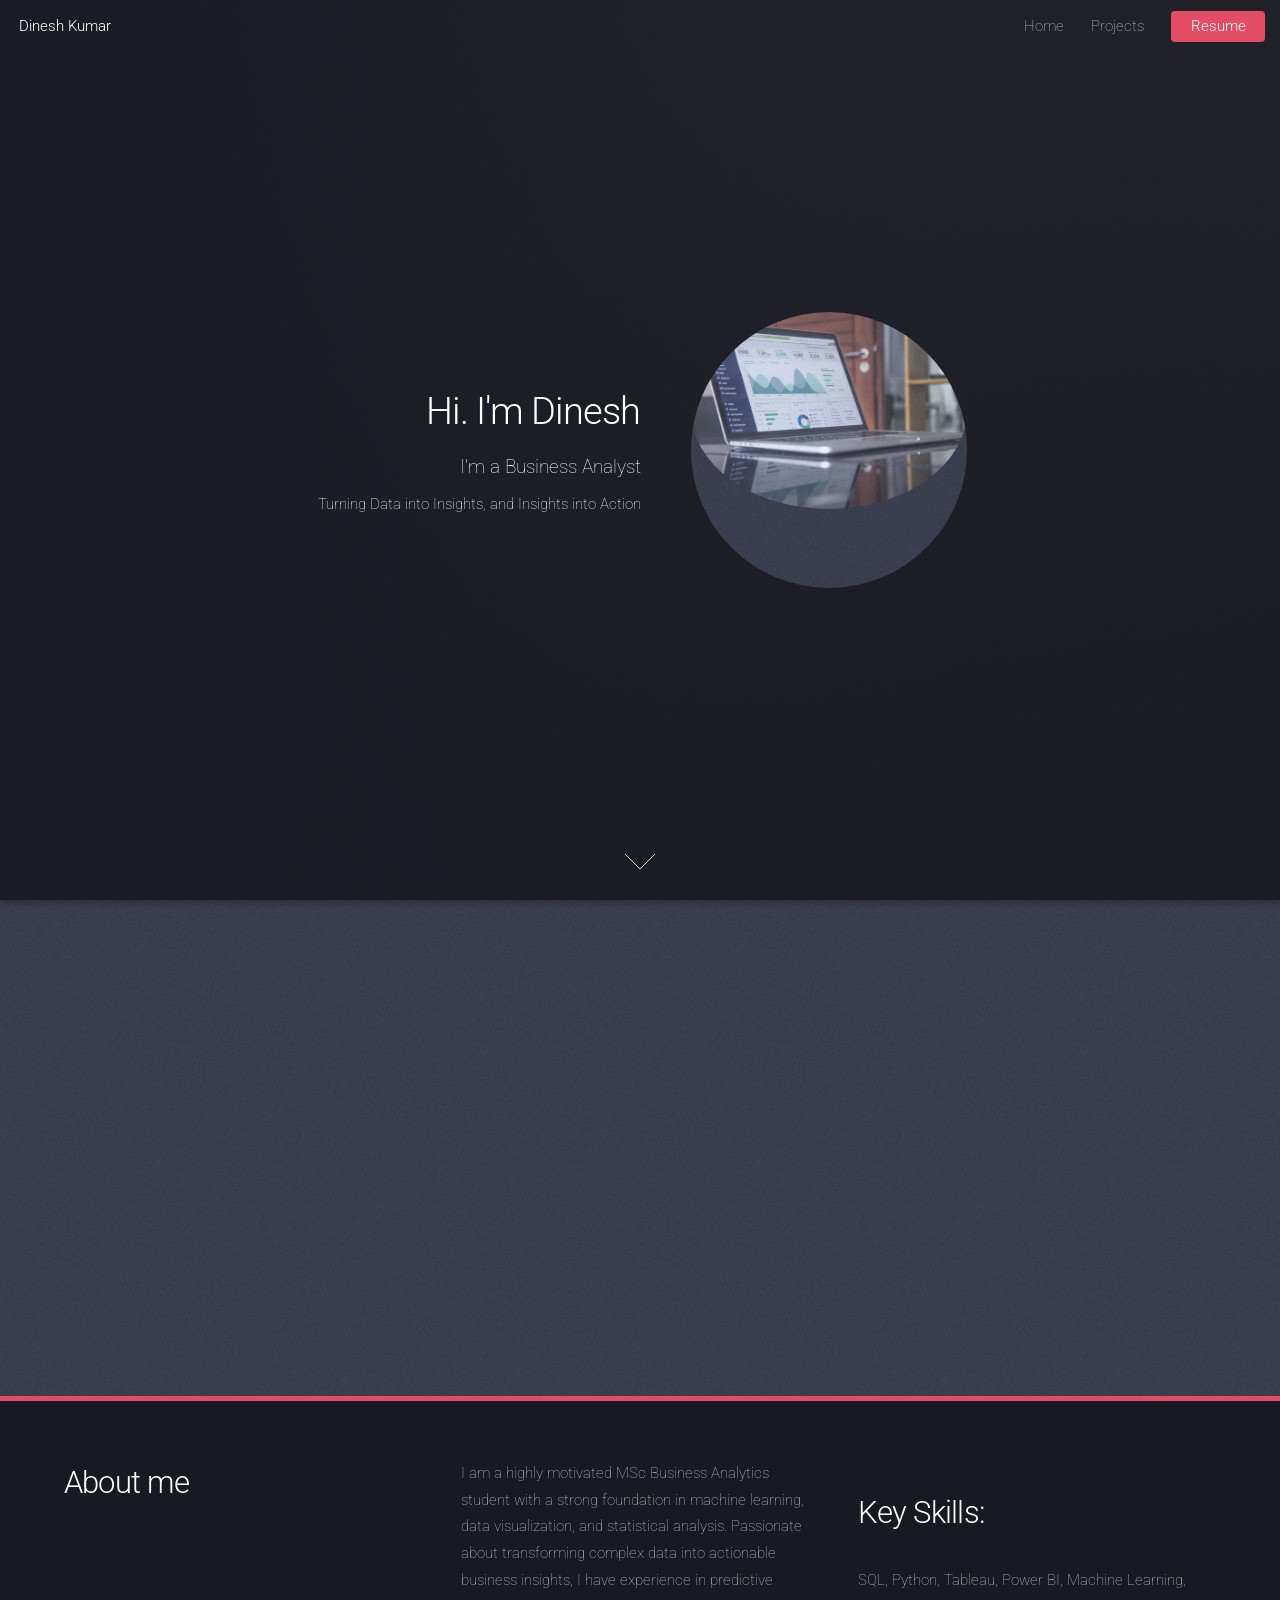
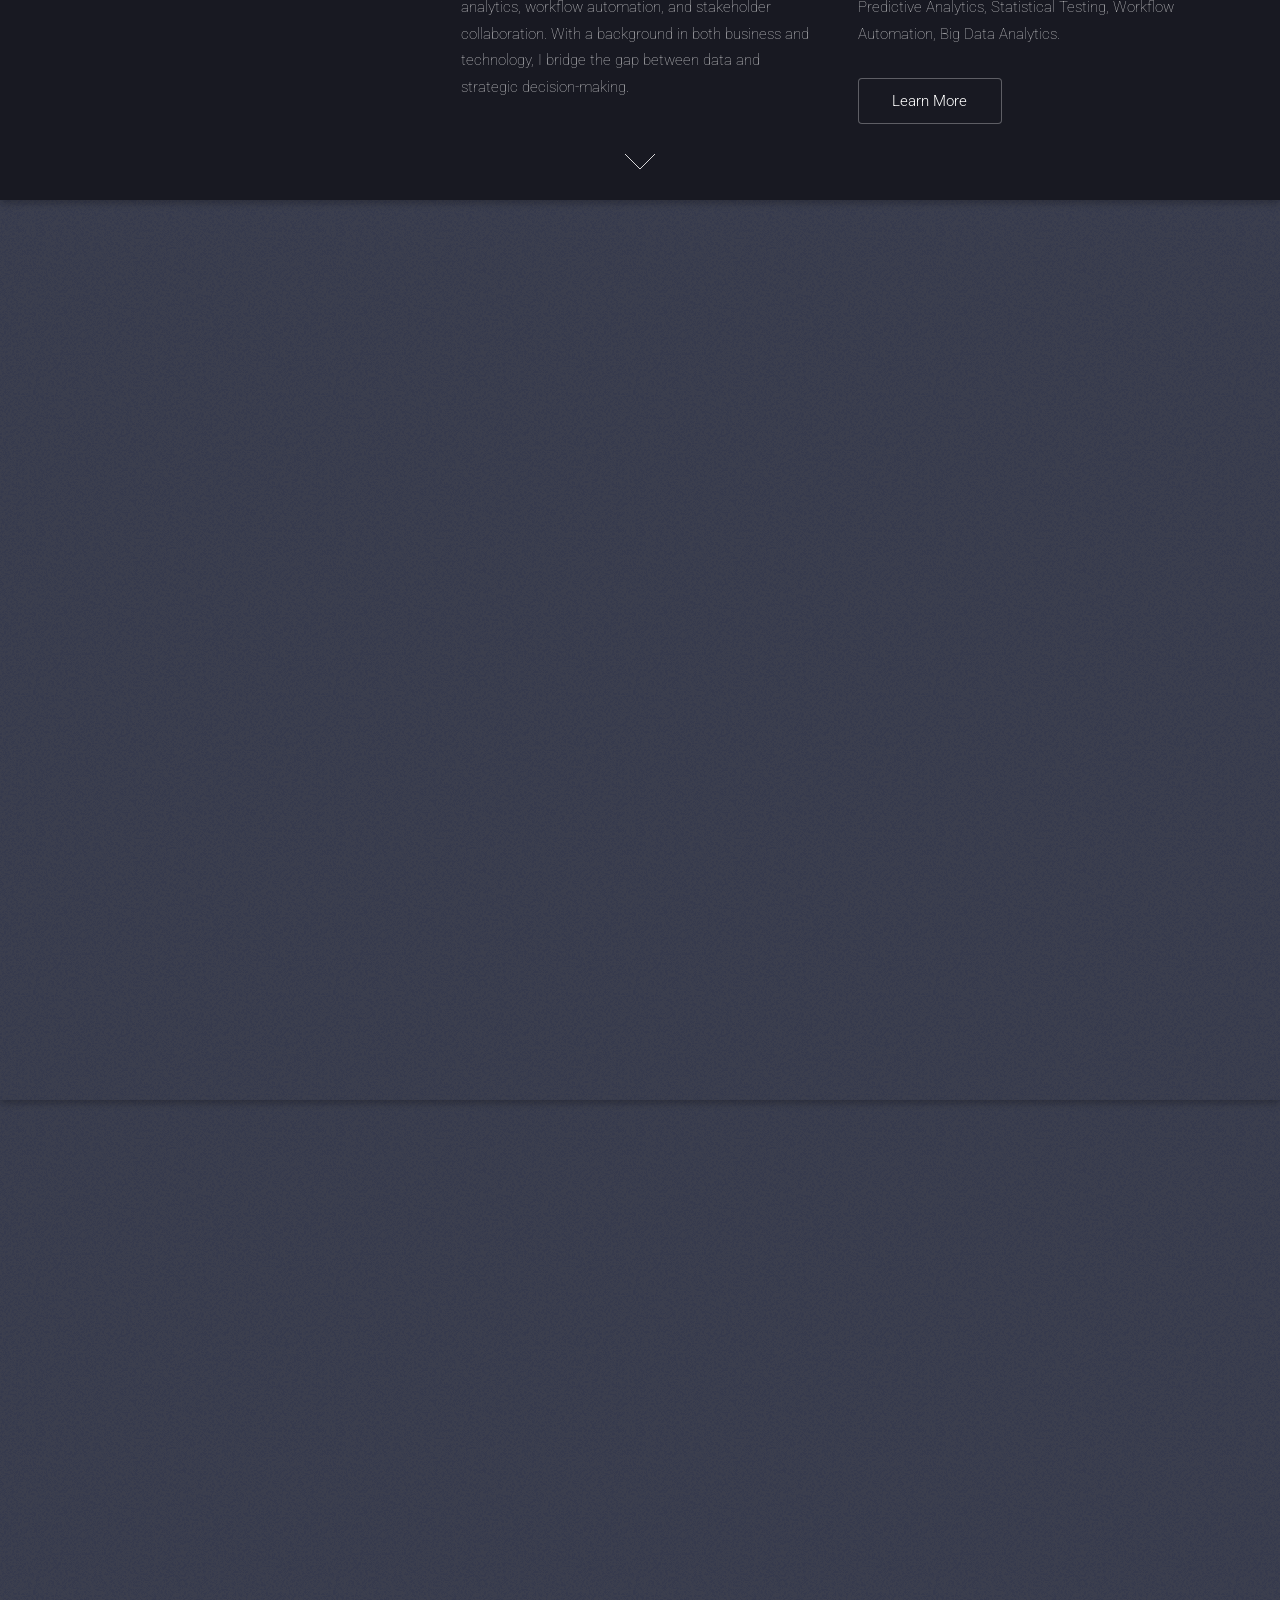
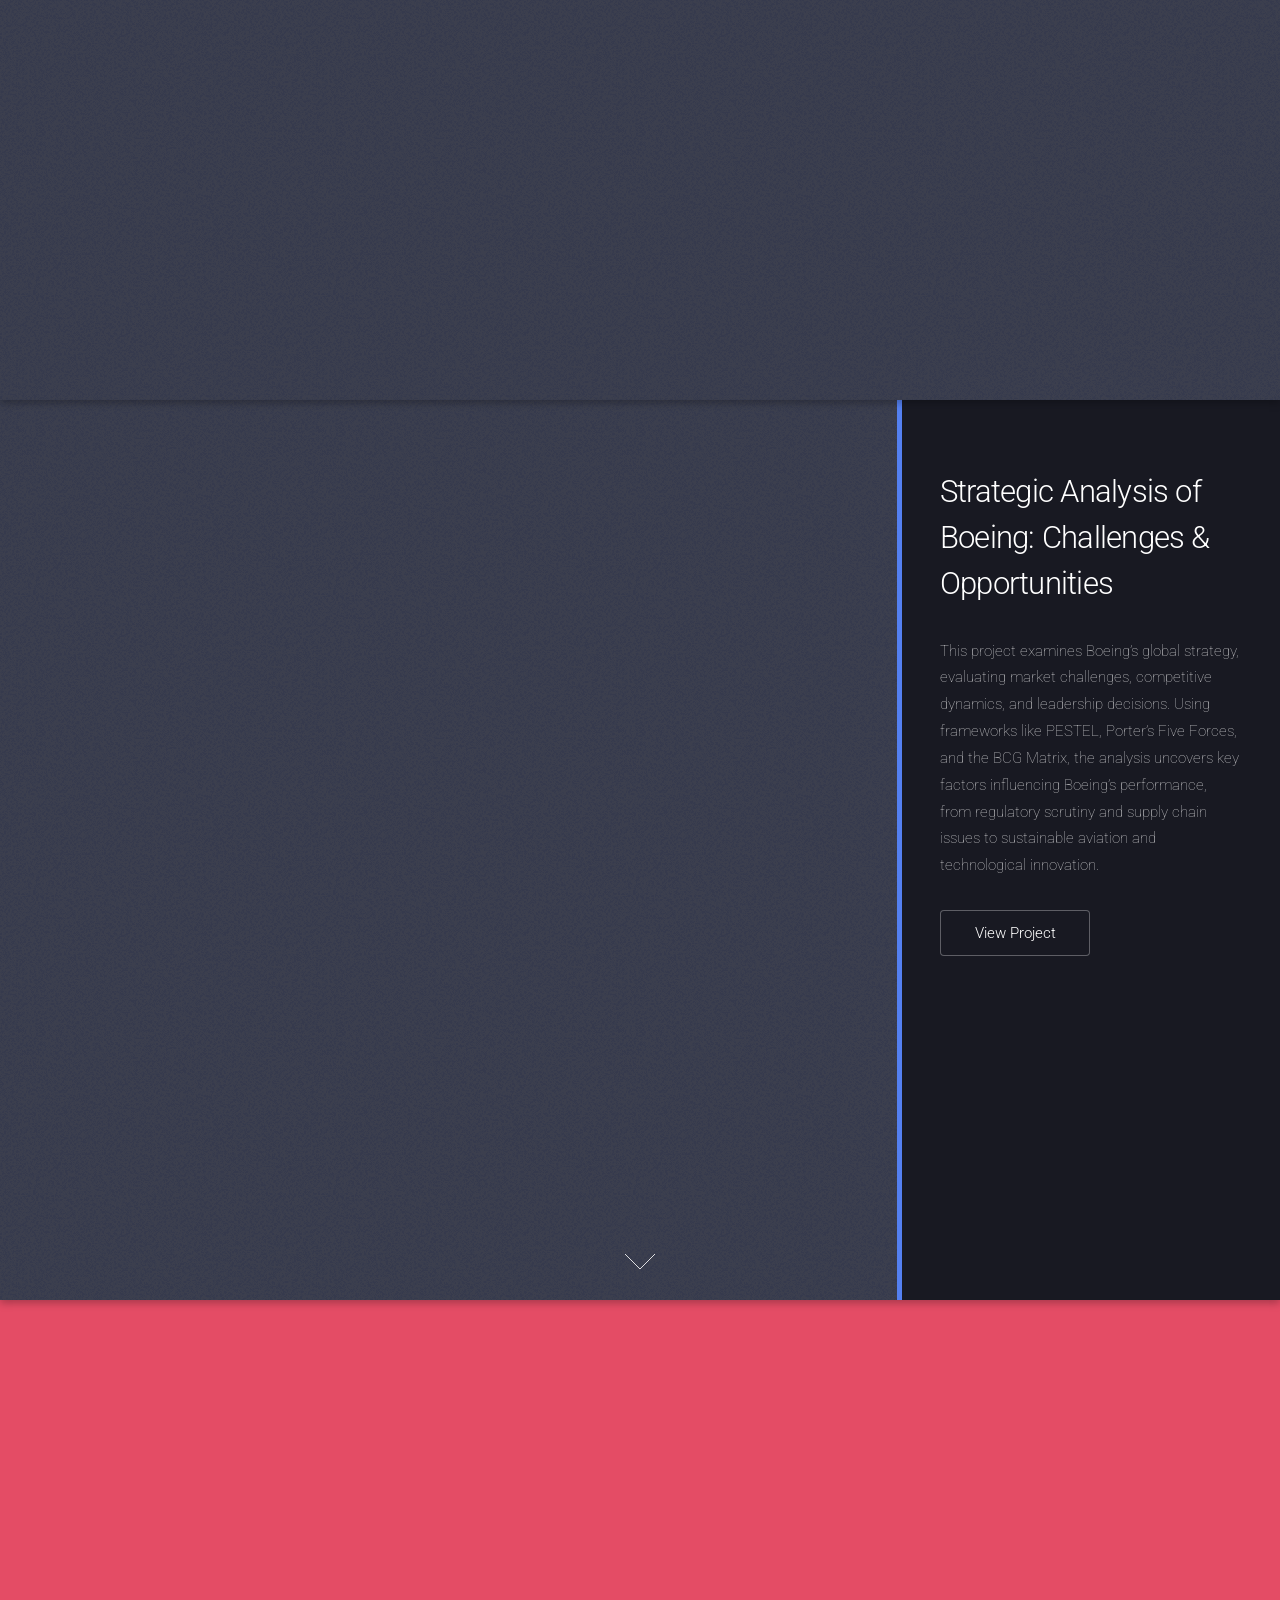
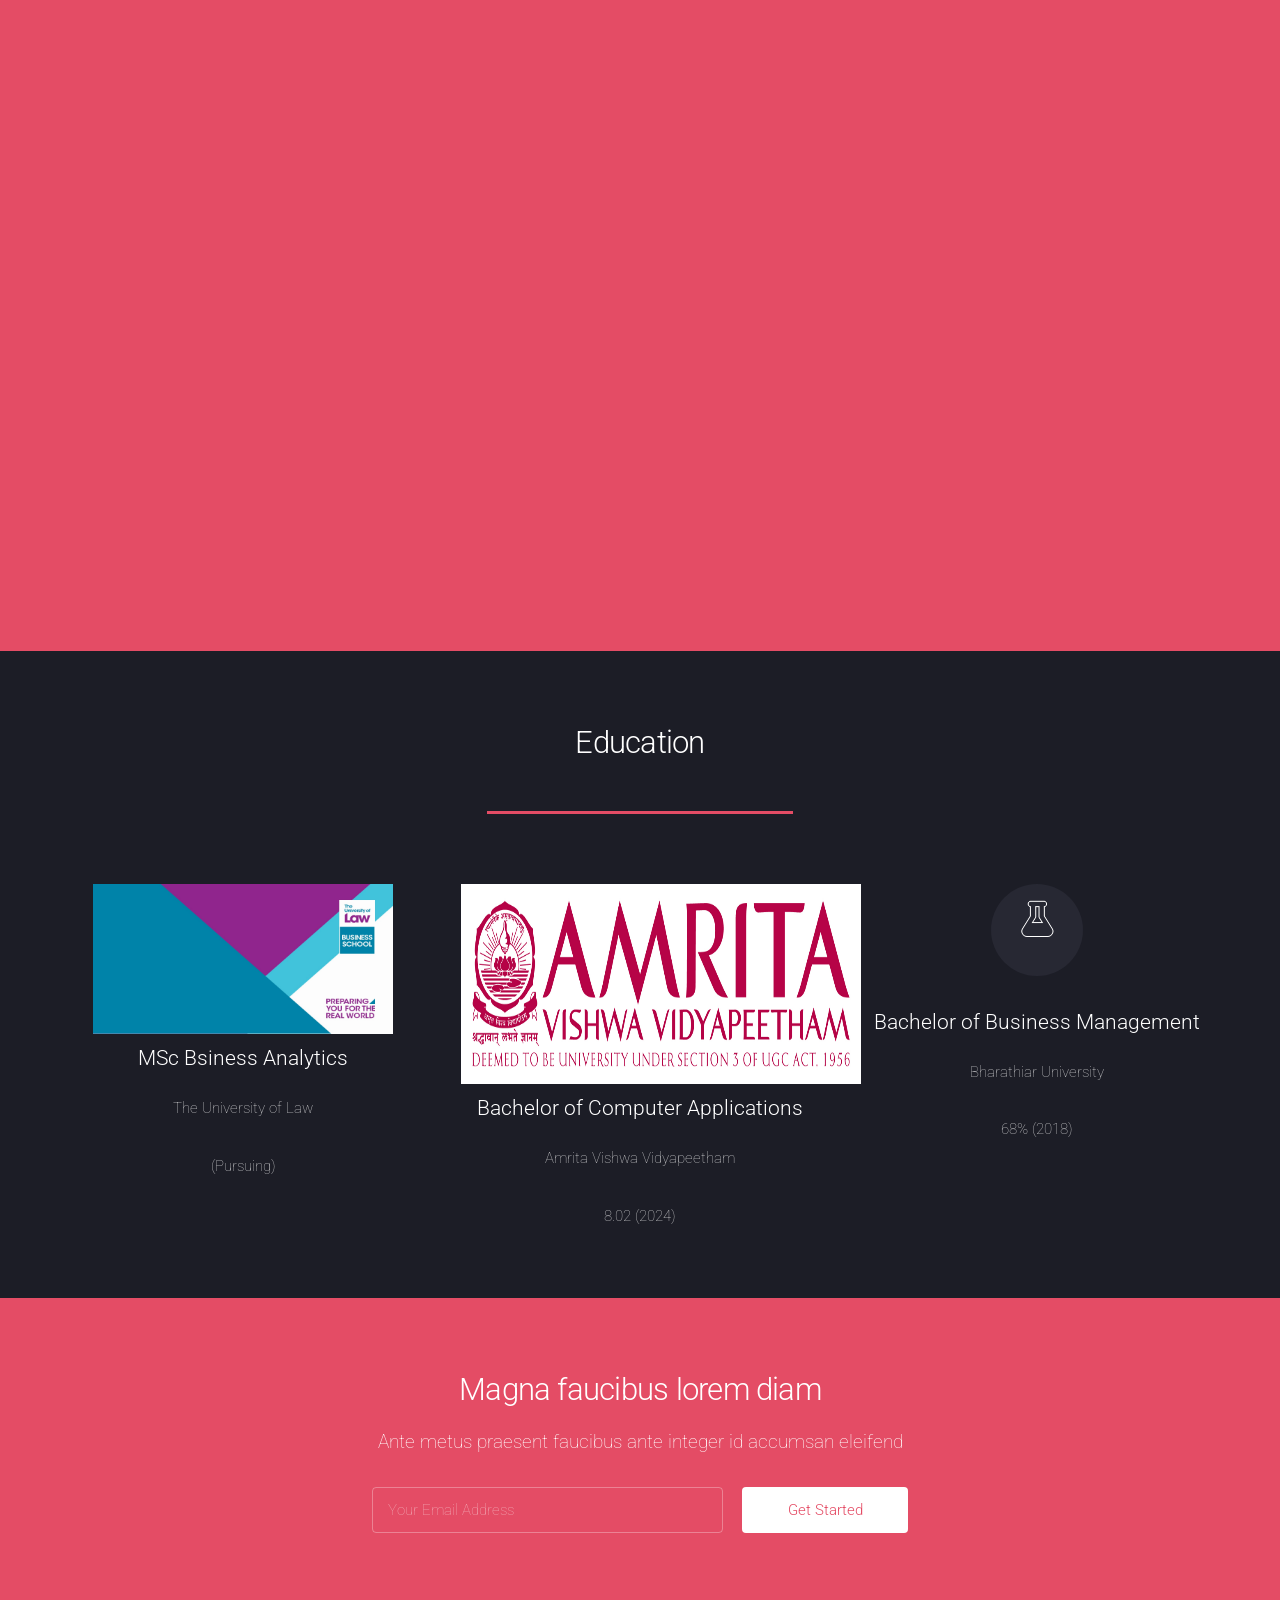
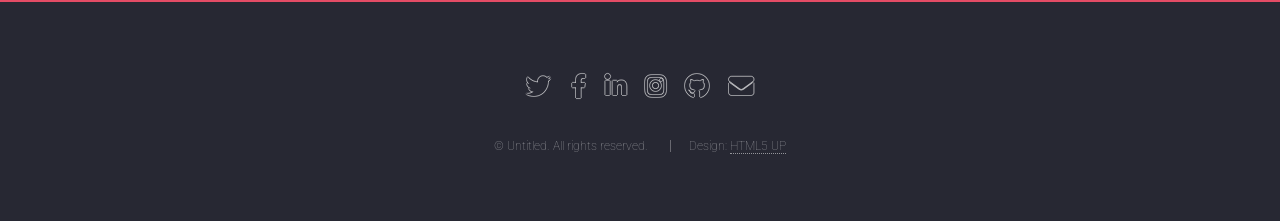
==== commit ce950215: "Added Education and changed the project the section (a little)" ====
--- a/index.html
+++ b/index.html
@@ -16,204 +16,276 @@
 		<div id="page-wrapper">
 
 			<!-- Header -->
-				<header id="header">
-					<h1 id="logo"><a href="index.html">Dinesh Kumar</a></h1>
-					<nav id="nav">
-						<ul>
-							<li><a href="index.html">Home</a></li>
-							<li>
-								<a href="#">Projects</a>
-								<ul>
-									<li><a href="ddm.html">Credit Risk Assessment</a></li>
-									<li><a href="dma.html">Digital Marketing Analysis</a></li>
-									<!--<li><a href="no-sidebar.html">No Sidebar</a></li>-->
-									<!--<li>
-										<a href="#">Submenu</a>
-										<ul>
-											<li><a href="#">Option 1</a></li>
-											<li><a href="#">Option 2</a></li>
-											<li><a href="#">Option 3</a></li>
-											<li><a href="#">Option 4</a></li>
-										</ul>
-									</li>-->
+			<header id="header">
+				<h1 id="logo"><a href="index.html">Dinesh Kumar</a></h1>
+				<nav id="nav">
+					<ul>
+						<li><a href="index.html">Home</a></li>
+						<li>
+							<a href="#">Projects</a>
+							<ul>
+								<li><a href="ddm.html">Credit Risk Assessment</a></li>
+								<li><a href="dma.html">Digital Marketing Analysis</a></li>
+								<!--<li><a href="no-sidebar.html">No Sidebar</a></li>-->
+								<!--<li>
+							<a href="#">Submenu</a>
+							<ul>
+								<li><a href="#">Option 1</a></li>
+								<li><a href="#">Option 2</a></li>
+								<li><a href="#">Option 3</a></li>
+								<li><a href="#">Option 4</a></li>
+							</ul>
+						</li>-->
+							</ul>
+						</li>
+						<li><a href="#" class="button primary">Resume</a></li>
+					</ul>
+				</nav>
+			</header>
+
+			<!-- Banner -->
+			<section id="banner">
+				<div class="content">
+					<header>
+						<h2>Hi. I'm Dinesh</h2>
+						<p>
+							I'm a Business Analyst<br />
+
+						</p>
+						<p>
+							Turning Data into Insights, and Insights into Action
+						</p>
+					</header>
+					<span class="image"><img src="images/banner-image.jpg" alt="" /></span>
+				</div>
+				<a href="#one" class="goto-next scrolly">Next</a>
+			</section>
+
+			<!-- About section -->
+			<section id="one" class="spotlight style1 bottom">
+				<span class="image fit main"><img src="images/section-2-bg.jpg" alt="" /></span>
+				<div class="content">
+					<div class="container">
+						<div class="row">
+							<div class="col-4 col-12-medium">
+								<header>
+									<h2>About me</h2>
+
+								</header>
+							</div>
+							<div class="col-4 col-12-medium">
+								<p>
+									I am a highly motivated MSc Business Analytics student with a strong foundation in machine learning,
+									data visualization, and statistical analysis. Passionate about transforming complex data into actionable business insights,
+									I have experience in predictive analytics, workflow automation, and stakeholder collaboration.
+									With a background in both business and technology,
+									I bridge the gap between data and strategic decision-making.
+								</p>
+							</div>
+							<div class="col-4 col-12-medium">
+								<p>
+									<h2>Key Skills:</h2>
+
+									SQL, Python, Tableau, Power BI, Machine Learning, Predictive Analytics, Statistical Testing, Workflow Automation, Big Data Analytics.
+								</p>
+								<ul class="actions">
+									<li><a href="#" class="button">Learn More</a></li>
 								</ul>
-							</li>
-							<li><a href="#" class="button primary">Resume</a></li>
-						</ul>
-					</nav>
-				</header>
-
-			<!-- Banner -->
-				<section id="banner">
-					<div class="content">
-						<header>
-							<h2>Hi. I'm Dinesh</h2>
-							<p>
-								I'm a Business Analyst<br />
-								
-							</p>
-							<p>
-								Turning Data into Insights, and Insights into Action
-							</p>
-						</header>
-						<span class="image"><img src="images/banner-image.jpg" alt="" /></span>
-					</div>
-					<a href="#one" class="goto-next scrolly">Next</a>
-				</section>
-
-			<!-- About section -->
-				<section id="one" class="spotlight style1 bottom">
-					<span class="image fit main"><img src="images/section-2-bg.jpg" alt="" /></span>
-					<div class="content">
-						<div class="container">
-							<div class="row">
-								<div class="col-4 col-12-medium">
-									<header>
-										<h2>About me</h2>
-										
-									</header>
-								</div>
-								<div class="col-4 col-12-medium">
-									<p>I am a highly motivated MSc Business Analytics student with a strong foundation in machine learning, 
-									data visualization, and statistical analysis. Passionate about transforming complex data into actionable business insights, 
-									I have experience in predictive analytics, workflow automation, and stakeholder collaboration. 
-									With a background in both business and technology, 
-									I bridge the gap between data and strategic decision-making.</p>
-								</div>
-								<div class="col-4 col-12-medium">
-									<p>
-										<h2>Key Skills:</h2>
-
-										SQL, Python, Tableau, Power BI, Machine Learning, Predictive Analytics, Statistical Testing, Workflow Automation, Big Data Analytics.
-									</p>
-									<ul class="actions">
-										<li><a href="#" class="button">Learn More</a></li>
-									</ul>
-								</div>
 							</div>
 						</div>
 					</div>
-					<a href="#two" class="goto-next scrolly">Next</a>
-				</section>
-
-			<!-- Two -->
-				<section id="two" class="spotlight style2 right">
-					<span class="image fit main"><img src="images/section-3.jpg" alt="" /></span>
-					<div class="content">
-						<header>
-							<h2>Credit Risk Assessment for Loan Approval</h2>
-							<p>Data-Driven Approaches to Financial Decision-Making</p>
-						</header>
-						<p>In this project, I explored how data analytics and machine learning can improve credit risk assessment for loan approvals.
-						Using Logistic Regression and K-Nearest Neighbors (KNN), I analyzed financial data, including credit scores, applicant income, 
-						and loan history, to predict loan approval outcomes. 
-						The study found that Logistic Regression performed better due to its interpretability and efficiency in handling structured financial data.</p>
-						<ul class="actions">
-							<li><a href="https://github.com/dineshkumar1495/data_and_decision_making/blob/main/Data_and_decision_making.pdf" class="button">View Project</a></li>
-						</ul>
+				</div>
+				<a href="#two" class="goto-next scrolly">Next</a>
+			</section>
+
+			<!-- Credit Risk Assessment for Loan Approval -->
+			<section id="two" class="spotlight style2 right">
+				<span class="image fit main"><img src="images/section-3.jpg" alt="" /></span>
+				<div class="content">
+					<header>
+						<h2>Credit Risk Assessment for Loan Approval</h2>
+						<p>Data-Driven Approaches to Financial Decision-Making</p>
+					</header>
+					<p>
+						In this project, I explored how data analytics and machine learning can improve credit risk assessment for loan approvals.
+						Using Logistic Regression and K-Nearest Neighbors (KNN), I analyzed financial data, including credit scores, applicant income,
+						and loan history, to predict loan approval outcomes.
+						The study found that Logistic Regression performed better due to its interpretability and efficiency in handling structured financial data.
+					</p>
+					<ul class="actions">
+						<li><a href="https://github.com/dineshkumar1495/data_and_decision_making/blob/main/Data_and_decision_making.pdf" class="button">View Project</a></li>
+					</ul>
+				</div>
+				<a href="#three" class="goto-next scrolly">Next</a>
+			</section>
+
+			<!-- Digital Marketing Analytics: Data-Driven Growth Strategies -->
+			<section id="three" class="spotlight style3 left">
+				<span class="image fit main bottom"><img src="images/dma-section.jpg" alt="" /></span>
+				<div class="content">
+					<header>
+						<h2>Digital Marketing Analytics: Data-Driven Growth Strategies</h2>
+
+					</header>
+					<p>
+						This project analyzes digital marketing performance using Google Analytics 4 (GA4) to track traffic,
+						engagement, and conversion rates for an e-commerce store. By examining organic search, paid ads, social media, and email marketing,
+						I identified key trends that drive sales and user engagement. The insights led to strategic recommendations for conversion optimization,
+						personalized marketing, and audience segmentation to boost revenue.
+					</p>
+					<ul class="actions">
+						<li><a href="https://github.com/dineshkumar1495/digital_marketing_analytics/blob/main/Digital_marketing_analytics.pdf" class="button">View Project</a></li>
+					</ul>
+				</div>
+				<a href="#four" class="goto-next scrolly">Next</a>
+			</section>
+
+			<!-- Global Business Strategy -->
+			<section id="three" class="spotlight style2 right">
+				<span class="image fit main bottom"><img src="images/dma-section.jpg" alt="" /></span>
+				<div class="content">
+					<header>
+						<h2>Strategic Analysis of Boeing: Challenges & Opportunities</h2>
+
+					</header>
+					<p>
+						This project examines Boeing’s global strategy, evaluating market challenges, competitive dynamics, and leadership decisions.
+						Using frameworks like PESTEL, Porter’s Five Forces, and the BCG Matrix, the analysis uncovers key factors influencing Boeing’s performance,
+						from regulatory scrutiny and supply chain issues to sustainable aviation and technological innovation.
+					</p>
+					<ul class="actions">
+						<li><a href="https://github.com/dineshkumar1495/global-business-strategy/blob/main/Global_Business_strategy.pdf" class="button">View Project</a></li>
+					</ul>
+				</div>
+				<a href="#four" class="goto-next scrolly">Next</a>
+			</section>
+
+
+			<!--Projects-->
+
+			<section id="four" class="wrapper style2 special fade-up">
+				<div class="container">
+					<header class="major">
+						<h2>Projects</h2>
+						<!--<p>Iaculis ac volutpat vis non enim gravida nisi faucibus posuere arcu consequat</p>-->
+					</header>
+					<div class="box alt">
+						<div class="row gtr-uniform">
+							<section class="col-4 col-6-medium col-12-xsmall">
+								<img src="images/section-3.jpg" width="300" height="150" />
+
+								<h3><a href="https://github.com/dineshkumar1495/data_and_decision_making/blob/main/Data_and_decision_making.pdf">Credit Risk Assessment for Loan Approval</a></h3>
+								<p>Data-Driven Approaches to Financial Decision-Making</p>
+								<p>
+									In this project, I explored how data analytics and machine learning can improve credit risk assessment for loan approvals.
+									Using Logistic Regression and K-Nearest Neighbors (KNN), I analyzed financial data, including credit scores, applicant income,
+									and loan history, to predict loan approval outcomes.
+									The study found that Logistic Regression performed better due to its interpretability and efficiency in handling structured financial data.
+								</p>
+
+							</section>
+							<section class="col-4 col-6-medium col-12-xsmall">
+								<img src="images/dma-section.jpg" width="400" height="200" />
+								<h3><a href="https://github.com/dineshkumar1495/digital_marketing_analytics/blob/main/Digital_marketing_analytics.pdf">Digital Marketing Analytics: Data-Driven Growth Strategies</a></h3>
+								<p>
+									This project analyzes digital marketing performance using Google Analytics 4 (GA4) to track traffic,
+									engagement, and conversion rates for an e-commerce store. By examining organic search, paid ads, social media, and email marketing,
+									I identified key trends that drive sales and user engagement. The insights led to strategic recommendations for conversion optimization,
+									personalized marketing, and audience segmentation to boost revenue.
+								</p>
+								
+							</section>
+							<section class="col-4 col-6-medium col-12-xsmall">
+								<img src="images/data-design.png" width="400" height="200" />
+								
+								<h3>Data Design & Management for E-Commerce</h3>
+								<p>
+									This project focuses on efficient data management in e-commerce, utilizing relational databases, SQL implementation,
+									and Power BI for real-time insights. It enhances scalability, security, and decision-making through advanced database strategies
+									and analytics.
+								</p>
+
+							</section>
+						</div>
 					</div>
-					<a href="#three" class="goto-next scrolly">Next</a>
-				</section>
-
-			<!-- Three -->
-				<section id="three" class="spotlight style3 left">
-					<span class="image fit main bottom"><img src="images/dma-section.jpg" alt="" /></span>
-					<div class="content">
-						<header>
-							<h2>Digital Marketing Analytics: Data-Driven Growth Strategies</h2>
-						
-						</header>
-						<p>This project analyzes digital marketing performance using Google Analytics 4 (GA4) to track traffic,
-						engagement, and conversion rates for an e-commerce store. By examining organic search, paid ads, social media, and email marketing,
-						I identified key trends that drive sales and user engagement. The insights led to strategic recommendations for conversion optimization, 
-						personalized marketing, and audience segmentation to boost revenue.</p>
-						<ul class="actions">
-							<li><a href="https://github.com/dineshkumar1495/digital_marketing_analytics/blob/main/Digital_marketing_analytics.pdf" class="button">View Project</a></li>
-						</ul>
+					<footer class="major">
+				<ul class="actions special">
+					<li><a href="#" class="button">Other Projects</a></li>
+				</ul>
+			</footer>
+				</div>
+			</section>
+
+
+			<!-- Education -->
+			<section id="four" class="wrapper style1 special fade-up">
+				<div class="container">
+					<header class="major">
+						<h2>Education</h2>
+						<!--<p>Iaculis ac volutpat vis non enim gravida nisi faucibus posuere arcu consequat</p>-->
+					</header>
+					<div class="box alt">
+						<div class="row gtr-uniform">
+							<section class="col-4 col-6-medium col-12-xsmall">
+								<img src="images/ulaw.jpg" width="300" height="150" />
+
+								<h3>MSc Bsiness Analytics</h3>
+								<p>The University of Law</p>
+								<p> (Pursuing) </p>
+							</section>
+							<section class="col-4 col-6-medium col-12-xsmall">
+								<img src="images/amrita_1.jpg" width="400" height="200" />
+								<h3>Bachelor of Computer Applications</h3>
+								<p>Amrita Vishwa Vidyapeetham</p>
+								<p>8.02 (2024)</p>
+							</section>
+							<section class="col-4 col-6-medium col-12-xsmall">
+								<span class="icon solid alt major fa-flask"></span>
+								<h3>Bachelor of Business Management</h3>
+								<p>Bharathiar University</p>
+								<p>68% (2018)</p>
+							</section>
+						</div>
 					</div>
-					<a href="#four" class="goto-next scrolly">Next</a>
-				</section>
-
-
-			<!-- Four -->
-				<section id="four" class="wrapper style1 special fade-up">
-					<div class="container">
-						<header class="major">
-							<h2>Accumsan sed tempus adipiscing blandit</h2>
-							<p>Iaculis ac volutpat vis non enim gravida nisi faucibus posuere arcu consequat</p>
-						</header>
-						<div class="box alt">
-							<div class="row gtr-uniform">
-								<section class="col-4 col-6-medium col-12-xsmall">
-									<span class="icon solid alt major fa-chart-area"></span>
-									<h3>Ipsum sed commodo</h3>
-									<p>Feugiat accumsan lorem eu ac lorem amet accumsan donec. Blandit orci porttitor.</p>
-								</section>
-								<section class="col-4 col-6-medium col-12-xsmall">
-									<span class="icon solid alt major fa-comment"></span>
-									<h3>Eleifend lorem ornare</h3>
-									<p>Feugiat accumsan lorem eu ac lorem amet accumsan donec. Blandit orci porttitor.</p>
-								</section>
-								<section class="col-4 col-6-medium col-12-xsmall">
-									<span class="icon solid alt major fa-flask"></span>
-									<h3>Cubilia cep lobortis</h3>
-									<p>Feugiat accumsan lorem eu ac lorem amet accumsan donec. Blandit orci porttitor.</p>
-								</section>
-								<section class="col-4 col-6-medium col-12-xsmall">
-									<span class="icon solid alt major fa-paper-plane"></span>
-									<h3>Non semper interdum</h3>
-									<p>Feugiat accumsan lorem eu ac lorem amet accumsan donec. Blandit orci porttitor.</p>
-								</section>
-								<section class="col-4 col-6-medium col-12-xsmall">
-									<span class="icon solid alt major fa-file"></span>
-									<h3>Odio laoreet accumsan</h3>
-									<p>Feugiat accumsan lorem eu ac lorem amet accumsan donec. Blandit orci porttitor.</p>
-								</section>
-								<section class="col-4 col-6-medium col-12-xsmall">
-									<span class="icon solid alt major fa-lock"></span>
-									<h3>Massa arcu accumsan</h3>
-									<p>Feugiat accumsan lorem eu ac lorem amet accumsan donec. Blandit orci porttitor.</p>
-								</section>
-							</div>
+					<!--<footer class="major">
+				<ul class="actions special">
+					<li><a href="#" class="button">Magna sed feugiat</a></li>
+				</ul>
+			</footer>-->
+				</div>
+			</section>
+
+			<!-- Five -->
+			<section id="five" class="wrapper style2 special fade">
+				<div class="container">
+					<header>
+						<h2>Magna faucibus lorem diam</h2>
+						<p>Ante metus praesent faucibus ante integer id accumsan eleifend</p>
+					</header>
+					<form method="post" action="#" class="cta">
+						<div class="row gtr-uniform gtr-50">
+							<div class="col-8 col-12-xsmall"><input type="email" name="email" id="email" placeholder="Your Email Address" /></div>
+							<div class="col-4 col-12-xsmall"><input type="submit" value="Get Started" class="fit primary" /></div>
 						</div>
-						<footer class="major">
-							<ul class="actions special">
-								<li><a href="#" class="button">Magna sed feugiat</a></li>
-							</ul>
-						</footer>
-					</div>
-				</section>
-
-			<!-- Five -->
-				<section id="five" class="wrapper style2 special fade">
-					<div class="container">
-						<header>
-							<h2>Magna faucibus lorem diam</h2>
-							<p>Ante metus praesent faucibus ante integer id accumsan eleifend</p>
-						</header>
-						<form method="post" action="#" class="cta">
-							<div class="row gtr-uniform gtr-50">
-								<div class="col-8 col-12-xsmall"><input type="email" name="email" id="email" placeholder="Your Email Address" /></div>
-								<div class="col-4 col-12-xsmall"><input type="submit" value="Get Started" class="fit primary" /></div>
-							</div>
-						</form>
-					</div>
-				</section>
+					</form>
+				</div>
+			</section>
 
 			<!-- Footer -->
-				<footer id="footer">
-					<ul class="icons">
-						<li><a href="#" class="icon brands alt fa-twitter"><span class="label">Twitter</span></a></li>
-						<li><a href="#" class="icon brands alt fa-facebook-f"><span class="label">Facebook</span></a></li>
-						<li><a href="#" class="icon brands alt fa-linkedin-in"><span class="label">LinkedIn</span></a></li>
-						<li><a href="#" class="icon brands alt fa-instagram"><span class="label">Instagram</span></a></li>
-						<li><a href="#" class="icon brands alt fa-github"><span class="label">GitHub</span></a></li>
-						<li><a href="#" class="icon solid alt fa-envelope"><span class="label">Email</span></a></li>
-					</ul>
-					<ul class="copyright">
-						<li>&copy; Untitled. All rights reserved.</li><li>Design: <a href="http://html5up.net">HTML5 UP</a></li>
-					</ul>
-				</footer>
+			<footer id="footer">
+				<ul class="icons">
+					<li><a href="#" class="icon brands alt fa-twitter"><span class="label">Twitter</span></a></li>
+					<li><a href="#" class="icon brands alt fa-facebook-f"><span class="label">Facebook</span></a></li>
+					<li><a href="#" class="icon brands alt fa-linkedin-in"><span class="label">LinkedIn</span></a></li>
+					<li><a href="#" class="icon brands alt fa-instagram"><span class="label">Instagram</span></a></li>
+					<li><a href="#" class="icon brands alt fa-github"><span class="label">GitHub</span></a></li>
+					<li><a href="#" class="icon solid alt fa-envelope"><span class="label">Email</span></a></li>
+				</ul>
+				<ul class="copyright">
+					<li>&copy; Untitled. All rights reserved.</li>
+					<li>Design: <a href="http://html5up.net">HTML5 UP</a></li>
+				</ul>
+			</footer>
 
 		</div>
 
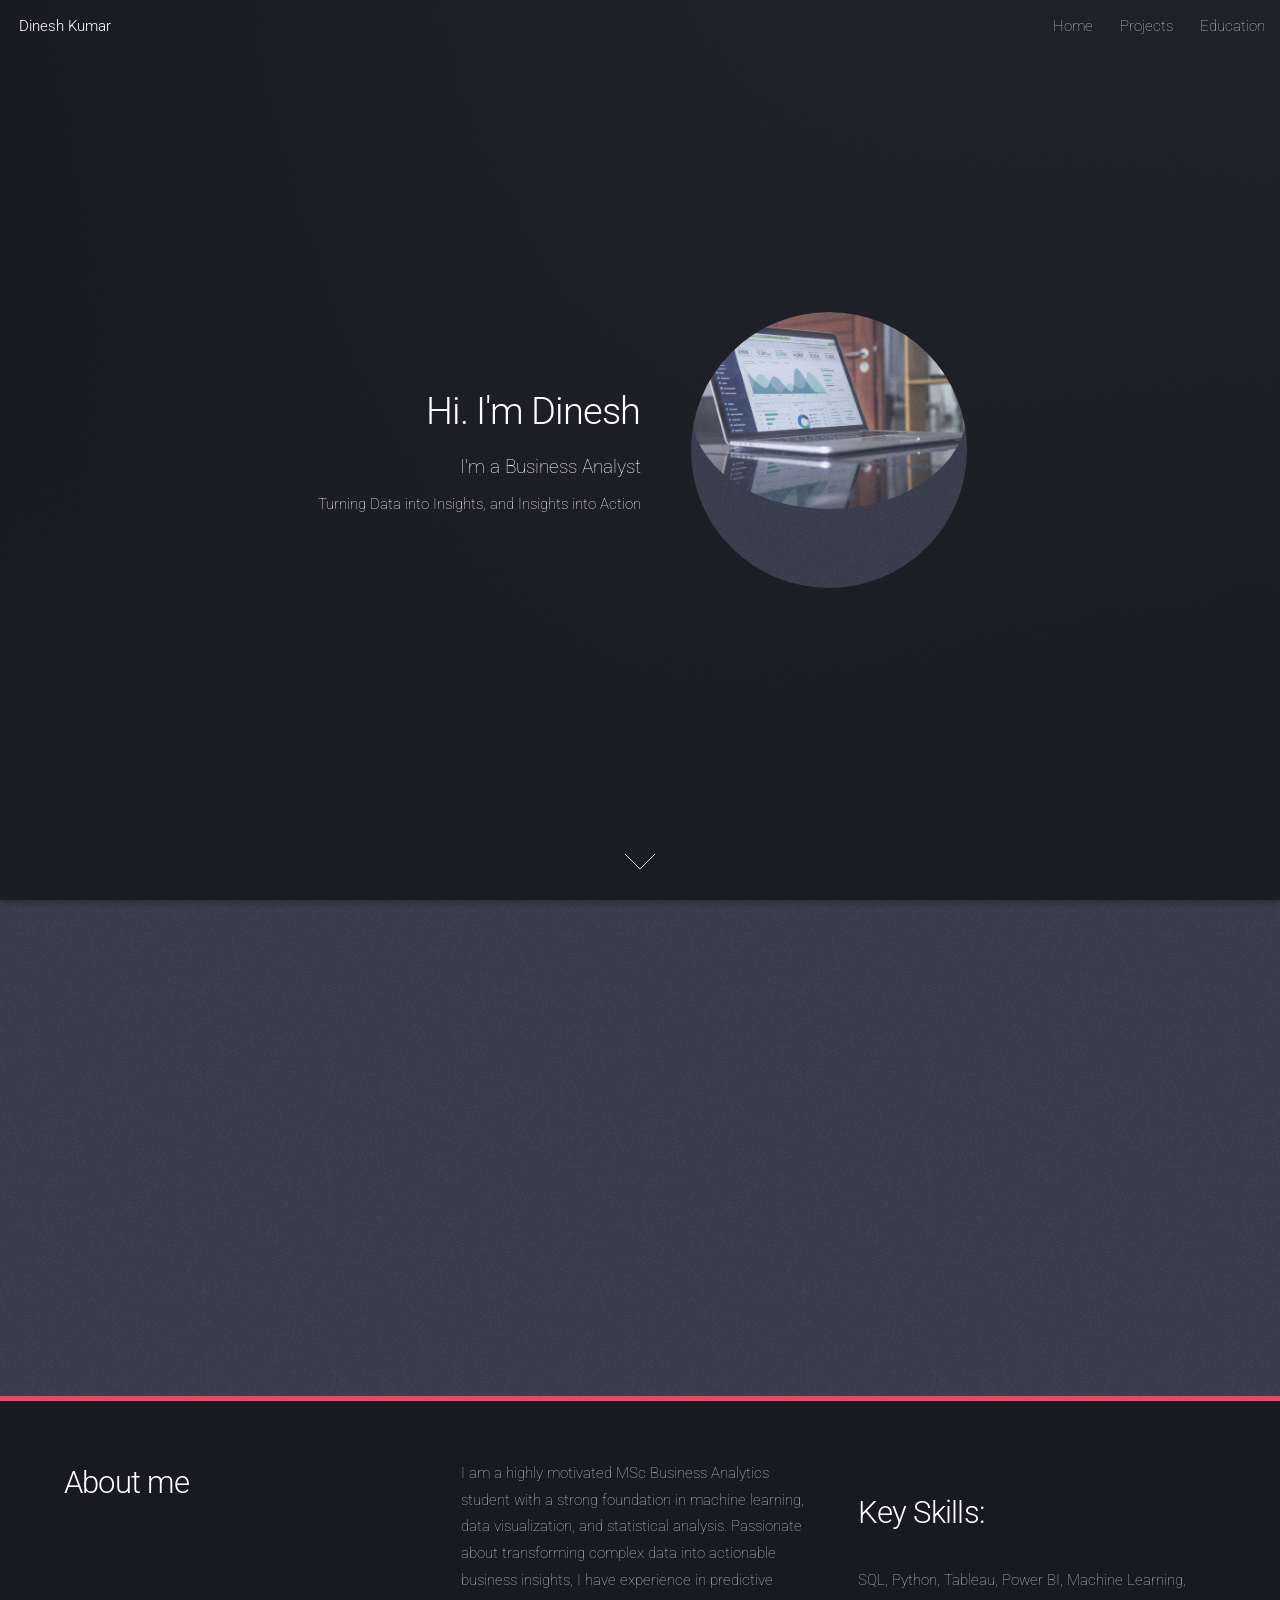
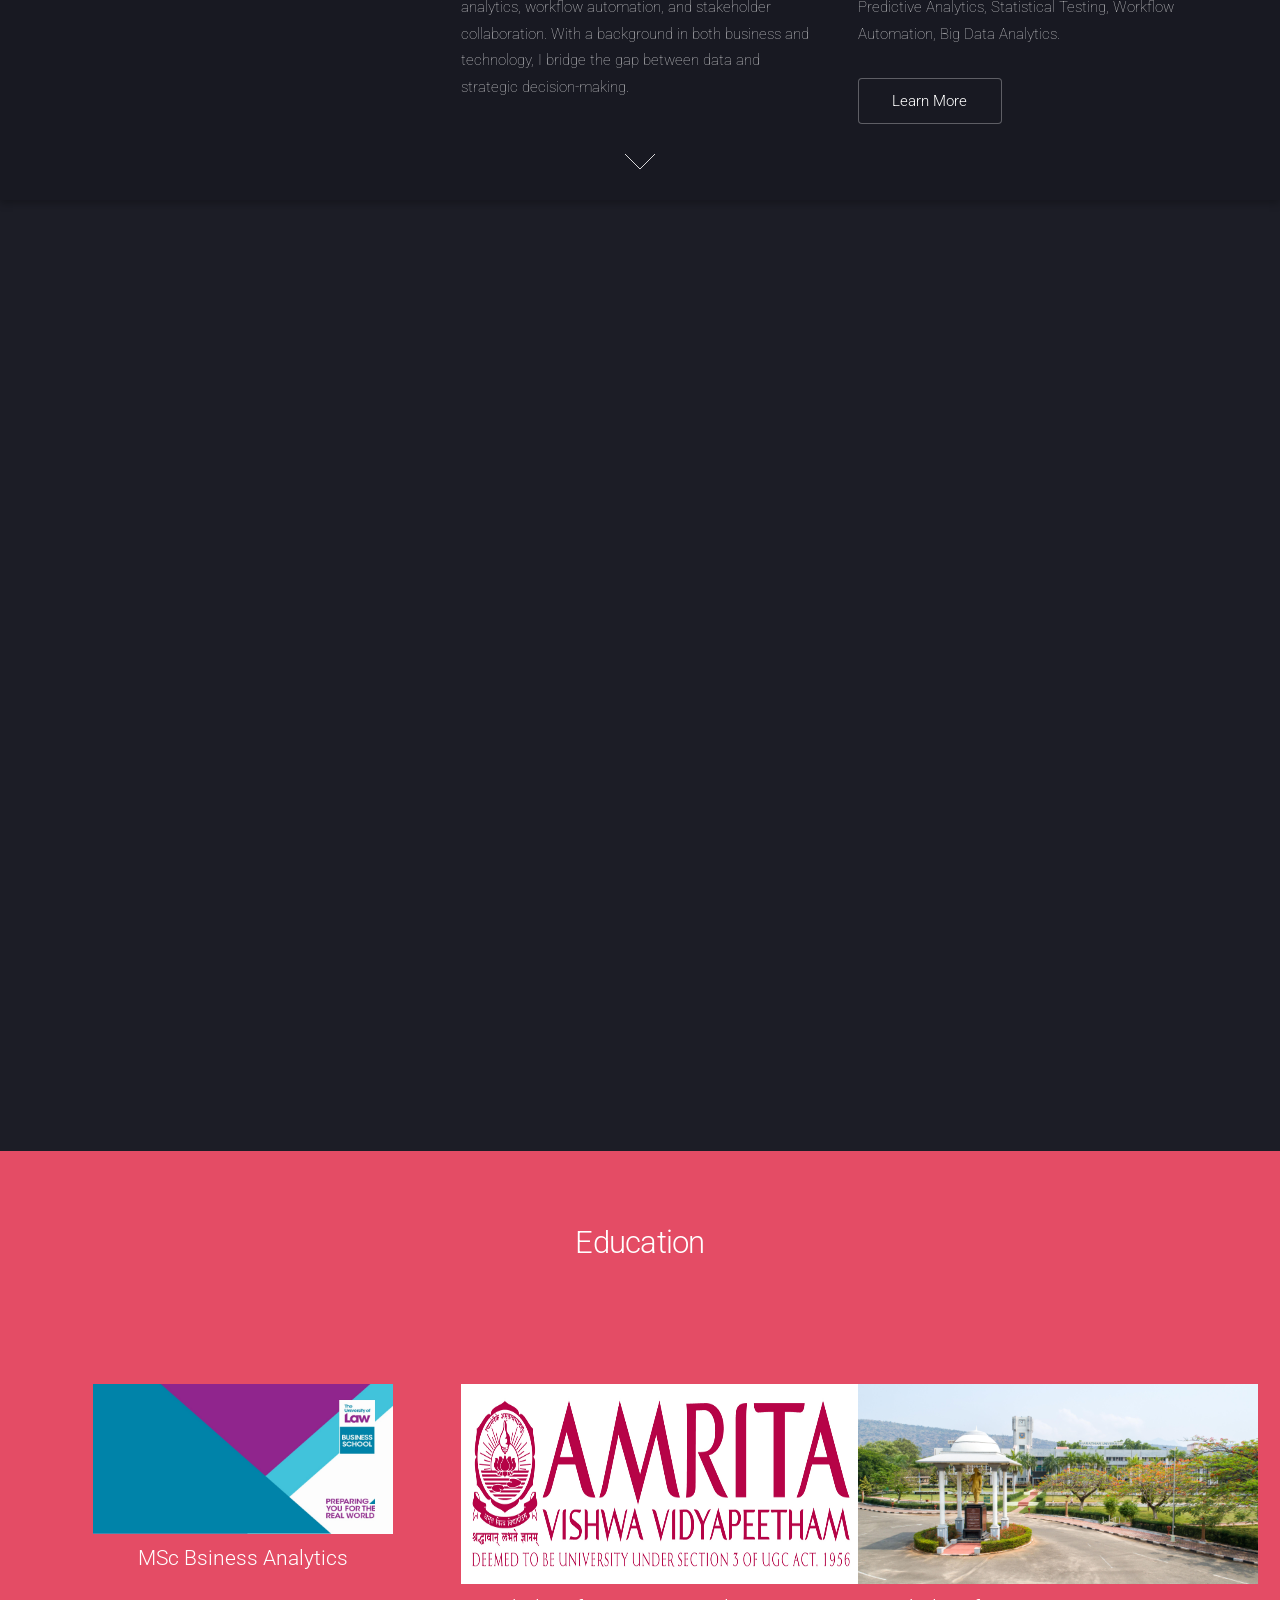
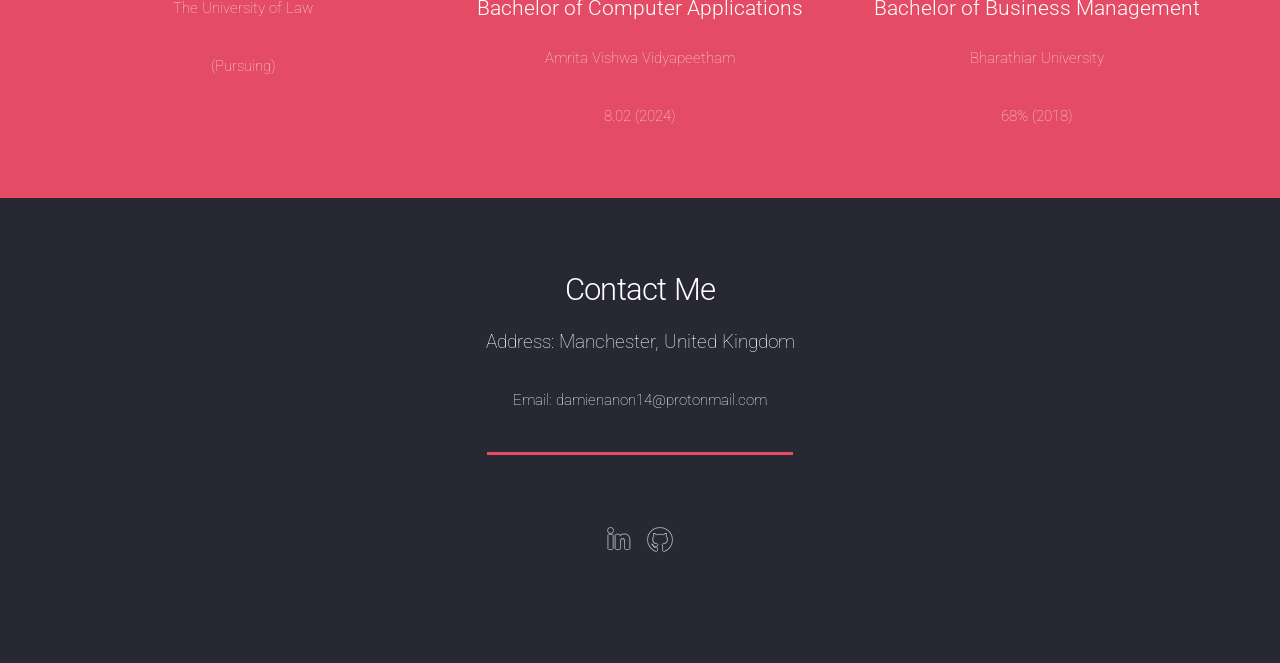
==== commit 6f98fb93: "Refined Projects, added contact me" ====
--- a/index.html
+++ b/index.html
@@ -38,7 +38,7 @@
 						</li>-->
 							</ul>
 						</li>
-						<li><a href="#" class="button primary">Resume</a></li>
+						<li><a href="#education">Education</a></li>
 					</ul>
 				</nav>
 			</header>
@@ -95,11 +95,11 @@
 						</div>
 					</div>
 				</div>
-				<a href="#two" class="goto-next scrolly">Next</a>
+				<a href="#Projects" class="goto-next scrolly">Next</a>
 			</section>
 
 			<!-- Credit Risk Assessment for Loan Approval -->
-			<section id="two" class="spotlight style2 right">
+			<!--<section id="two" class="spotlight style2 right">
 				<span class="image fit main"><img src="images/section-3.jpg" alt="" /></span>
 				<div class="content">
 					<header>
@@ -117,10 +117,10 @@
 					</ul>
 				</div>
 				<a href="#three" class="goto-next scrolly">Next</a>
-			</section>
+			</section>-->
 
 			<!-- Digital Marketing Analytics: Data-Driven Growth Strategies -->
-			<section id="three" class="spotlight style3 left">
+			<!--<section id="three" class="spotlight style3 left">
 				<span class="image fit main bottom"><img src="images/dma-section.jpg" alt="" /></span>
 				<div class="content">
 					<header>
@@ -138,10 +138,10 @@
 					</ul>
 				</div>
 				<a href="#four" class="goto-next scrolly">Next</a>
-			</section>
+			</section>-->
 
 			<!-- Global Business Strategy -->
-			<section id="three" class="spotlight style2 right">
+			<!--<section id="three" class="spotlight style2 right">
 				<span class="image fit main bottom"><img src="images/dma-section.jpg" alt="" /></span>
 				<div class="content">
 					<header>
@@ -158,12 +158,12 @@
 					</ul>
 				</div>
 				<a href="#four" class="goto-next scrolly">Next</a>
-			</section>
+			</section>-->
 
 
 			<!--Projects-->
 
-			<section id="four" class="wrapper style2 special fade-up">
+			<section id="two" class="wrapper style3 special fade-up">
 				<div class="container">
 					<header class="major">
 						<h2>Projects</h2>
@@ -198,7 +198,7 @@
 							<section class="col-4 col-6-medium col-12-xsmall">
 								<img src="images/data-design.png" width="400" height="200" />
 								
-								<h3>Data Design & Management for E-Commerce</h3>
+								<h3><a href="https://github.com/dineshkumar1495/data-design-management/blob/main/395493-BPG-DDT-Assessment.pdf">Data Design & Management for E-Commerce</a></h3>
 								<p>
 									This project focuses on efficient data management in e-commerce, utilizing relational databases, SQL implementation,
 									and Power BI for real-time insights. It enhances scalability, security, and decision-making through advanced database strategies
@@ -218,7 +218,7 @@
 
 
 			<!-- Education -->
-			<section id="four" class="wrapper style1 special fade-up">
+			<section id="education" class="wrapper style2 special fade-up">
 				<div class="container">
 					<header class="major">
 						<h2>Education</h2>
@@ -240,7 +240,7 @@
 								<p>8.02 (2024)</p>
 							</section>
 							<section class="col-4 col-6-medium col-12-xsmall">
-								<span class="icon solid alt major fa-flask"></span>
+								<img src="images/bu.jpg" width="400" height="200" />
 								<h3>Bachelor of Business Management</h3>
 								<p>Bharathiar University</p>
 								<p>68% (2018)</p>
@@ -255,36 +255,30 @@
 				</div>
 			</section>
 
-			<!-- Five -->
-			<section id="five" class="wrapper style2 special fade">
-				<div class="container">
-					<header>
-						<h2>Magna faucibus lorem diam</h2>
-						<p>Ante metus praesent faucibus ante integer id accumsan eleifend</p>
-					</header>
-					<form method="post" action="#" class="cta">
-						<div class="row gtr-uniform gtr-50">
-							<div class="col-8 col-12-xsmall"><input type="email" name="email" id="email" placeholder="Your Email Address" /></div>
-							<div class="col-4 col-12-xsmall"><input type="submit" value="Get Started" class="fit primary" /></div>
-						</div>
-					</form>
-				</div>
-			</section>
+			
 
 			<!-- Footer -->
 			<footer id="footer">
+				<header class="major">
+					<h2>Contact Me</h2>
+					<p>Address: Manchester, United Kingdom</p>
+					<p>Email: damienanon14@protonmail.com</p>
+					
+				</header>
+				
+				
+
+
+
 				<ul class="icons">
-					<li><a href="#" class="icon brands alt fa-twitter"><span class="label">Twitter</span></a></li>
-					<li><a href="#" class="icon brands alt fa-facebook-f"><span class="label">Facebook</span></a></li>
-					<li><a href="#" class="icon brands alt fa-linkedin-in"><span class="label">LinkedIn</span></a></li>
-					<li><a href="#" class="icon brands alt fa-instagram"><span class="label">Instagram</span></a></li>
-					<li><a href="#" class="icon brands alt fa-github"><span class="label">GitHub</span></a></li>
-					<li><a href="#" class="icon solid alt fa-envelope"><span class="label">Email</span></a></li>
+					<!--<li><a href="#" class="icon brands alt fa-twitter"><span class="label">Twitter</span></a></li>-->
+					<!--<li><a href="#" class="icon brands alt fa-facebook-f"><span class="label">Facebook</span></a></li>-->
+					<li><a href="https://www.linkedin.com/in/dinesh-ulaw-data-science/" class="icon brands alt fa-linkedin-in"><span class="label">LinkedIn</span></a></li>
+					<!--<li><a href="#" class="icon brands alt fa-instagram"><span class="label">Instagram</span></a></li>-->
+					<li><a href="https://github.com/dineshkumar1495?tab=repositories" class="icon brands alt fa-github"><span class="label">GitHub</span></a></li>
+					<!--<li><a href="damienanon14@protonmail.com" class="icon solid alt fa-envelope"><span class="label">Email</span></a></li>-->
 				</ul>
-				<ul class="copyright">
-					<li>&copy; Untitled. All rights reserved.</li>
-					<li>Design: <a href="http://html5up.net">HTML5 UP</a></li>
-				</ul>
+				
 			</footer>
 
 		</div>
